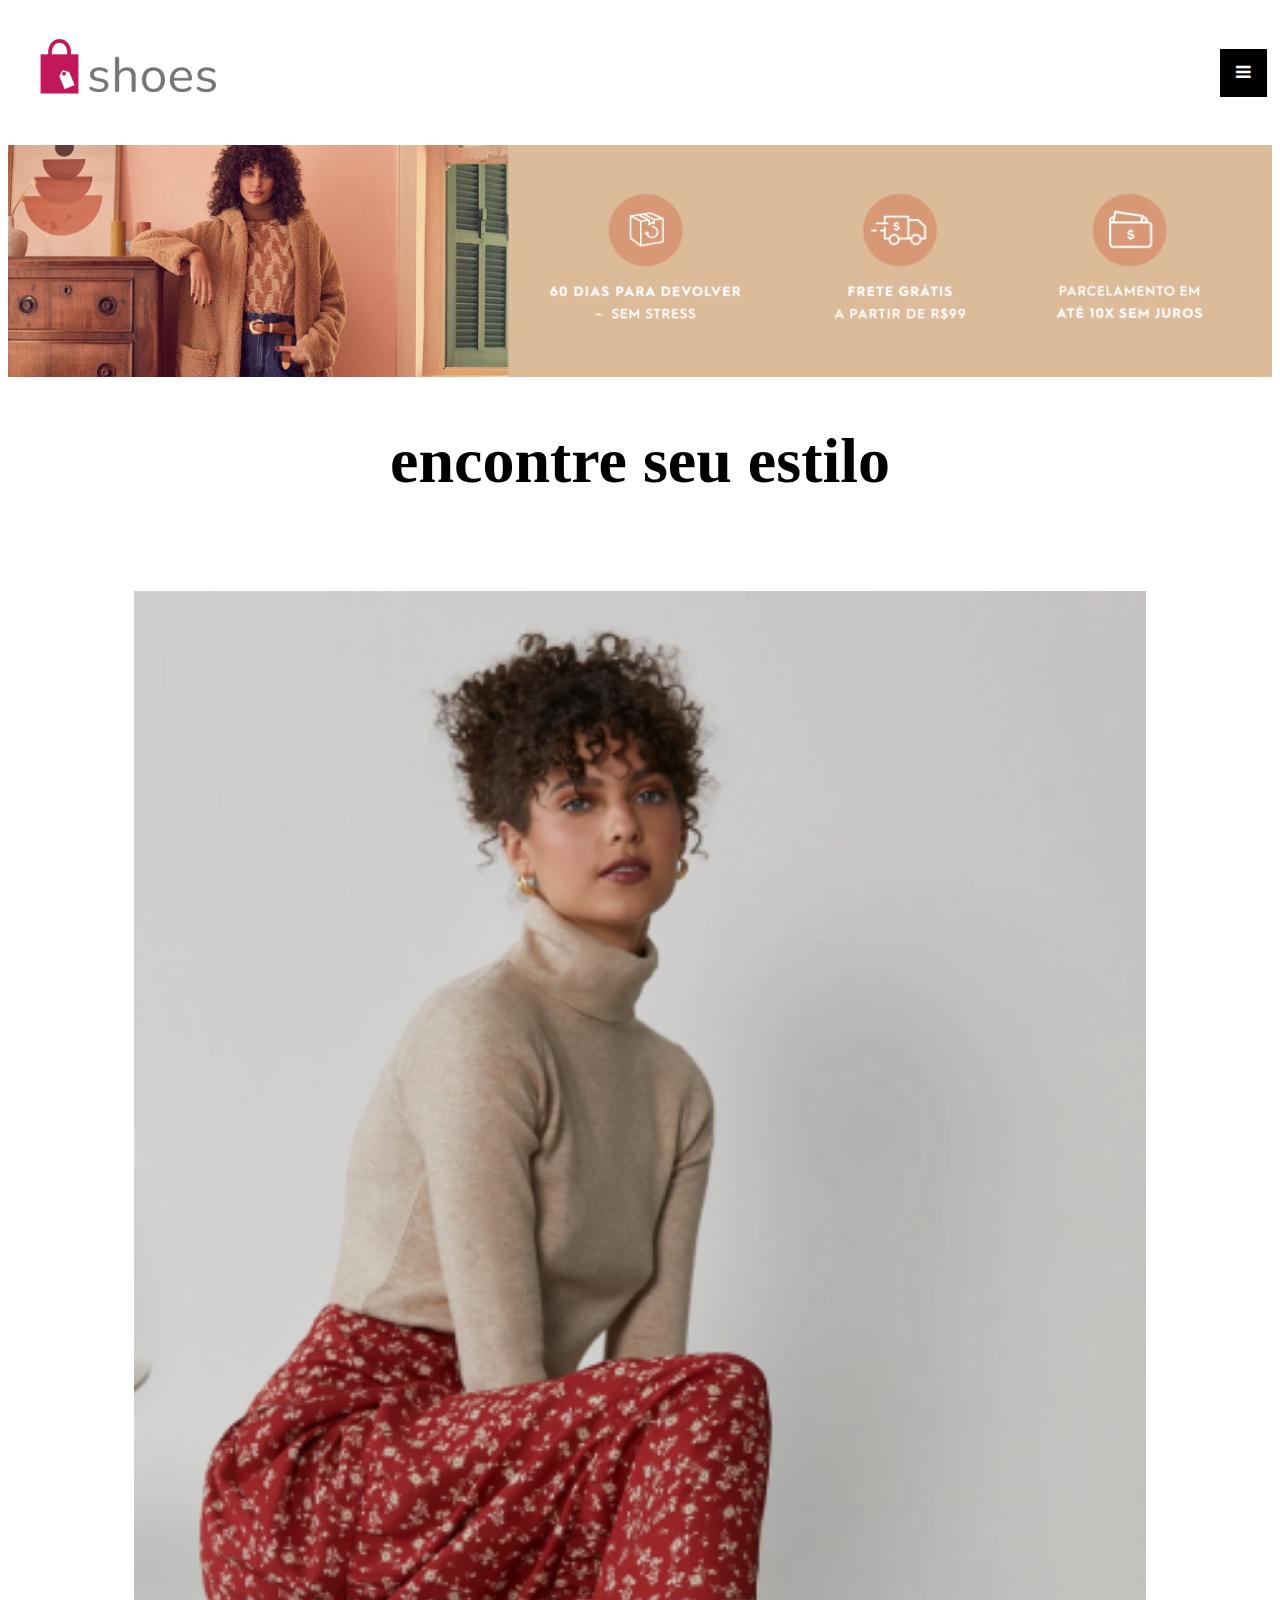
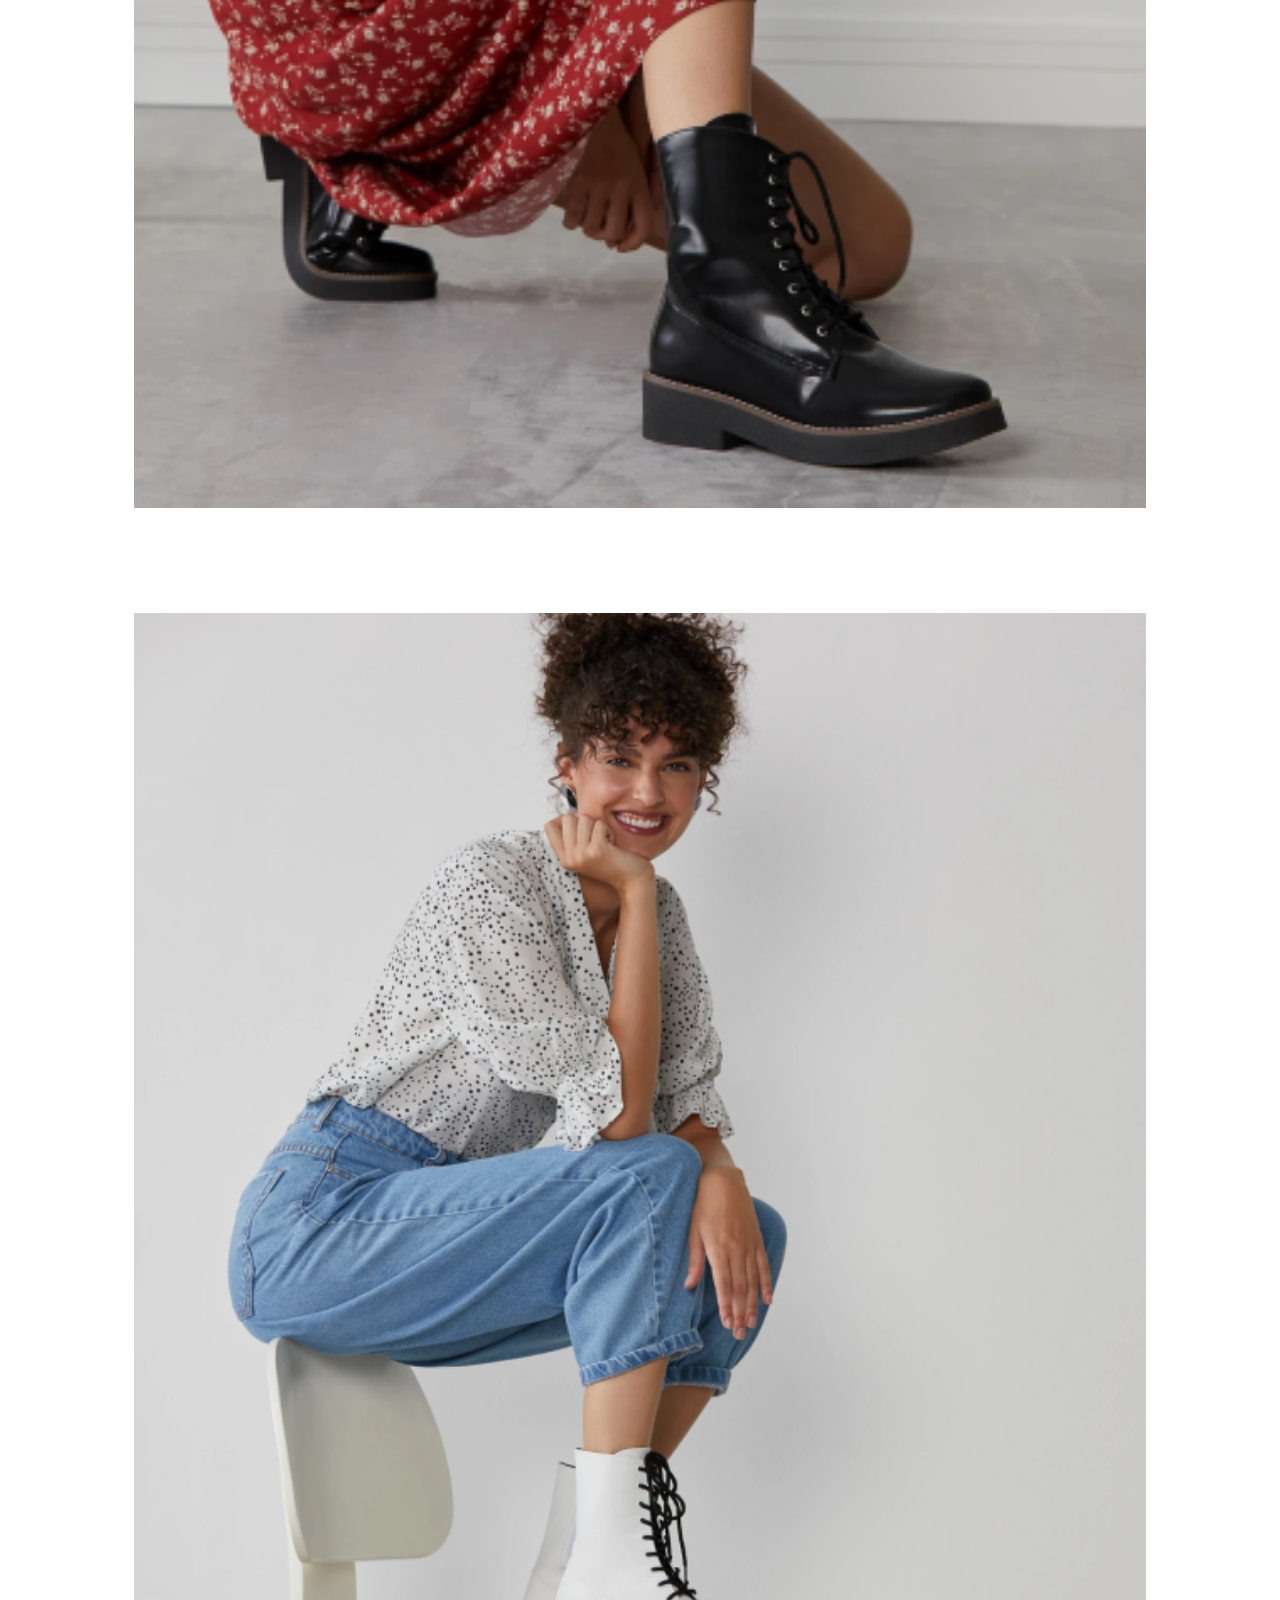
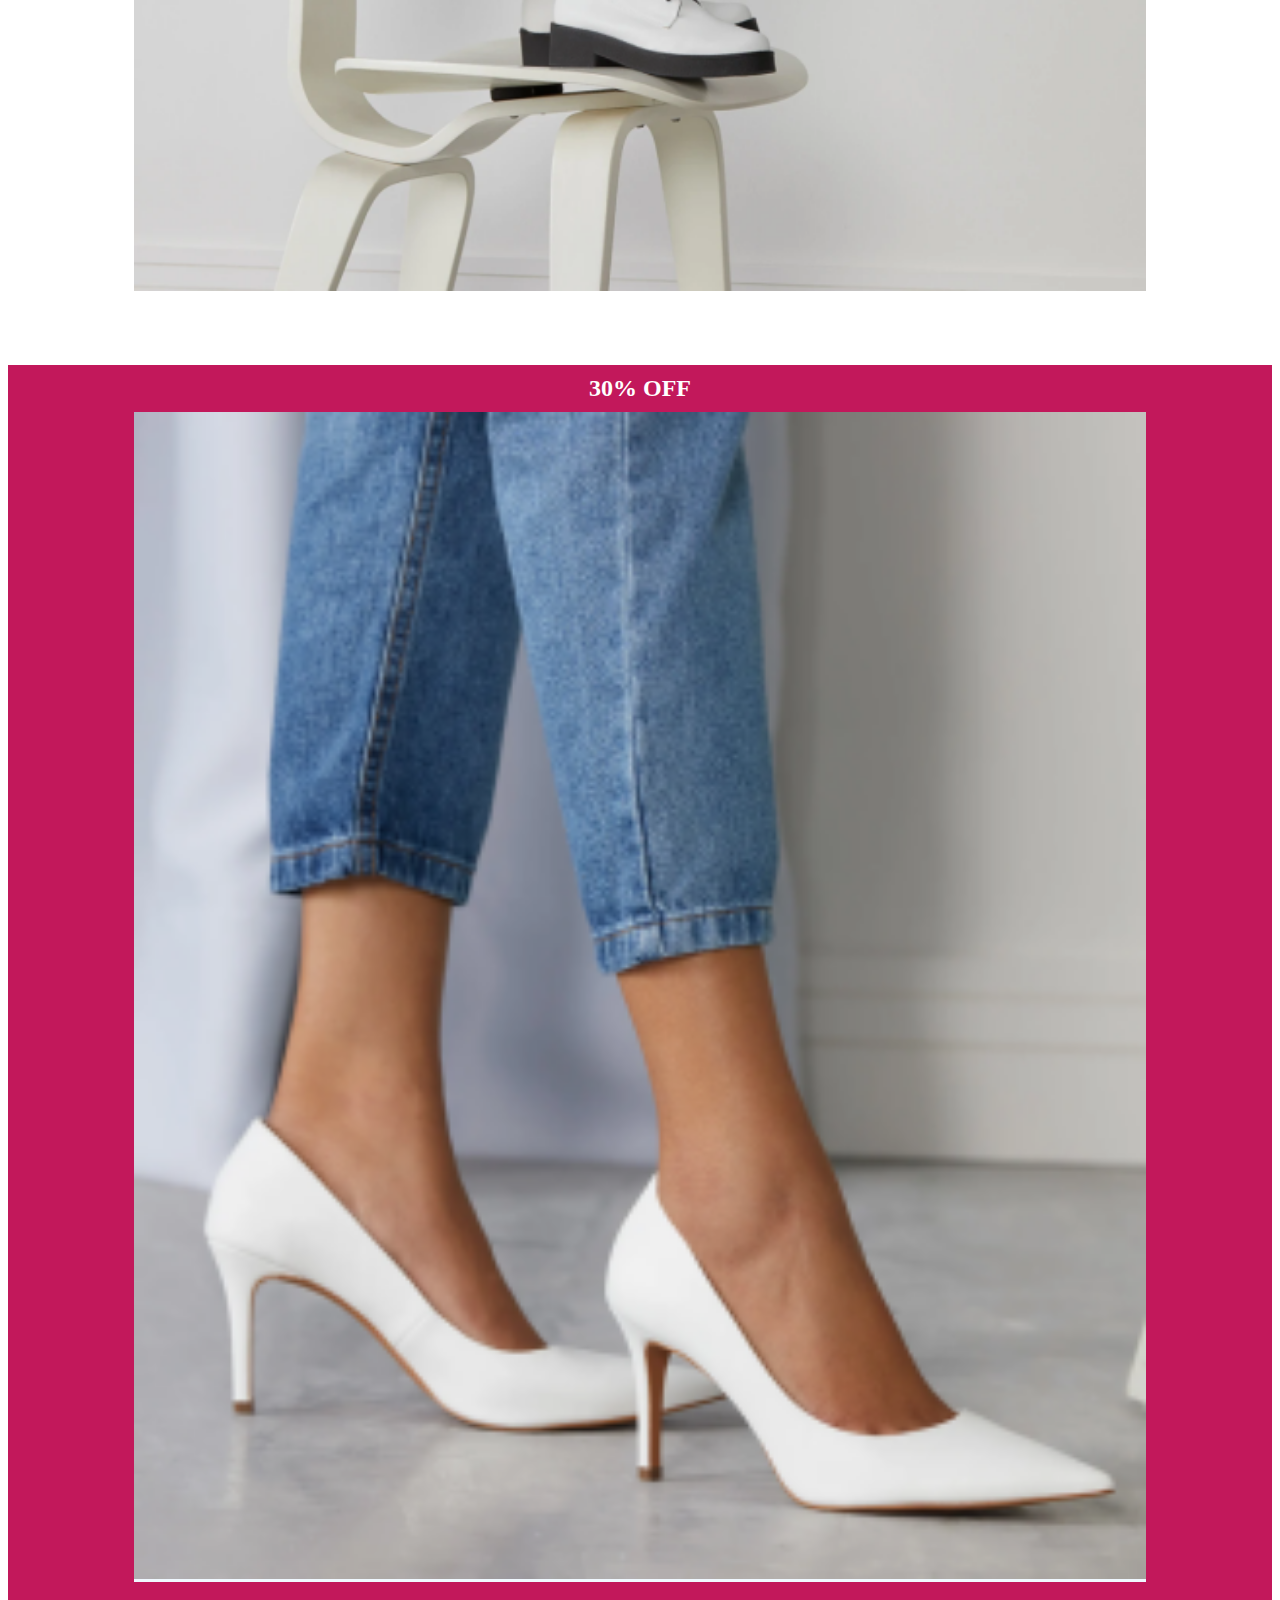
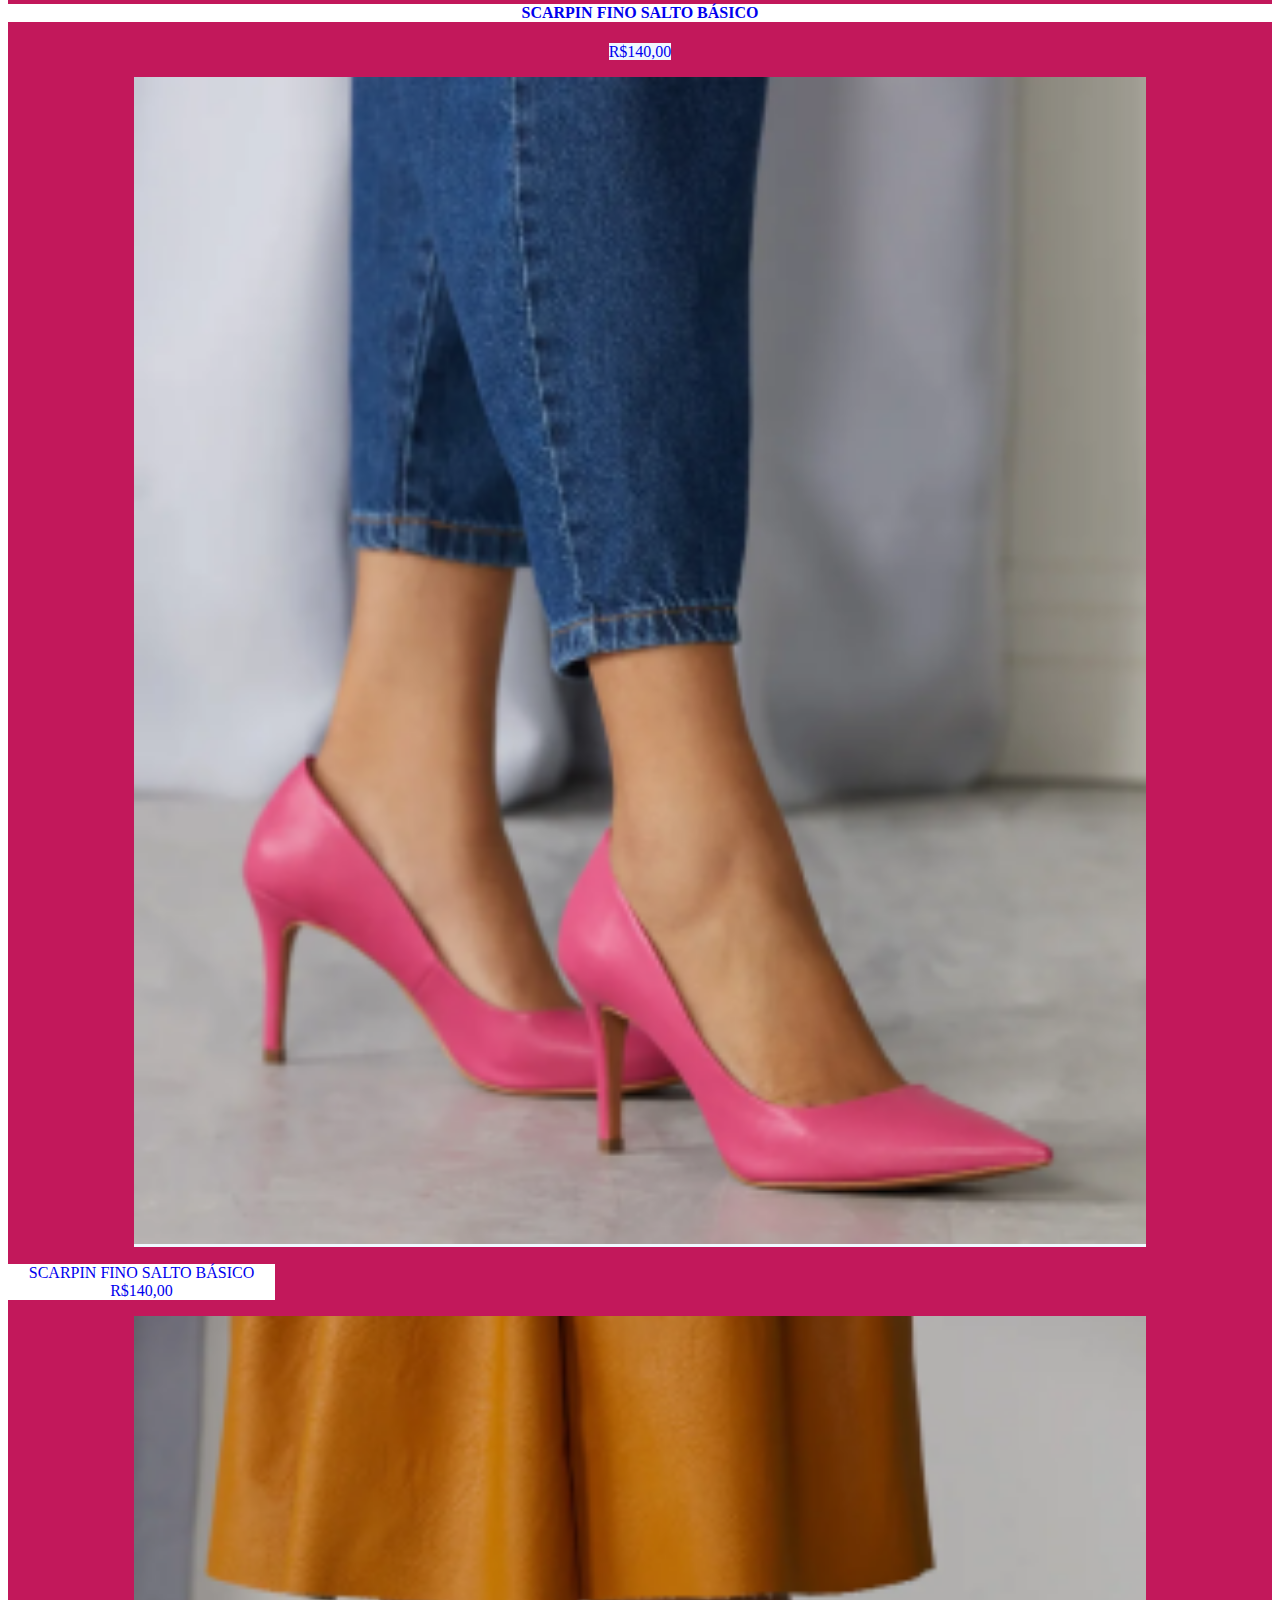
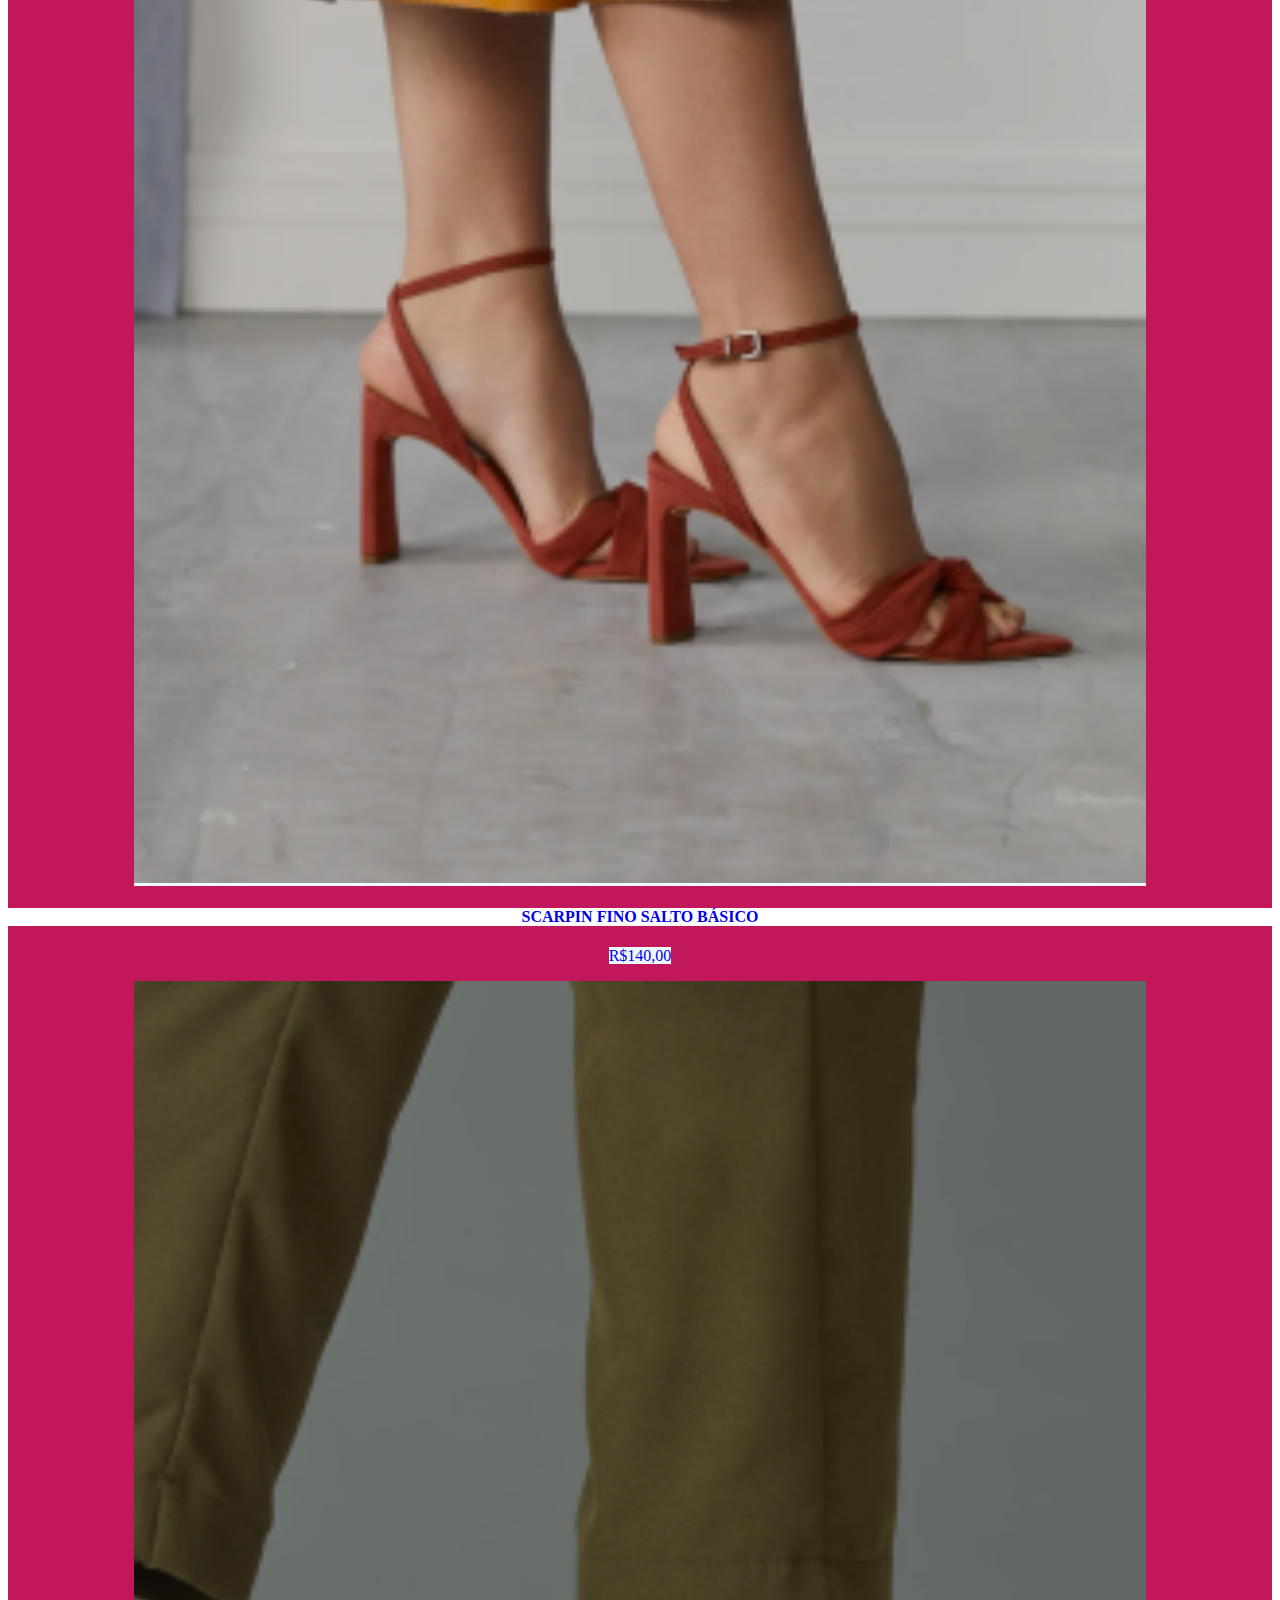
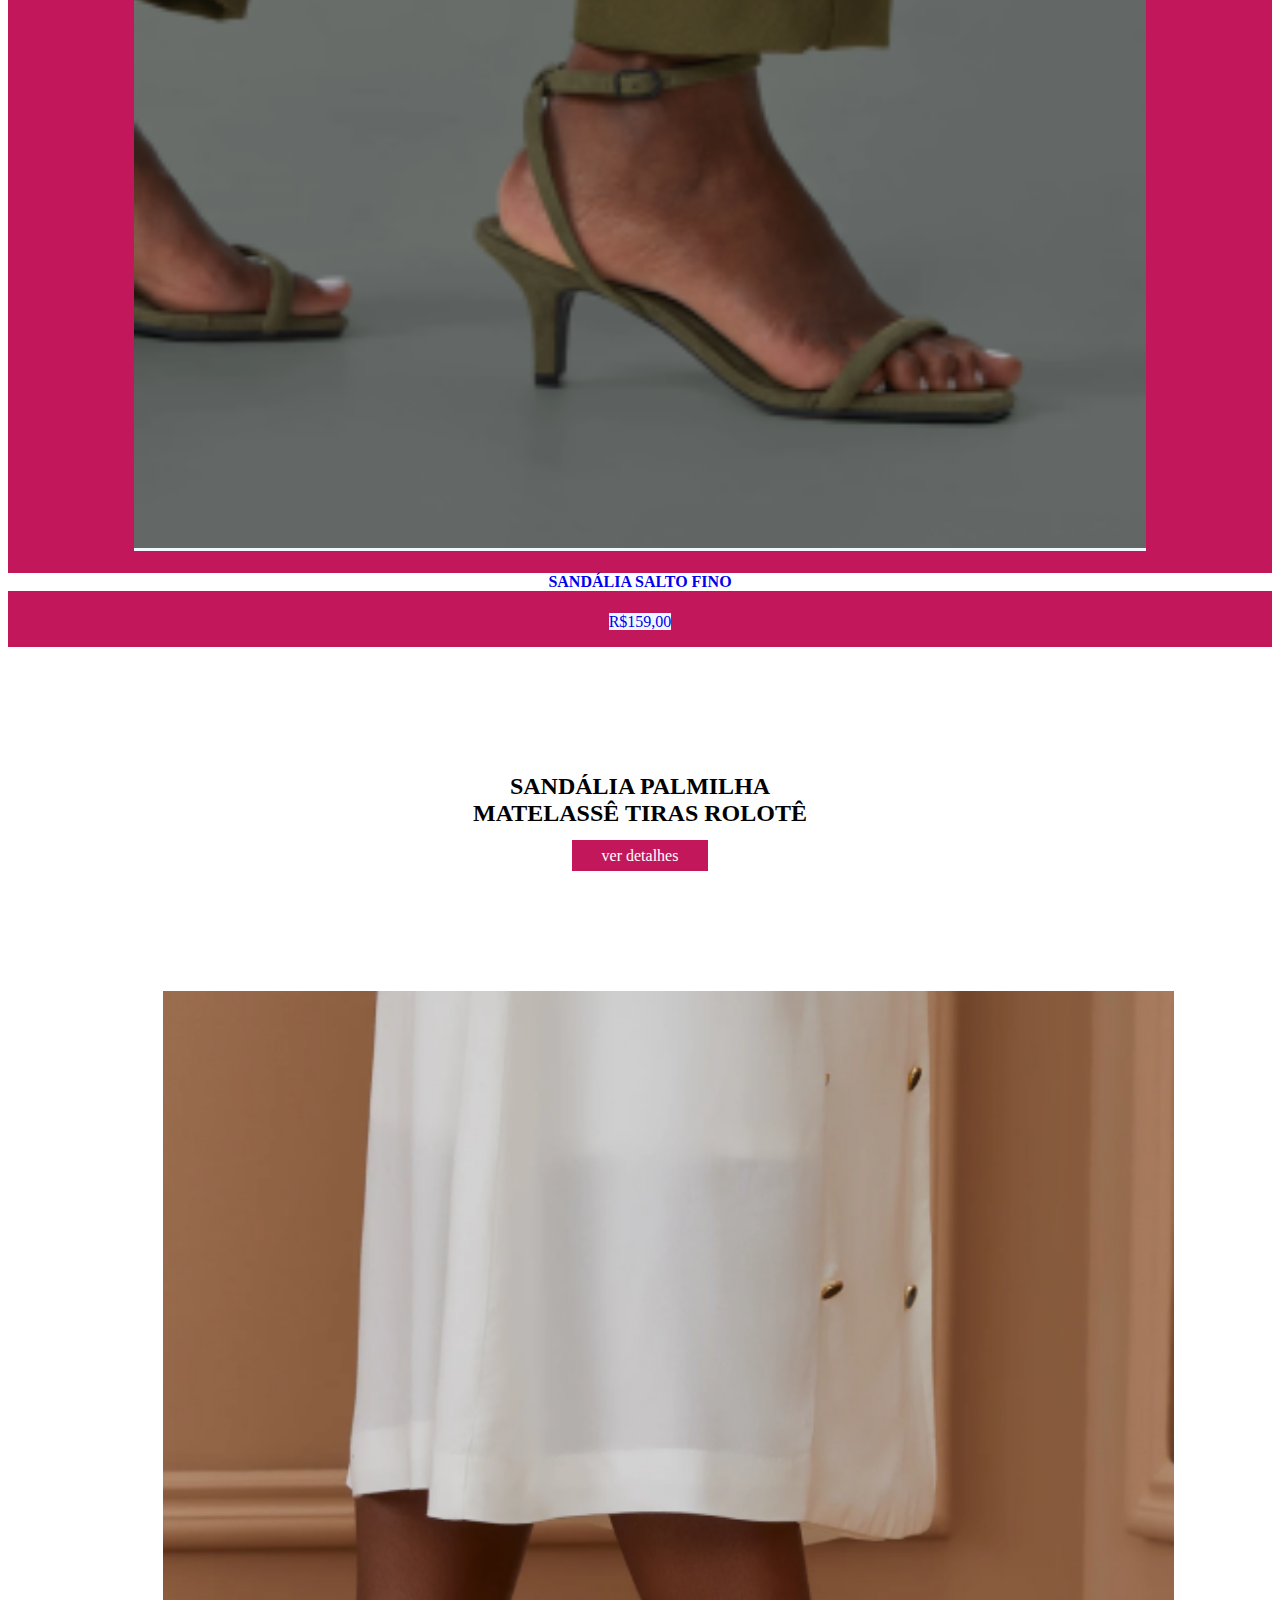
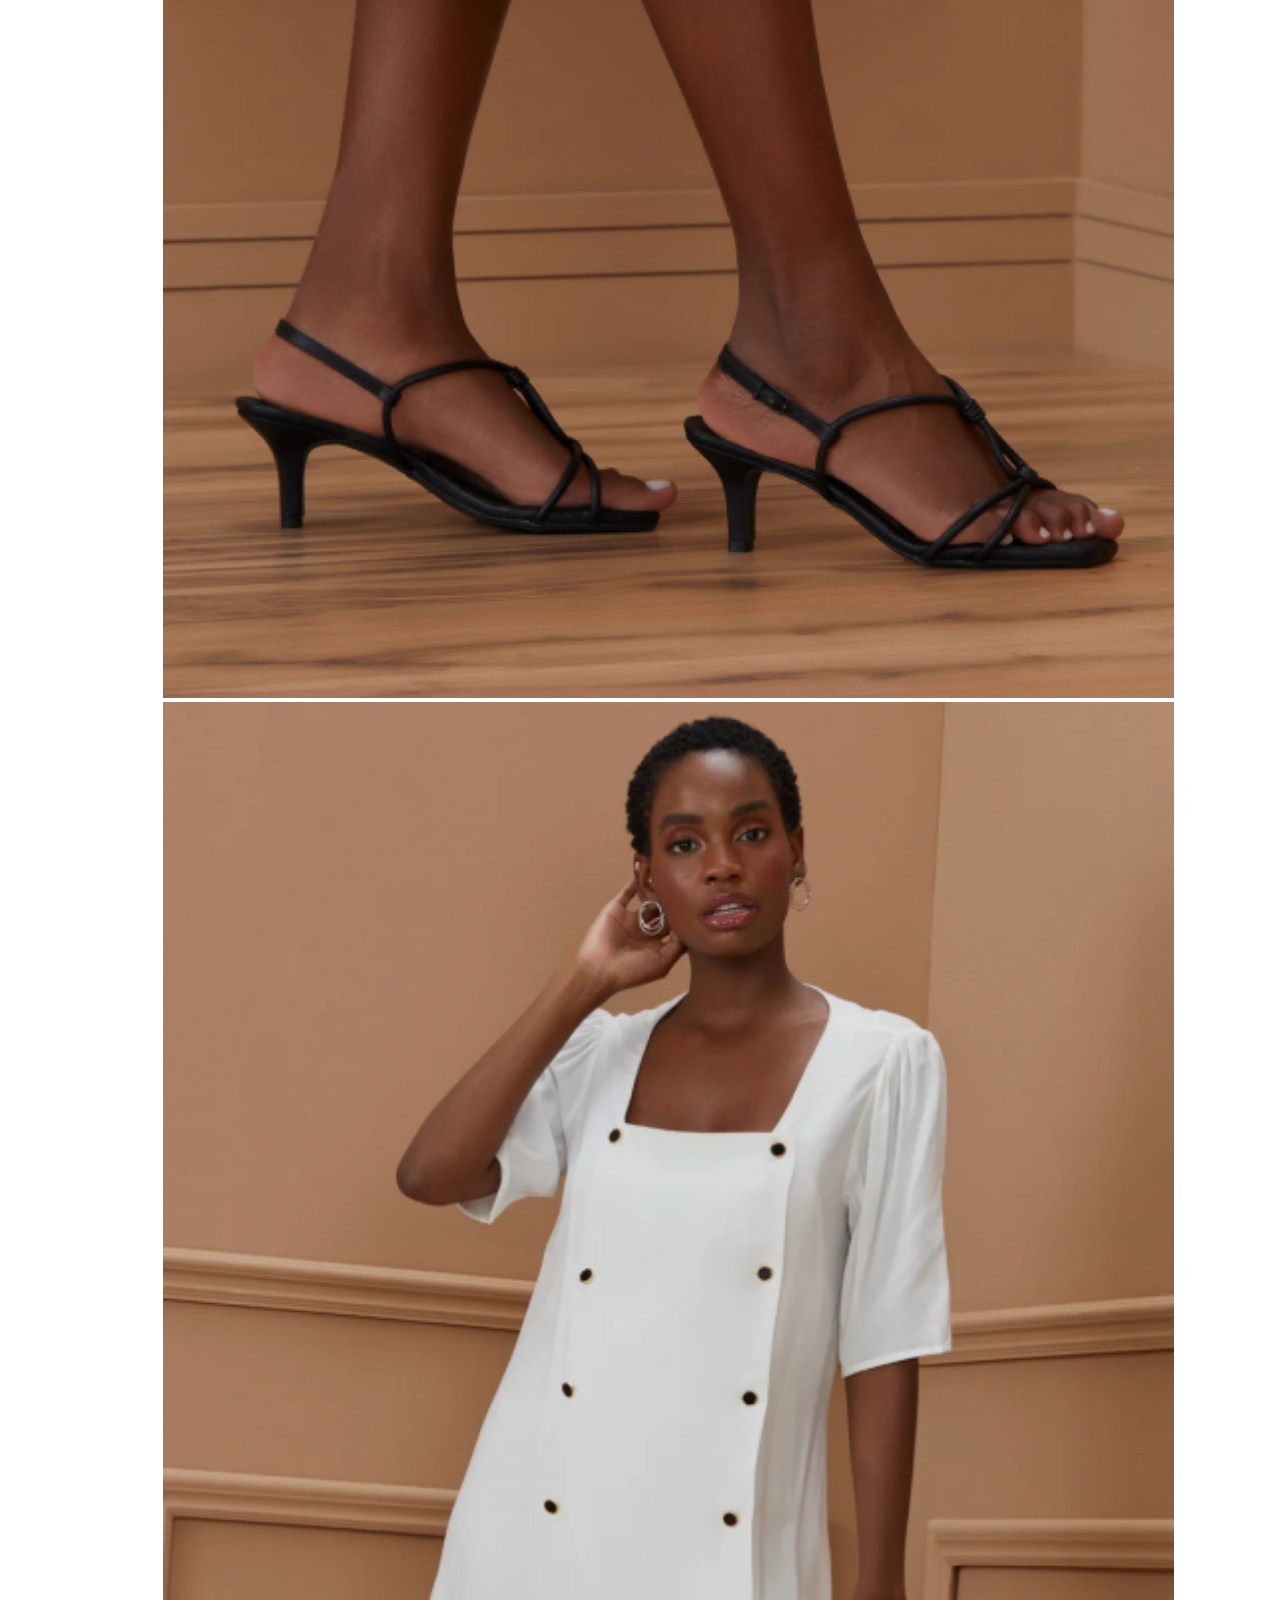
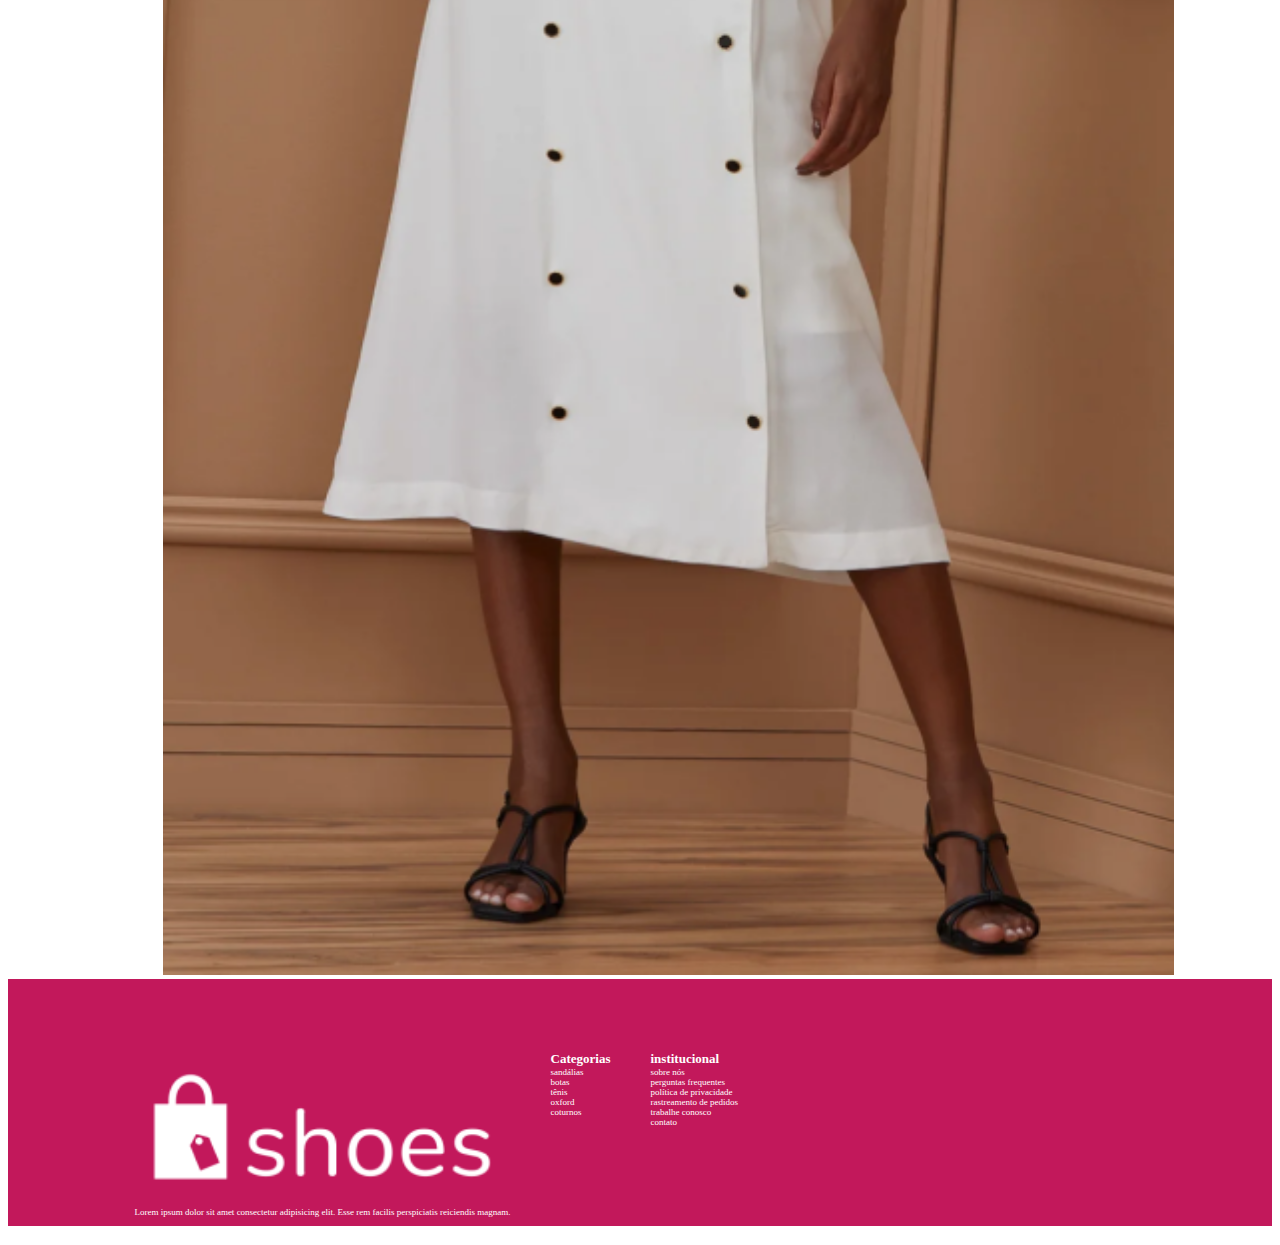
==== index.html @ 1aa99503 "melhorando o footer" ====
<!DOCTYPE html>
<html lang="en">
<head>
    <meta charset="UTF-8">
    
    <meta name="viewport" content="width=device-width, initial-scale=1.0">
    <link rel="stylesheet" href="./index.css">
    <title>ShoesStore</title>
    <script>
        function myFunction() {
          var x = document.getElementById("myLinks");
          if (x.style.display === "block") {
            x.style.display = "none";
          } else {
            x.style.display = "block";
          }
        }
        </script>
        <link rel="stylesheet" href="https://cdnjs.cloudflare.com/ajax/libs/font-awesome/4.7.0/css/font-awesome.min.css">
        
    </head>
    <body>
        <header>
        
        <!-- Top Navigation Menu -->
        <div class="topnav">
            <a href="#home" class="active"><img src="./imagens/logo-color.png" alt="logo"></a>
            <!-- Navigation links (hidden by default) -->
            <div id="myLinks">
                <a href="#news">TODOS OS PRODUTOS</a>
                <a href="#contact">COLEÇÃO</a>
                <a href="#about">OUTLET</a>
            </div>
            <!-- "Hamburger menu" / "Bar icon" to toggle the navigation links -->
            <a href="javascript:void(0);" class="icon" onclick="myFunction()">
                <i class="fa fa-bars"></i>
            </a>
        </div>
        </header>
        <main>
            <section>
                <img class="banner" src="./imagens/banner.png" alt="">
            </section> 
            
  
            <h1 style="font-size: 400%"> encontre seu estilo </h1>
              
            <section class="corpo">

                    <img class="imgcorpo" src="./imagens/photoshoot-1.png" alt="">
  
                    <img class="imgcorpo" src="./imagens/photoshoot-2.png" alt="">

            </section>
            <section>
                <h2 class="titulo">30% OFF</h2>
                <nav class="offer">
                    <div class="sapato">
                        <a href="./imagens/shoes1.png">
                        
                            <img src="./imagens/shoes1.png" alt="">
                            
                            <p>
                                <h4>SCARPIN FINO SALTO BÁSICO</h4>R$140,00 
                            </p>
                            
                        </a>
                    </div>
                    <div class="sapato">
                        <a href="./imagens/shoes2.png   ">
                            <img src="./imagens/shoes2.png" alt="">
                            
                               <p> SCARPIN FINO SALTO BÁSICO<br /> R$140,00</p>
                        </a>
                    </div>
                    <div class="sapato">
                        <a href="./imagens/shoes3.png">
                            <img src="./imagens/shoes3.png" alt="">
                            <p>
                                <h4>SCARPIN FINO SALTO BÁSICO</h4>R$140,00
                            </p>
                        </a>
                    </div>
                    <div class="sapato">
                        <a href="./imagens/shoes4.png">
                            <img src="./imagens/shoes4.png" alt="">
                            <p>
                                <h4>SANDÁLIA SALTO FINO</h4>R$159,00
                            </p>
                        </a>
                    </div>
                </nav>
            </section>
            <section class="corpo2">
                
                    <h2 class="titulo2">SANDÁLIA PALMILHA <br /> MATELASSÊ TIRAS ROLOTÊ</h1>
                    <div>
                        <a class="testelink" href="">ver detalhes</a>
                    </div>

                    <img class="corpo2img1" src="./imagens/photoshoot-3.png" alt="">
                    <img src="./imagens/photoshoot-4.png" alt="">
                
            </section>
            <footer>
                <div class="textofooter">
                <img src="./imagens/logo-white.png" alt="">
                <p>   Lorem ipsum dolor sit amet consectetur adipisicing elit. Esse rem facilis perspiciatis reiciendis magnam. </p>
            </div>

                <nav>
                <ul>
                    <li><strong>Categorias</strong></li>
                    <li><a href="">sandálias</a></li>
                    <li><a href="">botas</a></li>
                    <li><a href="">tênis</a></li>
                    <li><a href="">oxford</a></li>
                    <li><a href="">coturnos</a></li>
                </ul>
                <ul class="esquerdo">
                    <li><strong>institucional</strong></li>
                    <li><a href="">sobre nós</a></li>
                    <li><a href="">perguntas frequentes</a></li>
                    <li><a href="">política de privacidade</a></li>
                    <li><a href="">rastreamento de pedidos</a></li>
                    <li><a href="">trabalhe conosco</a></li>
                    <li><a href="">contato</a></li>
                </ul>
                </nav>
            </footer>

        
    
</body>
</html>
---- index.css ----
*{
    box-sizing: border-box;
    text-decoration: none;
   
}
header{
    background-color: white;
}
.topnav {
    overflow: hidden;
    background-color: #333;
    position: relative;
  }
  
  /* Hide the links inside the navigation menu (except for logo/home) */
  .topnav #myLinks {
    display: none;
  }
  
  /* Style navigation menu links */
  .topnav a {
    color: white;
    padding: 14px 16px;
    text-decoration: none;
    font-size: 17px;
    display: block;
  }
  
  /* Style the hamburger menu */
  .topnav a.icon {
    background: black;
    display: block;
    position: absolute;
    right: 5px;
    top: 30%;
  }
  
  /* Add a grey background color on mouse-over */
  .topnav a:hover {
    background-color: #ddd;
    color: black;
  }
  
  /* Style the active link (or home/logo) */
  .active {
    background-color: white;
    color: white;
  }
.menu{

    display: flex;
    justify-content: space-around;
    white-space: nowrap;
    margin-top: 25px;
    gap: 30px;
    margin-right: 10px;
}
.banner{
    width: 100%;
}
main h1 {
    text-align: center;
}

.corpo{
    text-align: center;
    
}

.imgcorpo{
    margin:4%;
    margin-left: 4.5%;
    margin-right: 4.5%;
    margin-top: 4%;
    width: 80%;
    
}
.sapato{
    background-color: #C2185B;
    color: black;
    
}
.offer{
    color: black;
    display: flex;
    flex-direction: column;
    text-align: center;
    
    
}
.titulo{
    text-align: center;
    color: white;
    background-color: #C2185B;
    padding: 10px;
    margin-bottom: 0;
}

.sapato img{
    
    width: 80%;
}

.sapato p {
    background-color: white;
    width: 267px;
    
}
.sapato a{
    background-color: aliceblue;
    width: 267px;
}
.sapato h4{
    background-color: white;
}


.corpo2{
    text-align: center;
}
.testelink{
    color: white;
    background-color: #C2185B;
    padding: 7px 30px 7px 30px;
    margin-bottom: 20px;
}

.corpo2img1{
    margin-top: 10%;
    position: relative;
}

.titulo2{
    margin-top: 10%;
    text-align: center;
}

.corpo2 img {
    margin-left: 4.5% ;
    margin-right:¨4.5% ;
    width: 80%;
}

footer {
    padding-right:  10%;;
    padding-left: 10%;
    padding-top: 5%;
    background-color: #C2185B;
    text-align: start;
    color: white;
    display: flex;
    
}

footer ul {
    list-style: none;
  
}

footer a {
    color: white;
    
}

footer h3 {
    text-align: start;
}

footer img {
    width: 100%
}

footer nav {
    
    white-space: nowrap;
    display: flex;
    font-size: xx-small;
}
footer nav strong{
    font-size: small;

}


.textofooter p {
    font-size: xx-small;
    margin-top: -10%; 
}
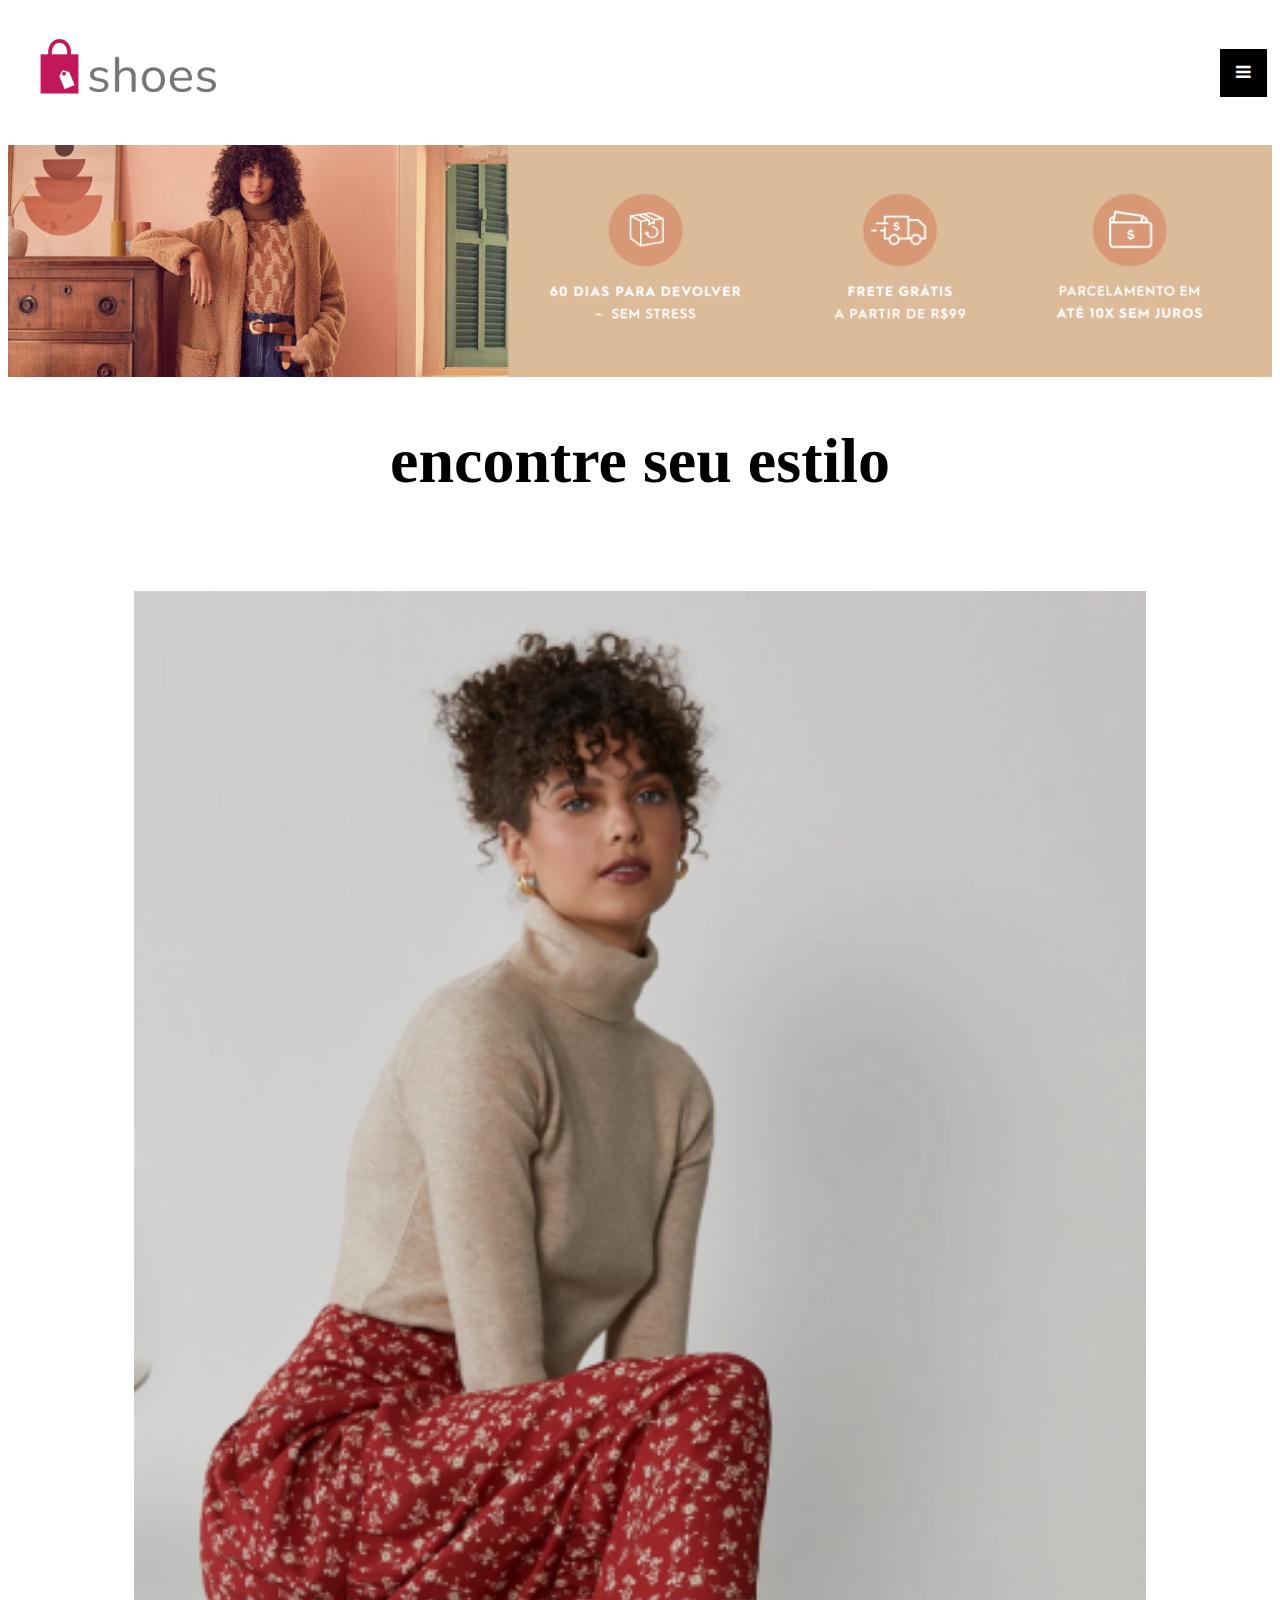
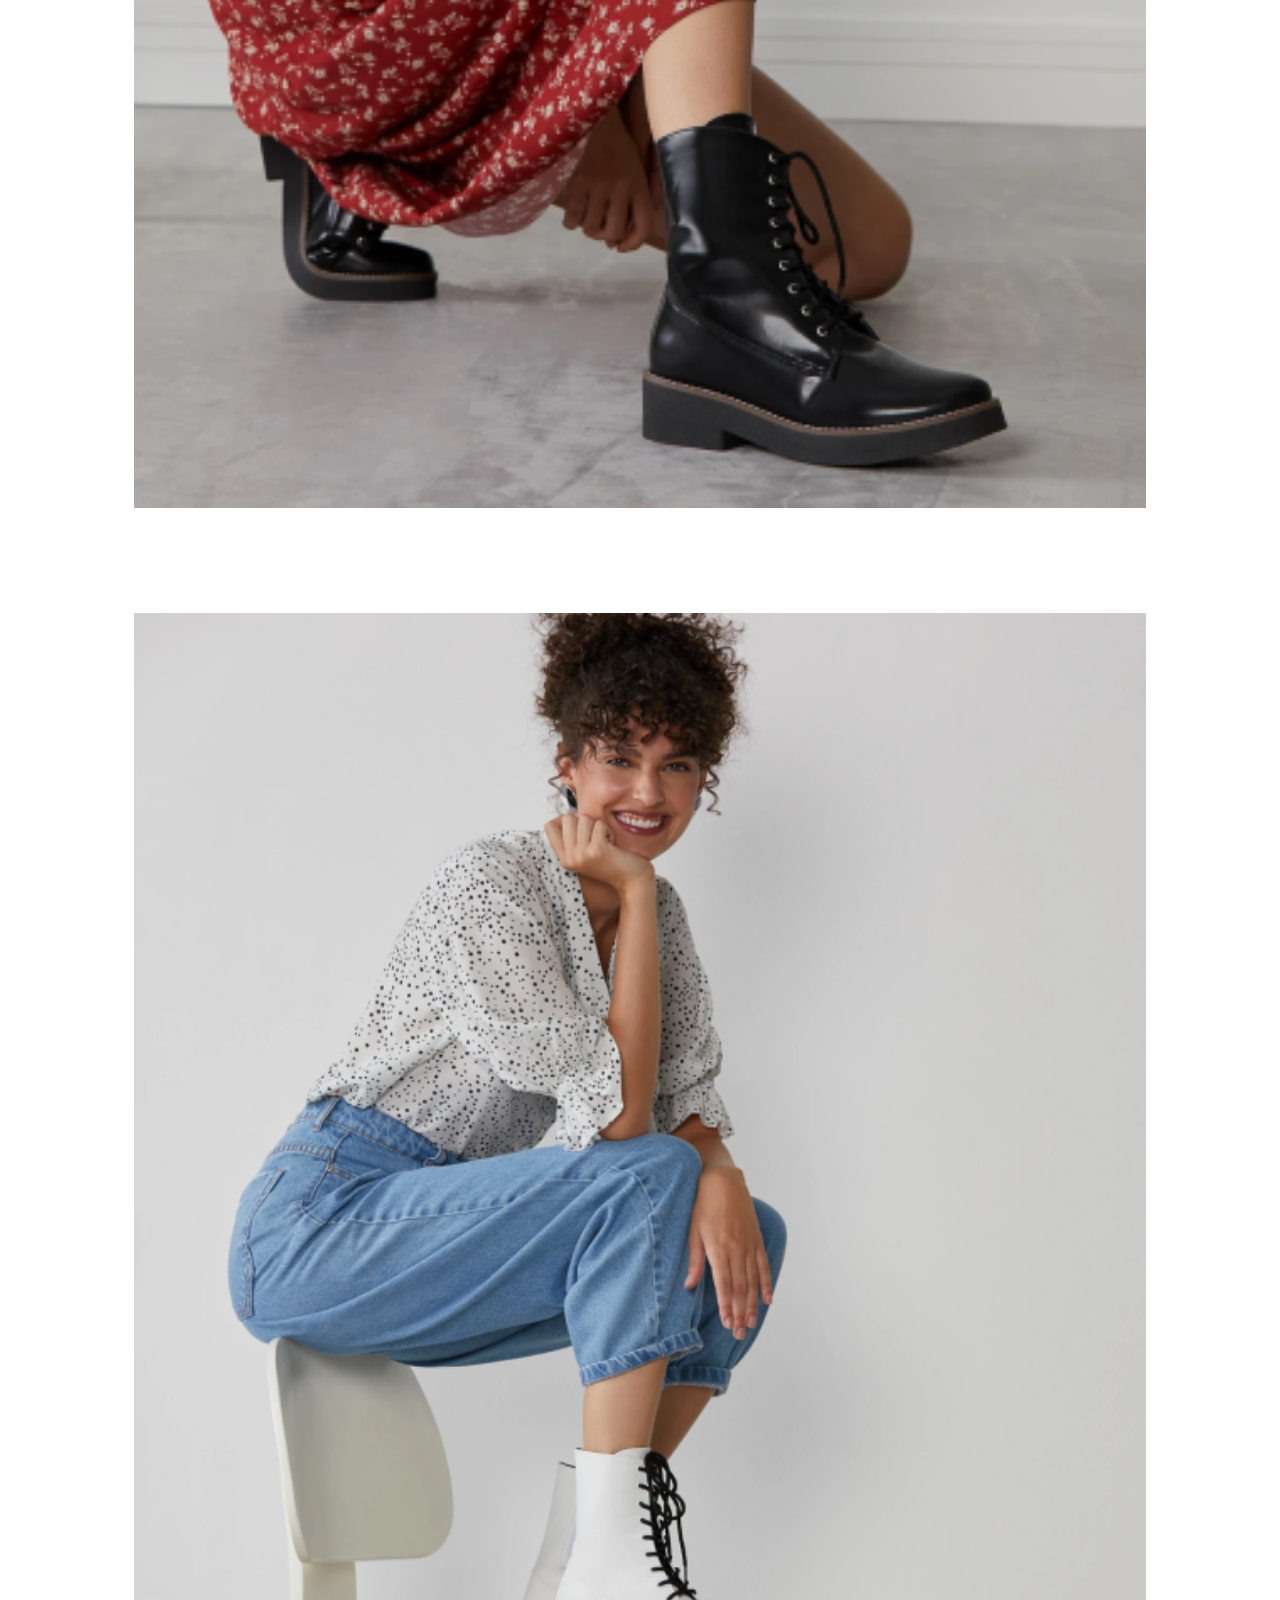
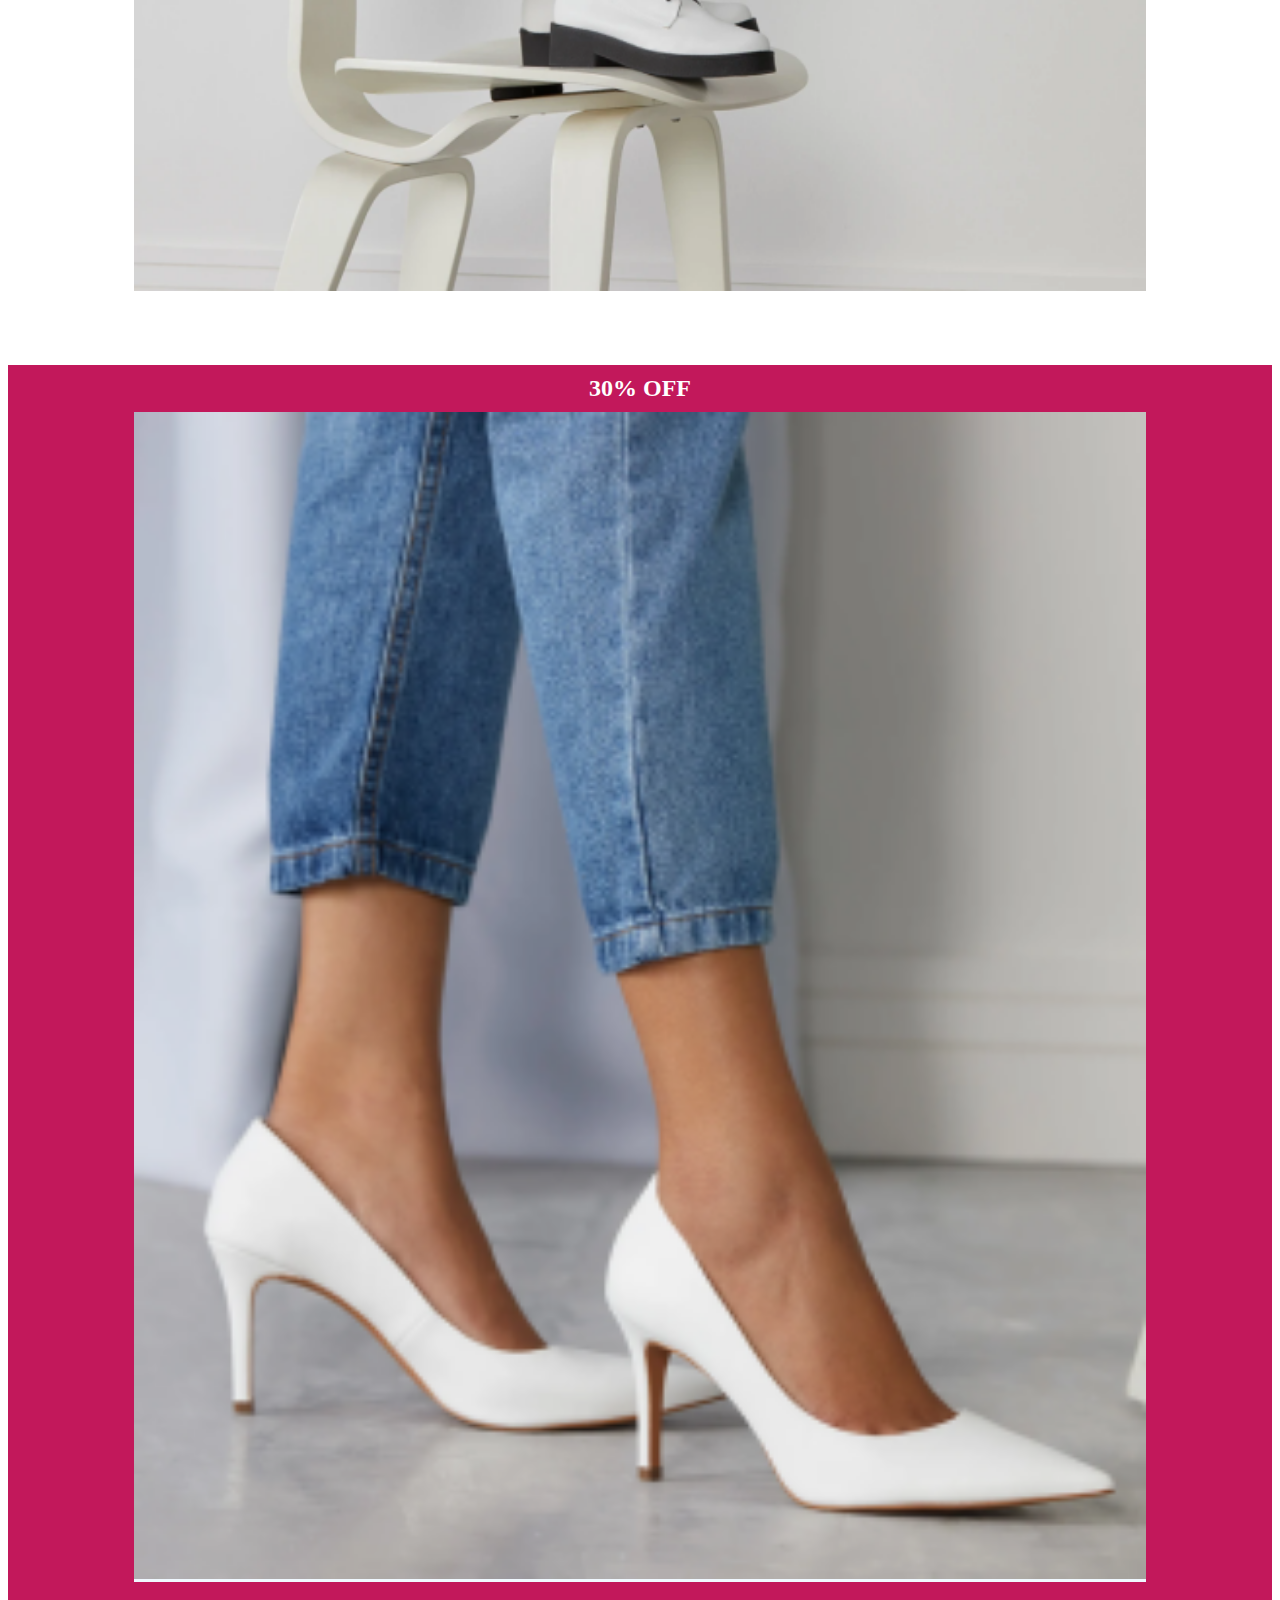
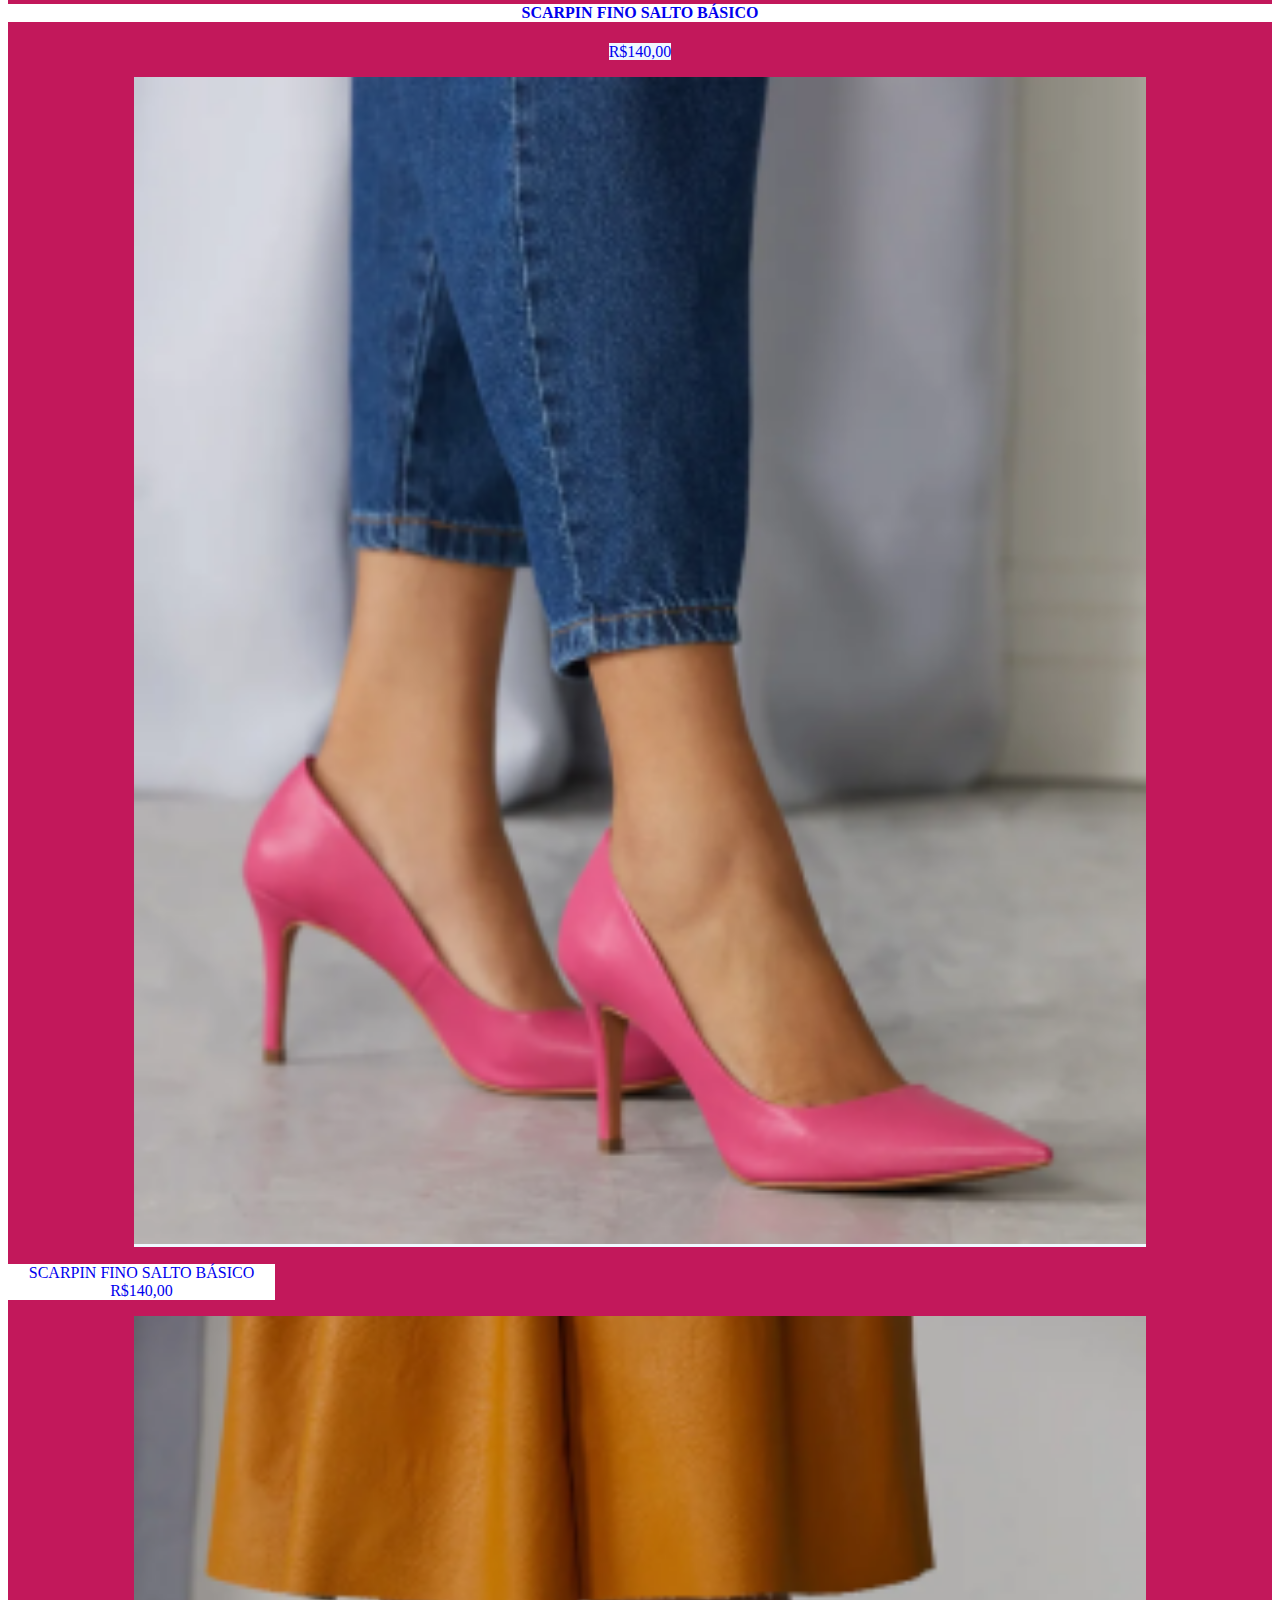
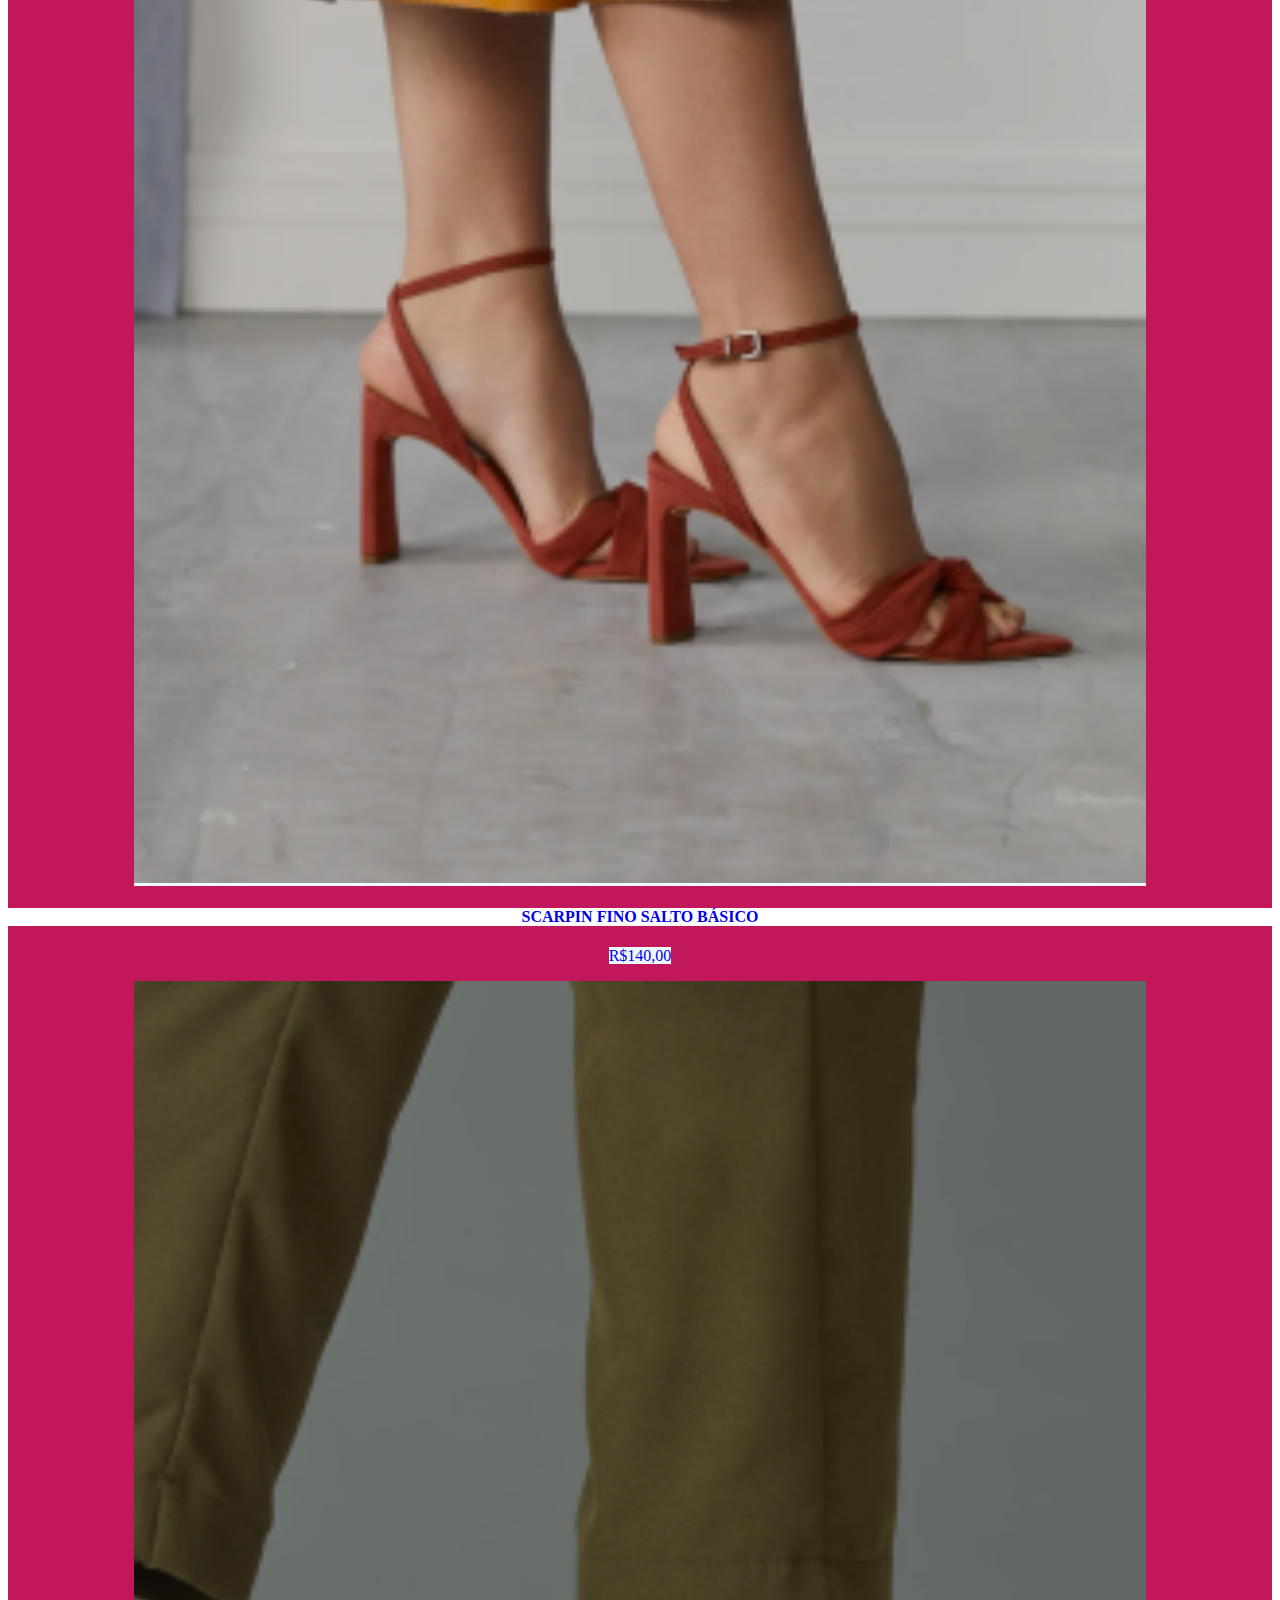
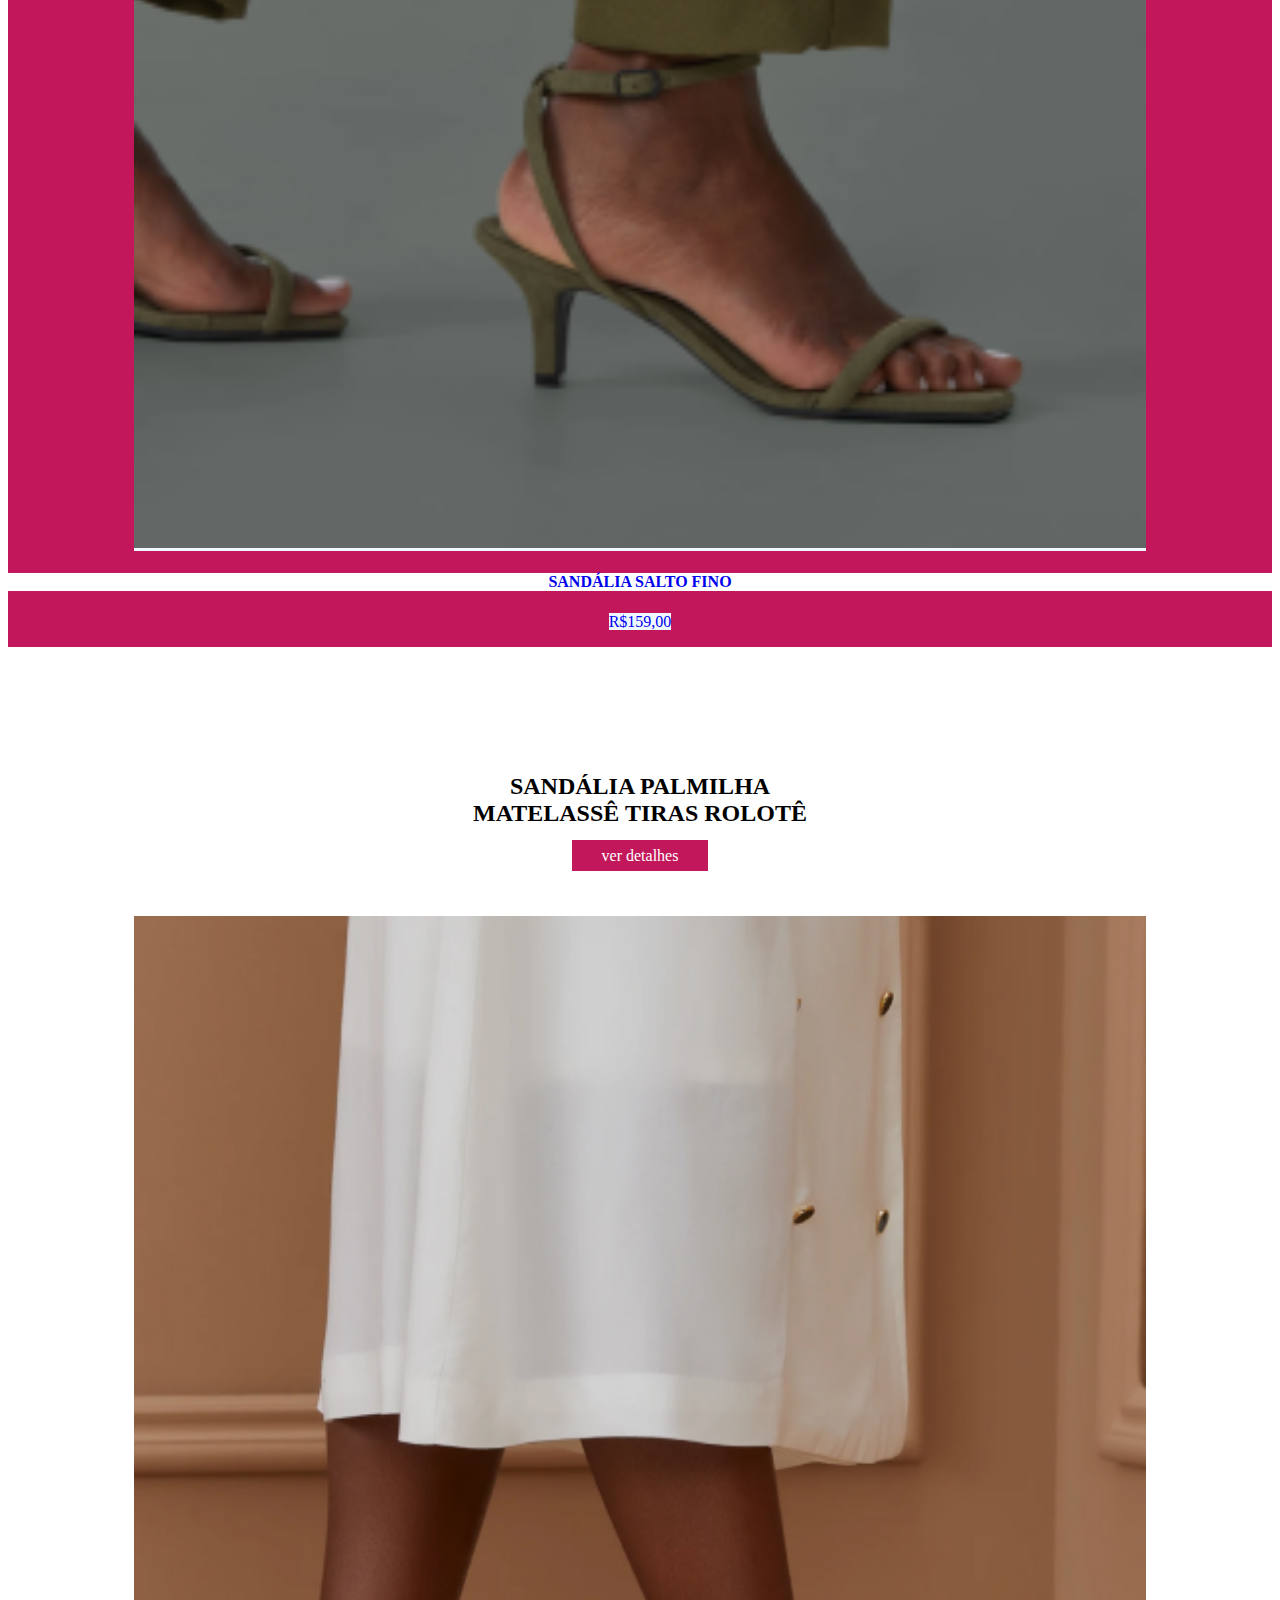
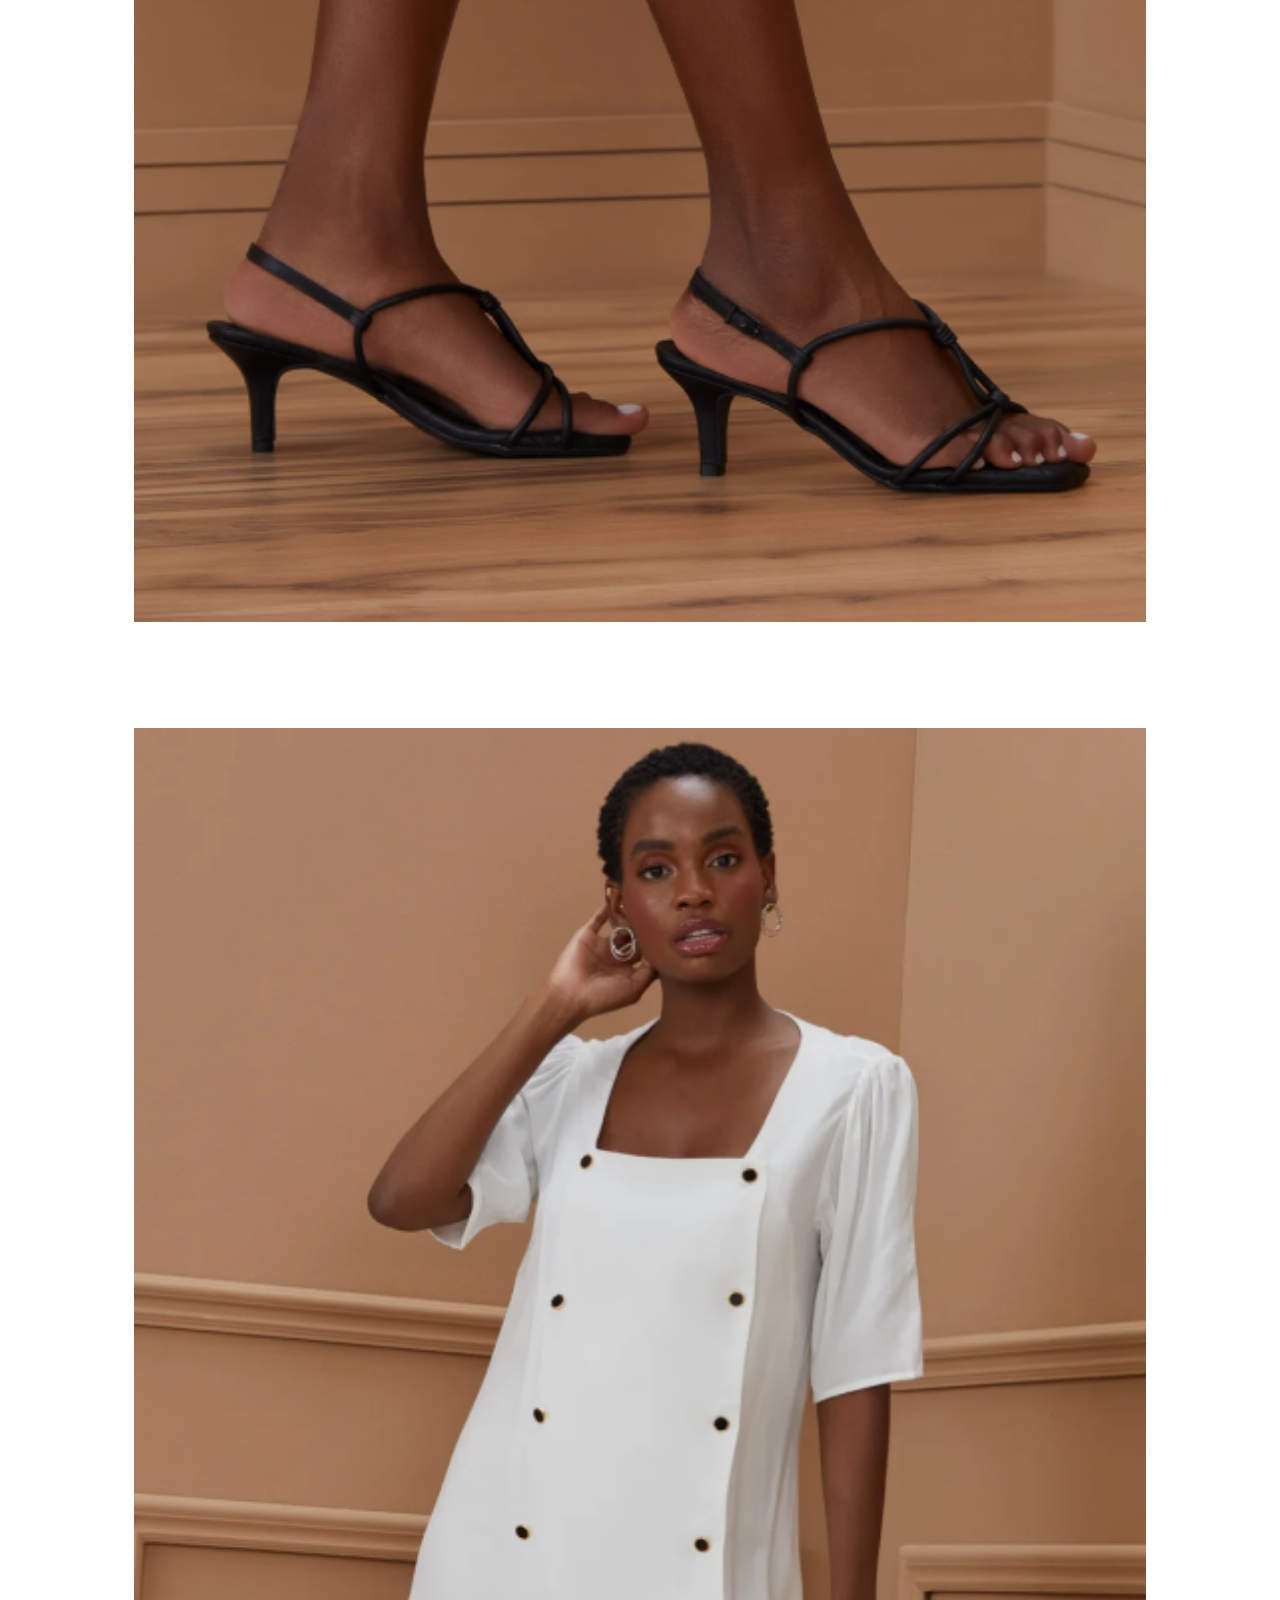
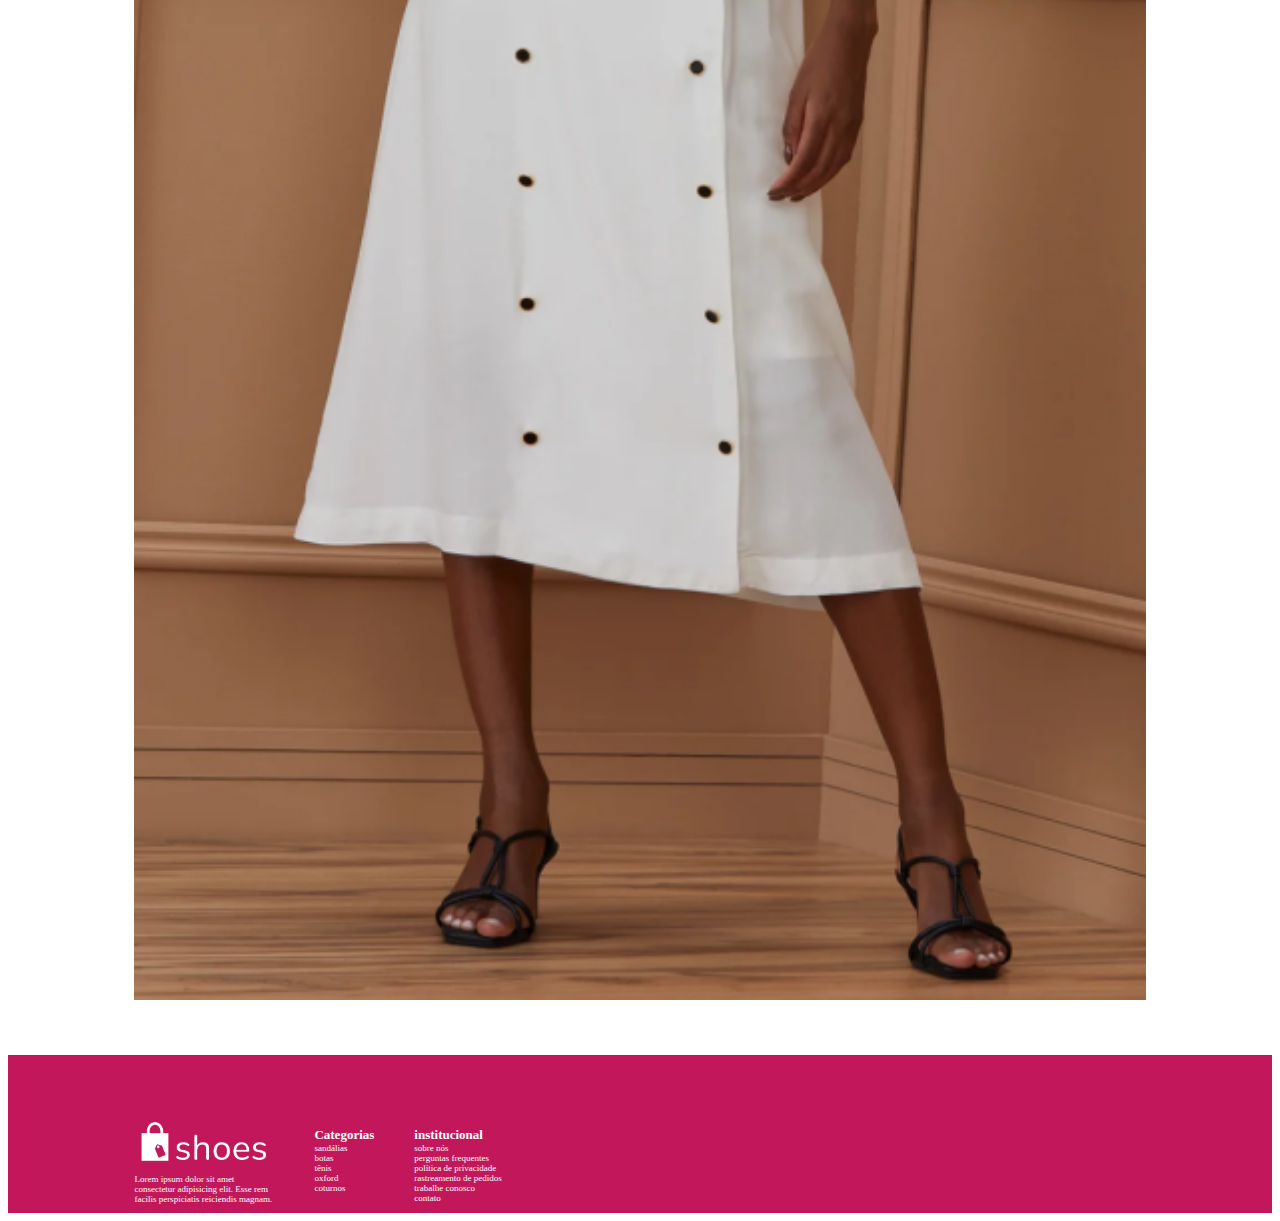
==== commit efd4e66d: "melhorando o footer" ====
--- a/index.html
+++ b/index.html
@@ -98,26 +98,26 @@
                         <a class="testelink" href="">ver detalhes</a>
                     </div>
 
-                    <img class="corpo2img1" src="./imagens/photoshoot-3.png" alt="">
+                    <img src="./imagens/photoshoot-3.png" alt="">
                     <img src="./imagens/photoshoot-4.png" alt="">
                 
             </section>
             <footer>
                 <div class="textofooter">
                 <img src="./imagens/logo-white.png" alt="">
-                <p>   Lorem ipsum dolor sit amet consectetur adipisicing elit. Esse rem facilis perspiciatis reiciendis magnam. </p>
+                <p>   Lorem ipsum dolor sit amet<br /> consectetur adipisicing elit. Esse rem<br /> facilis perspiciatis reiciendis magnam. </p>
             </div>
 
                 <nav>
-                <ul>
+                    <ul>
                     <li><strong>Categorias</strong></li>
                     <li><a href="">sandálias</a></li>
                     <li><a href="">botas</a></li>
                     <li><a href="">tênis</a></li>
                     <li><a href="">oxford</a></li>
                     <li><a href="">coturnos</a></li>
-                </ul>
-                <ul class="esquerdo">
+                    </ul>
+                    <ul class="esquerdo">
                     <li><strong>institucional</strong></li>
                     <li><a href="">sobre nós</a></li>
                     <li><a href="">perguntas frequentes</a></li>
@@ -125,7 +125,7 @@
                     <li><a href="">rastreamento de pedidos</a></li>
                     <li><a href="">trabalhe conosco</a></li>
                     <li><a href="">contato</a></li>
-                </ul>
+                    </ul>
                 </nav>
             </footer>
 
--- a/index.css
+++ b/index.css
@@ -125,19 +125,16 @@
     margin-bottom: 20px;
 }
 
-.corpo2img1{
-    margin-top: 10%;
-    position: relative;
-}
-
 .titulo2{
     margin-top: 10%;
     text-align: center;
 }
 
 .corpo2 img {
-    margin-left: 4.5% ;
-    margin-right:¨4.5% ;
+    margin:4%;
+    margin-left: 4.5%;
+    margin-right: 4.5%;
+    margin-top: 4%;
     width: 80%;
 }
 
@@ -167,7 +164,8 @@
 }
 
 footer img {
-    width: 100%
+    width: 140px;
+    margin-top: -6%;
 }
 
 footer nav {
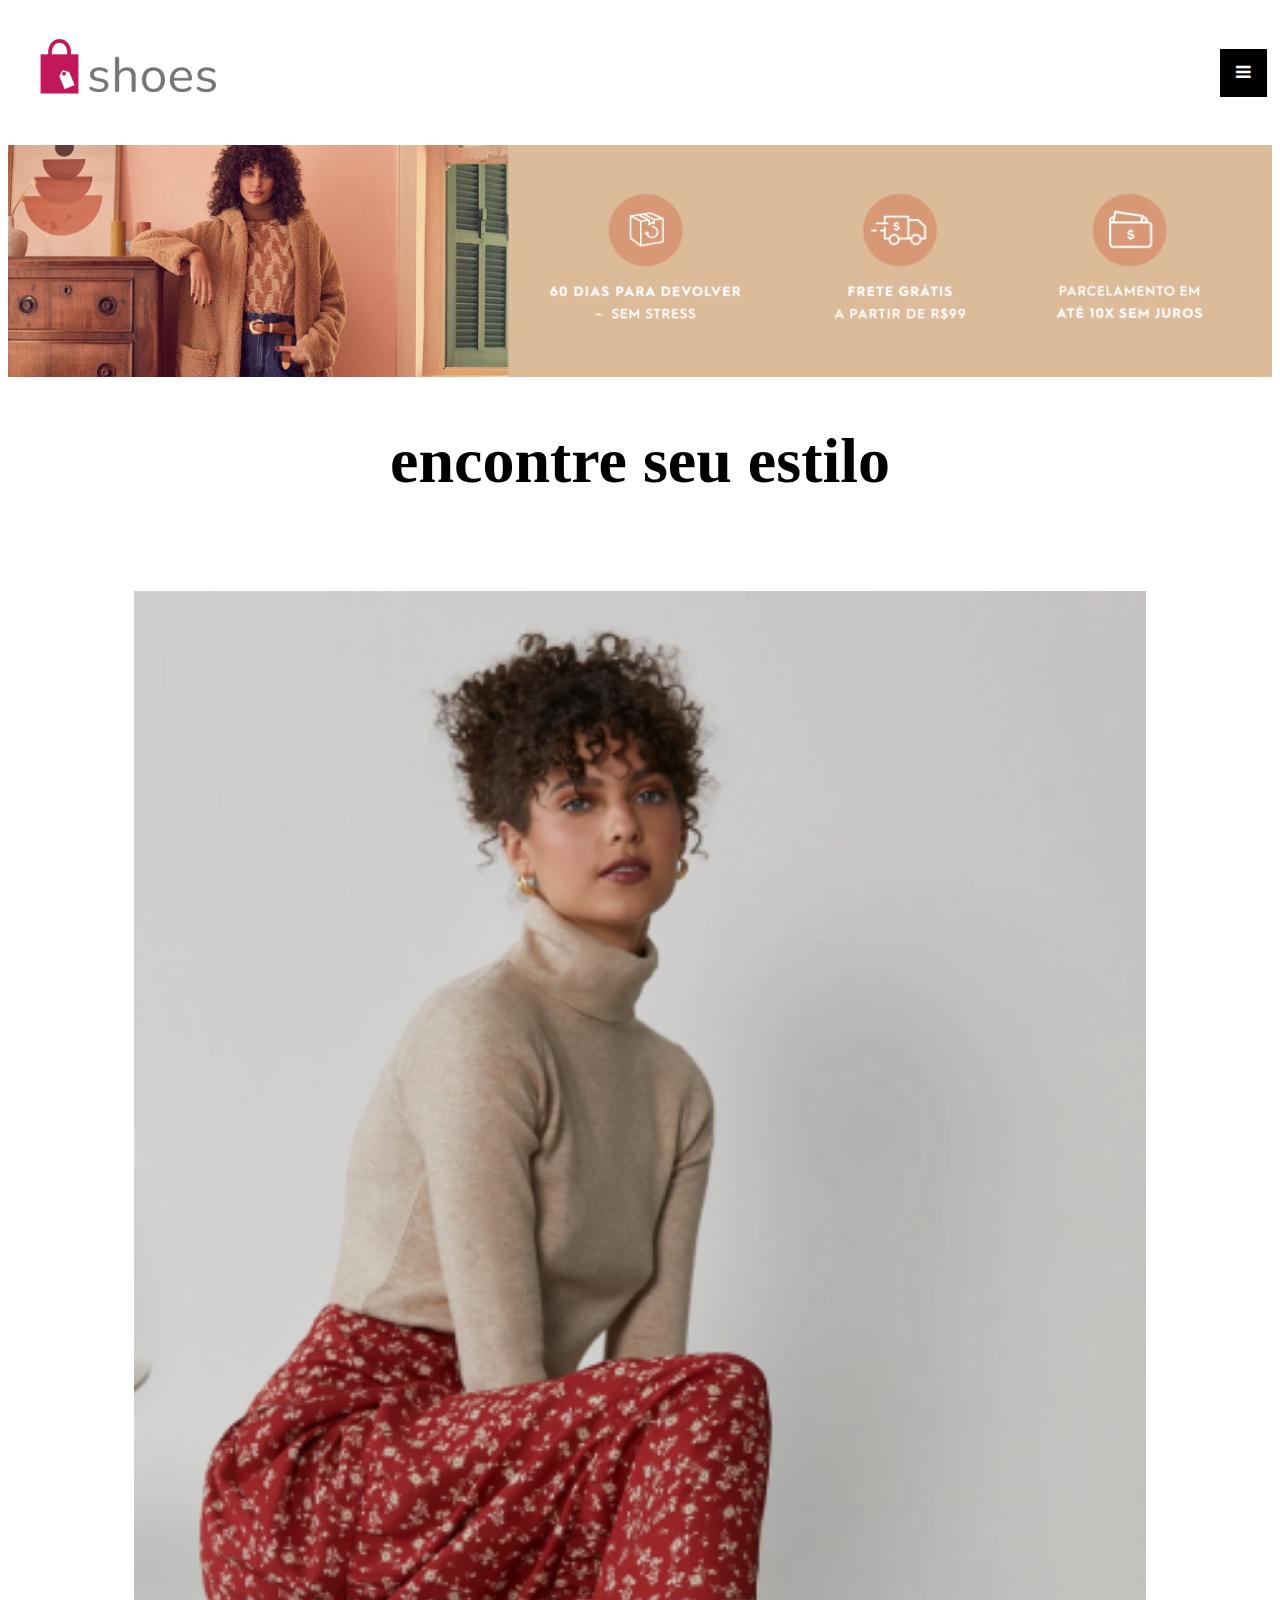
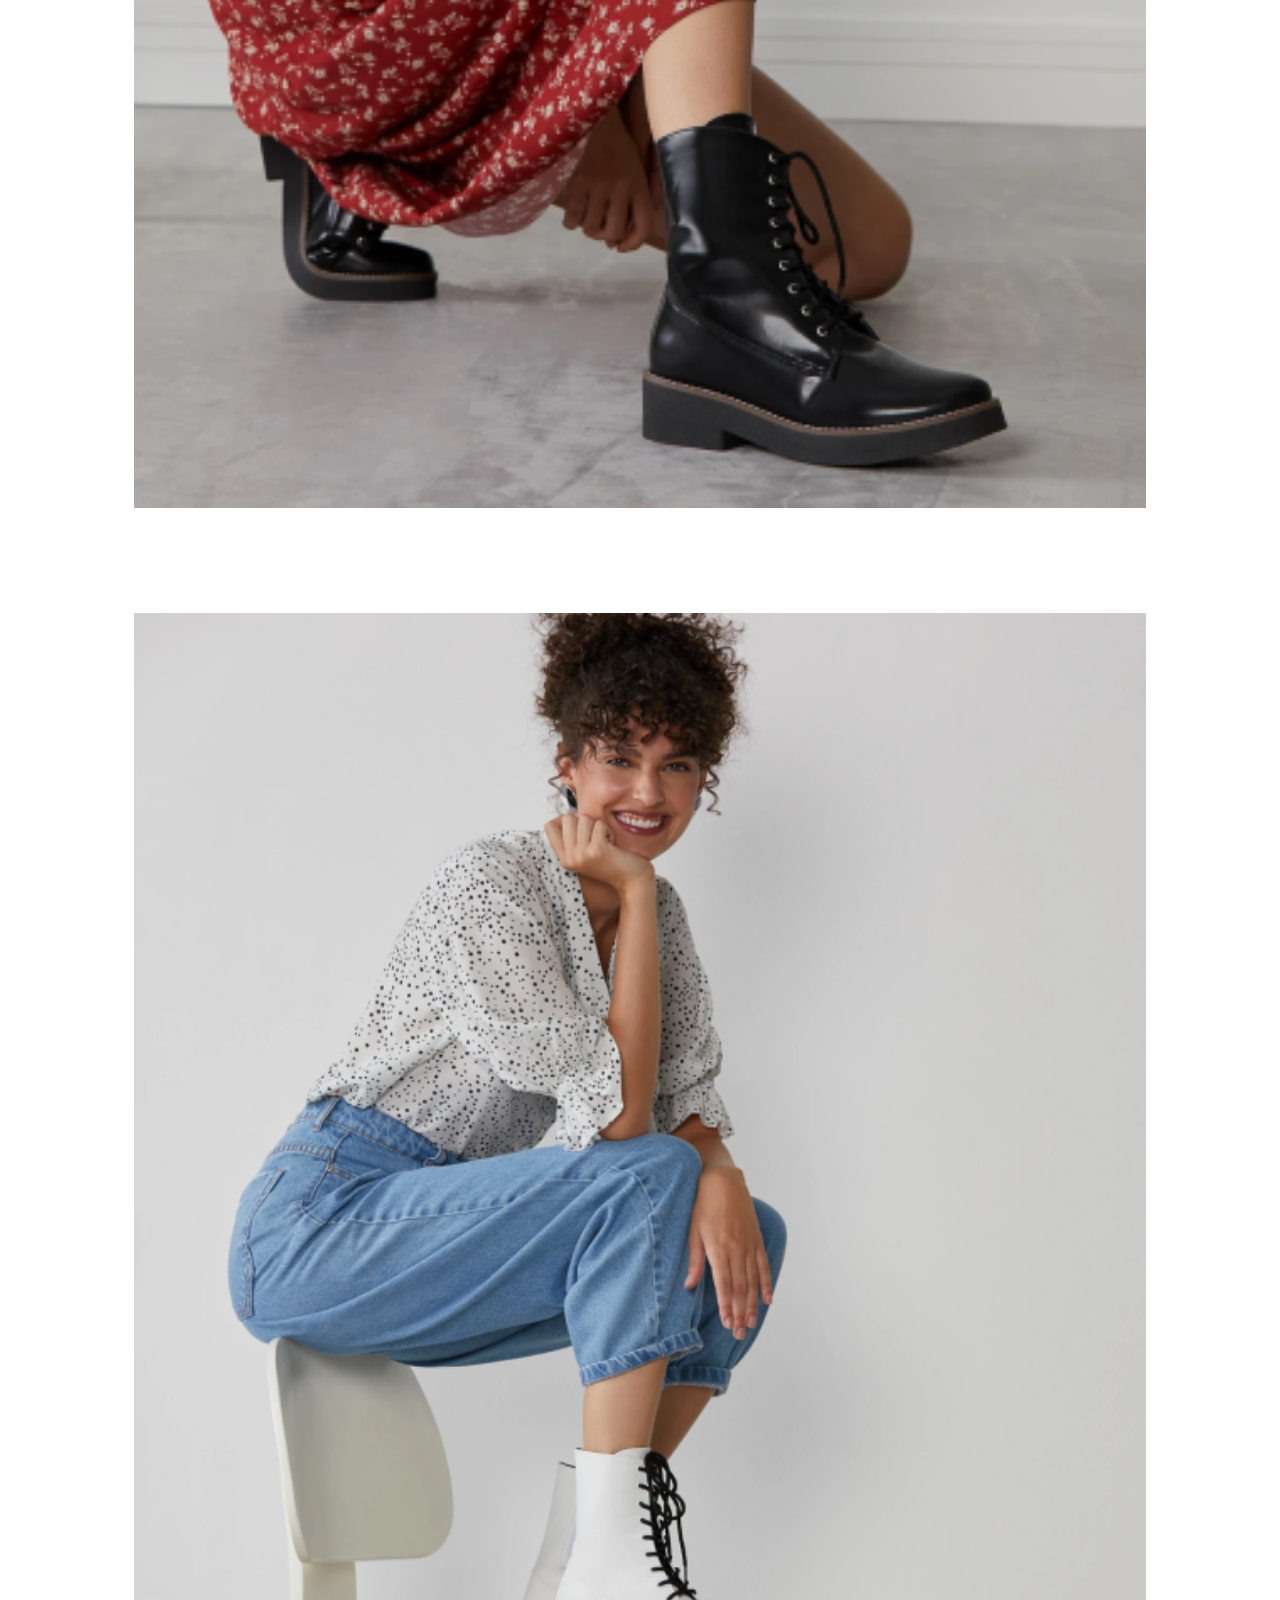
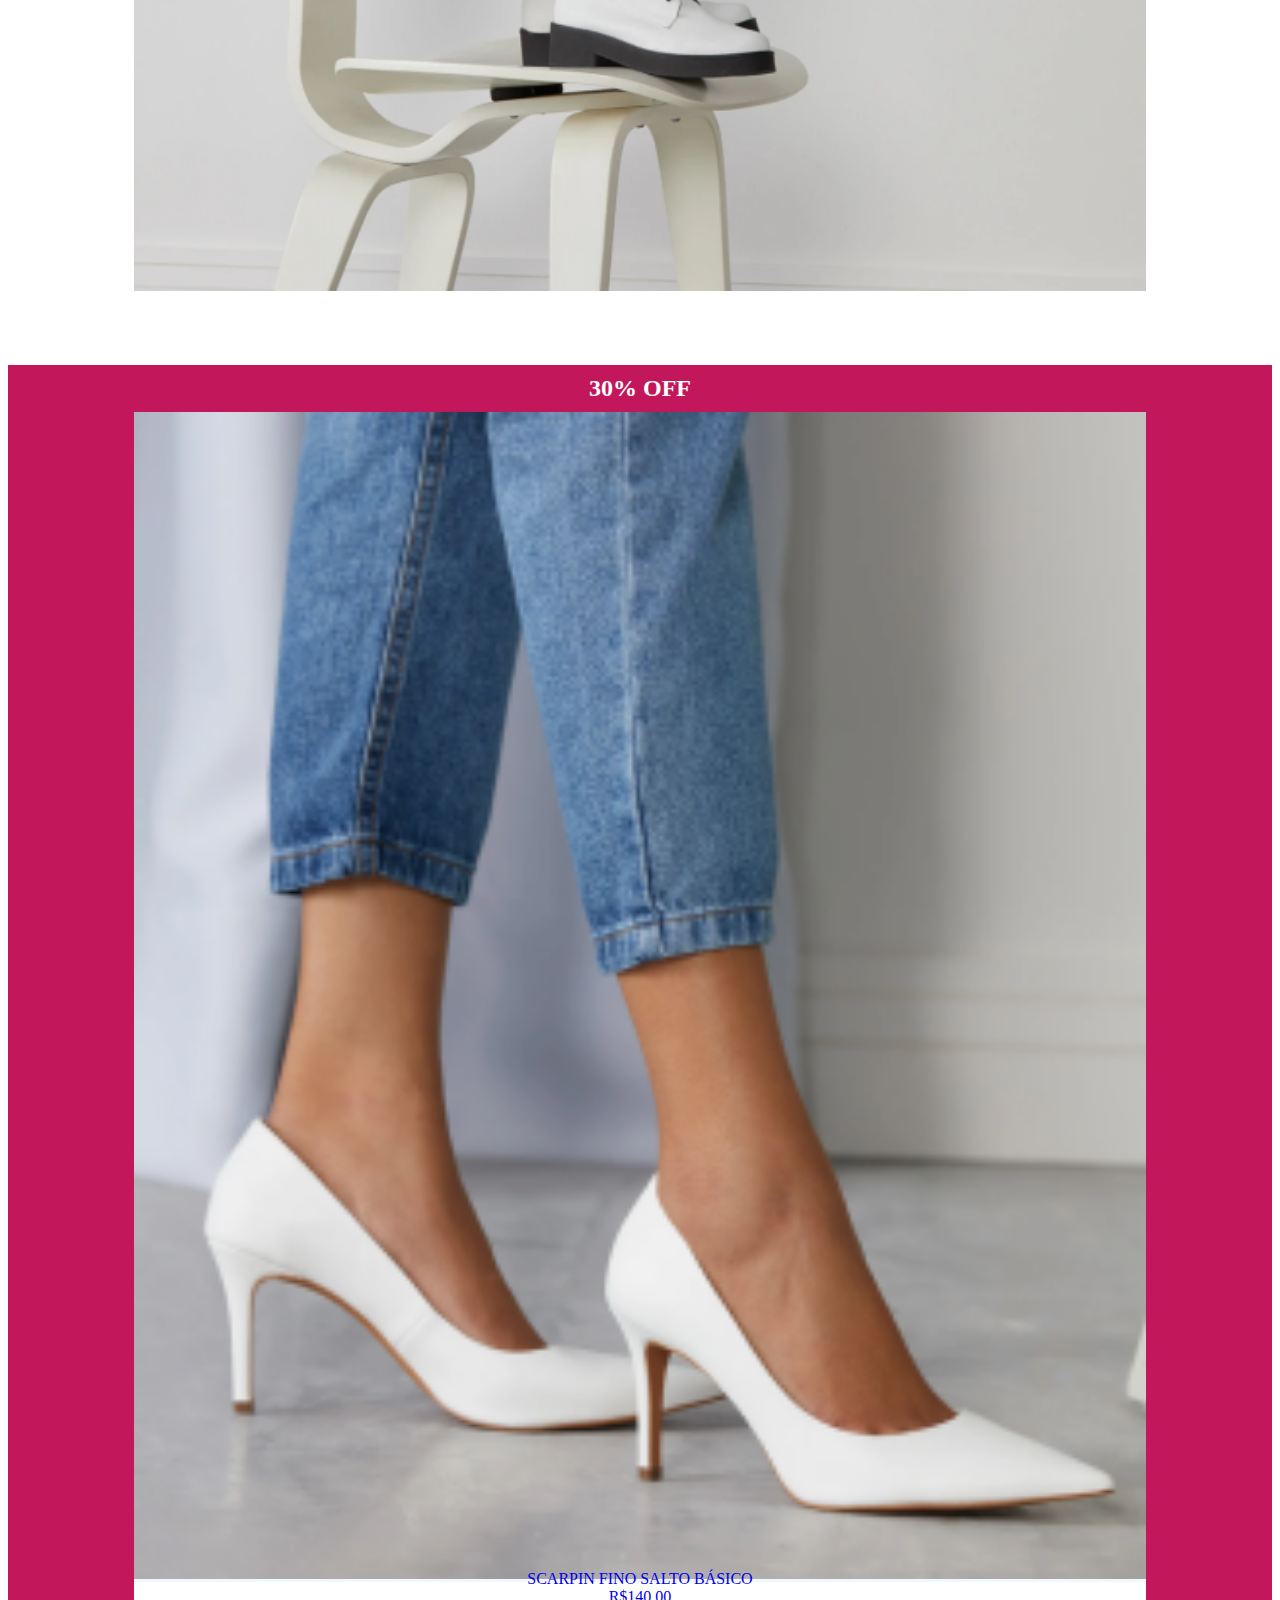
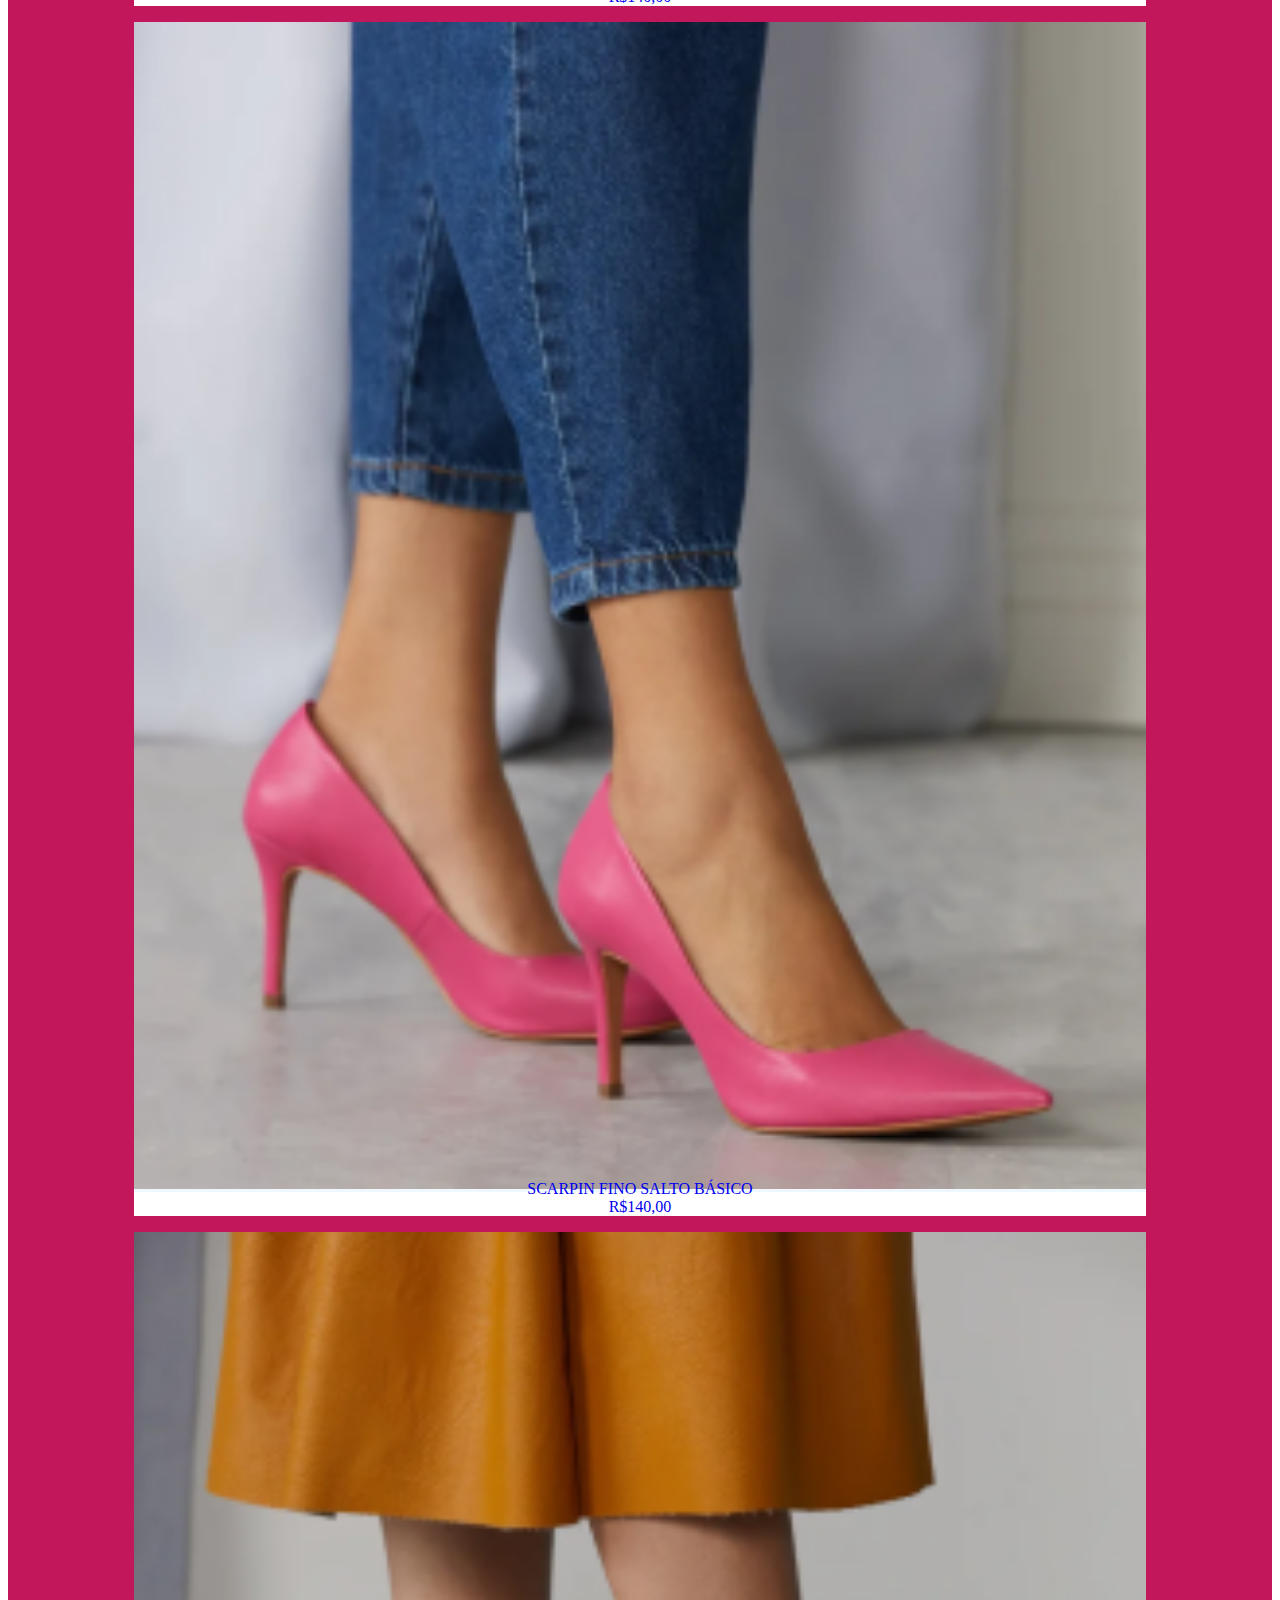
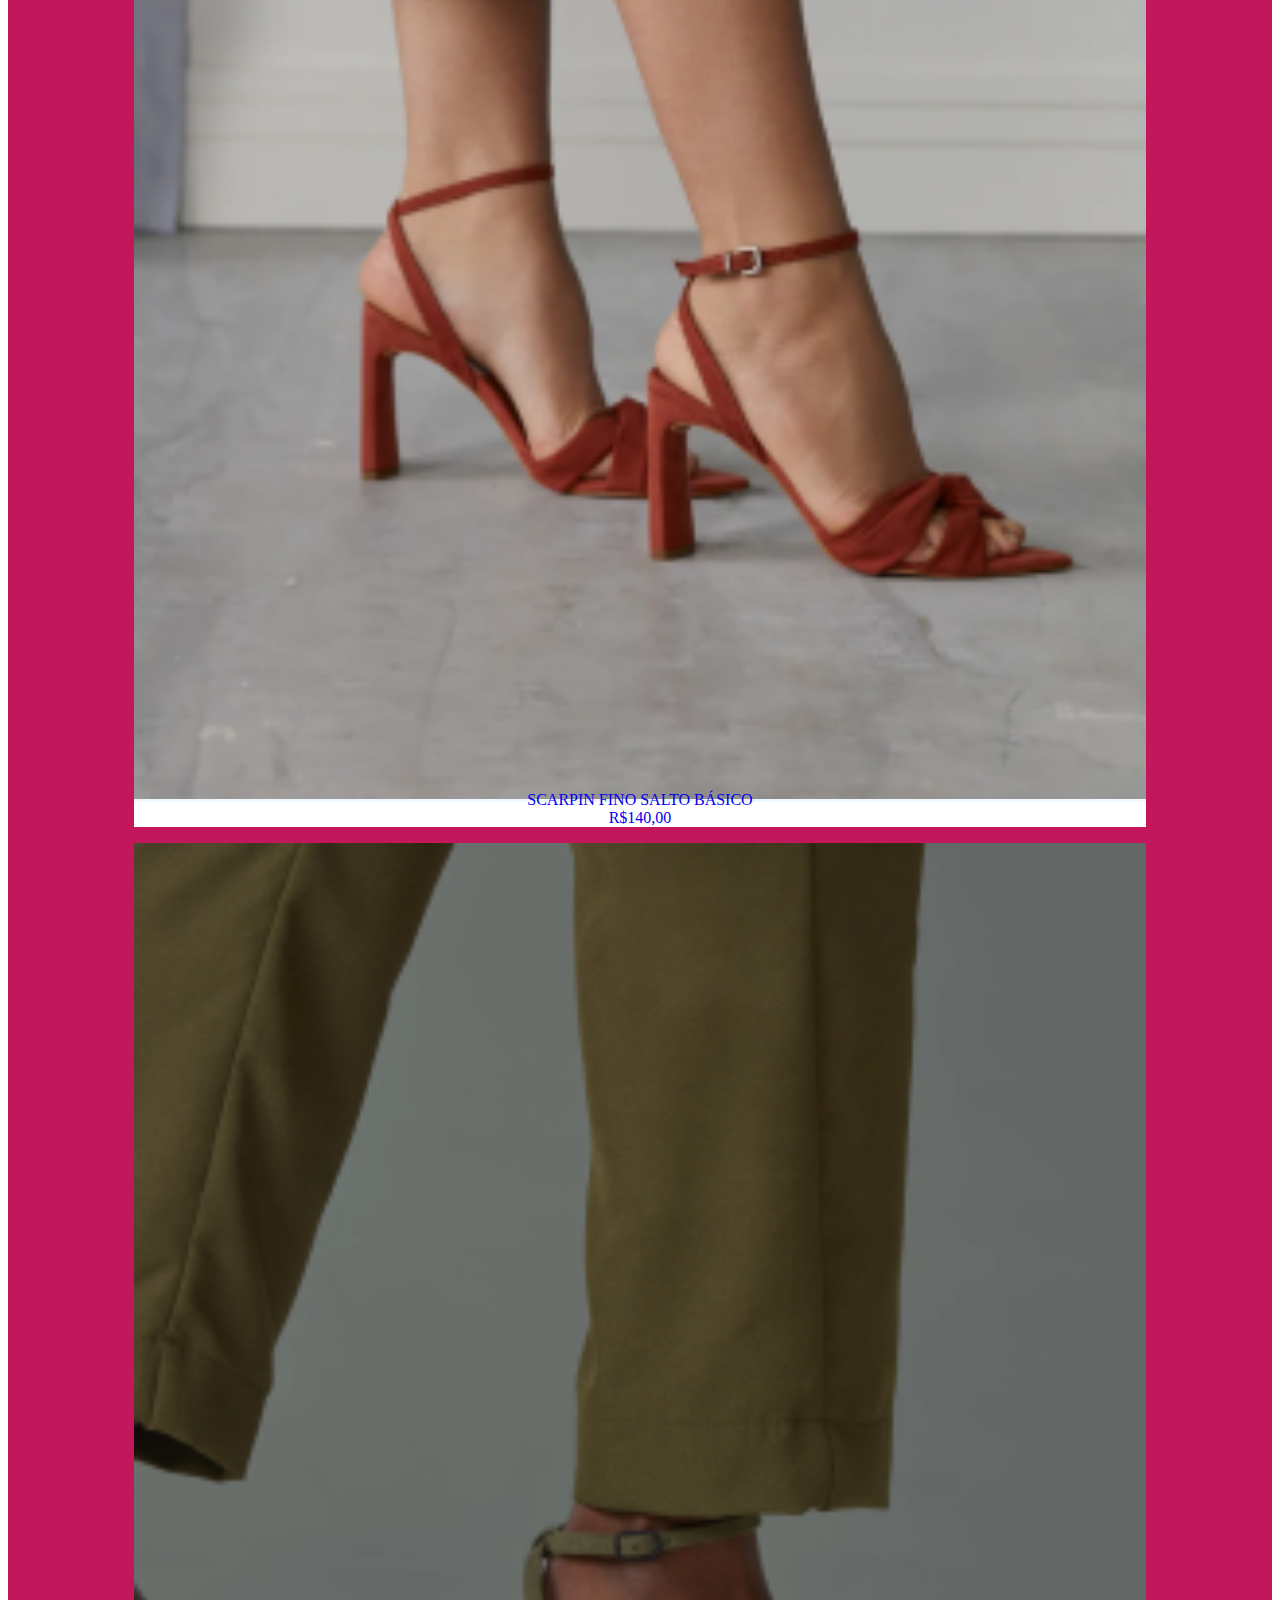
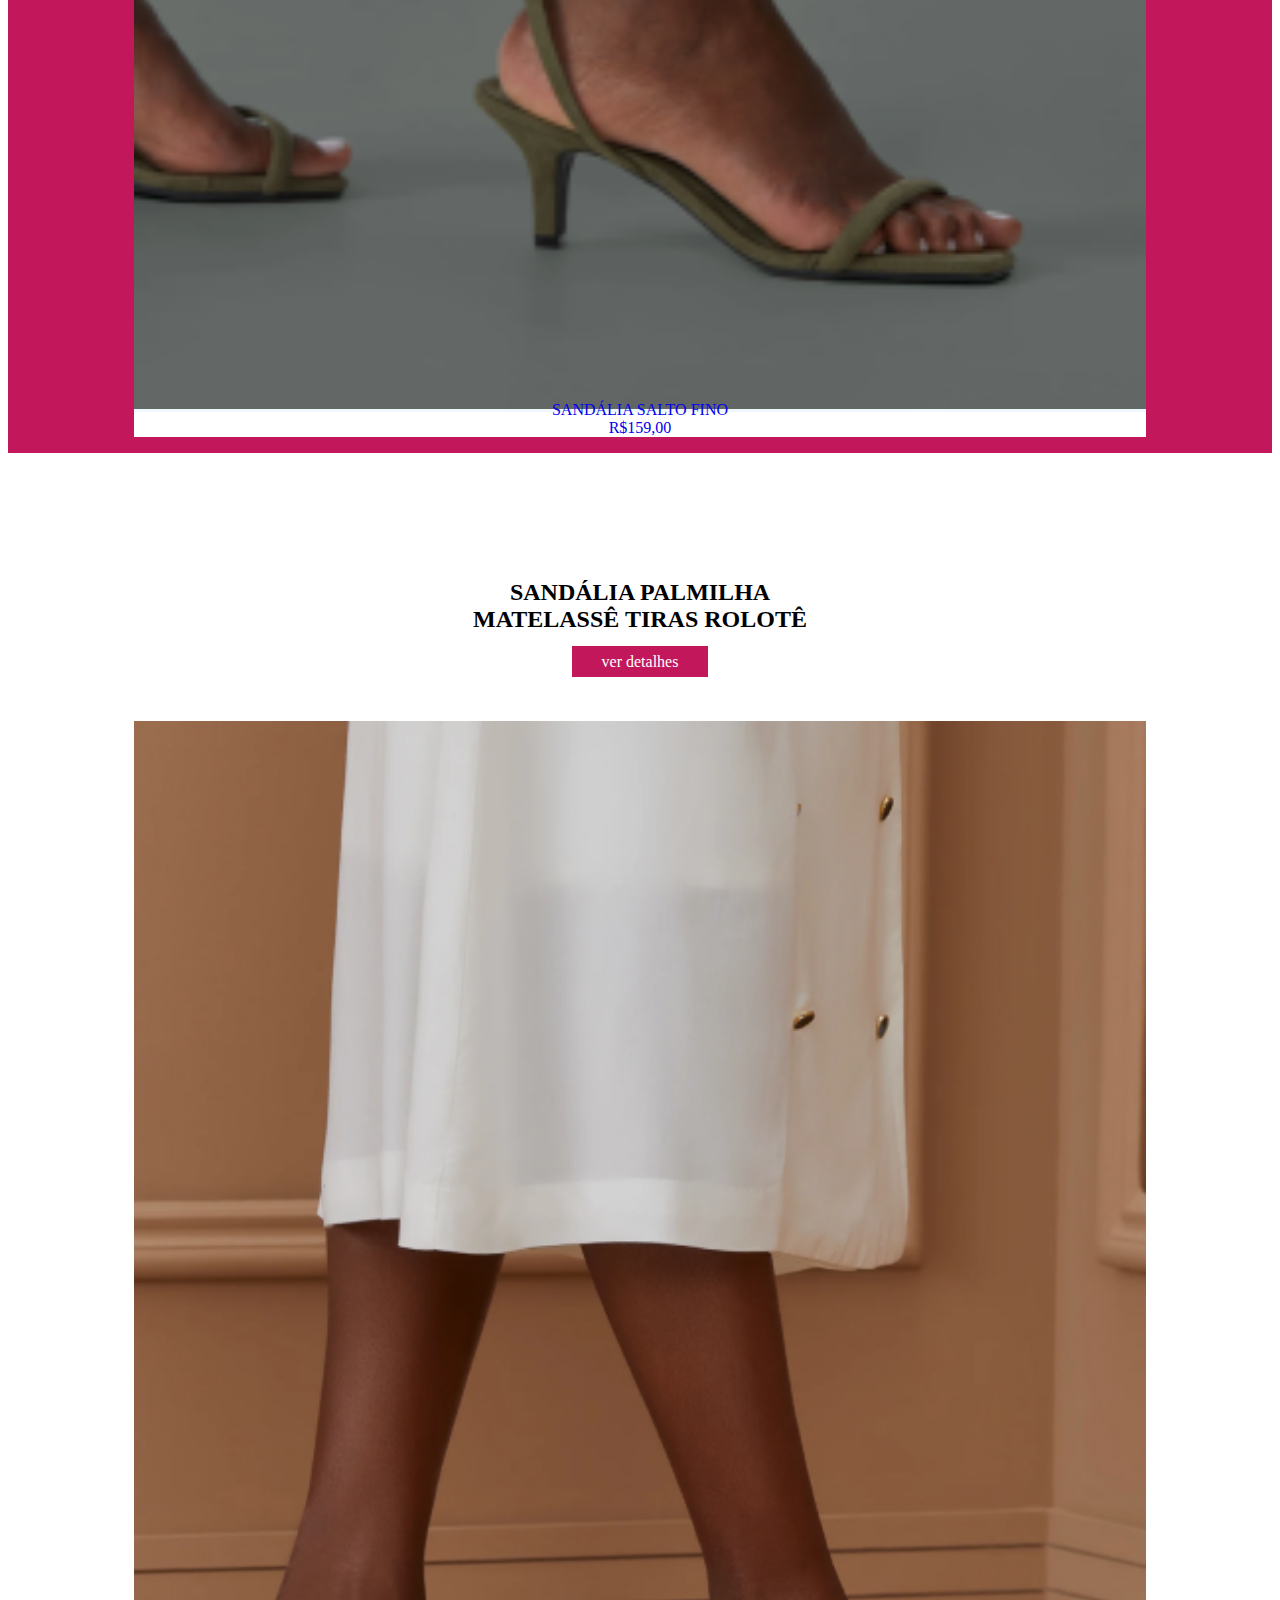
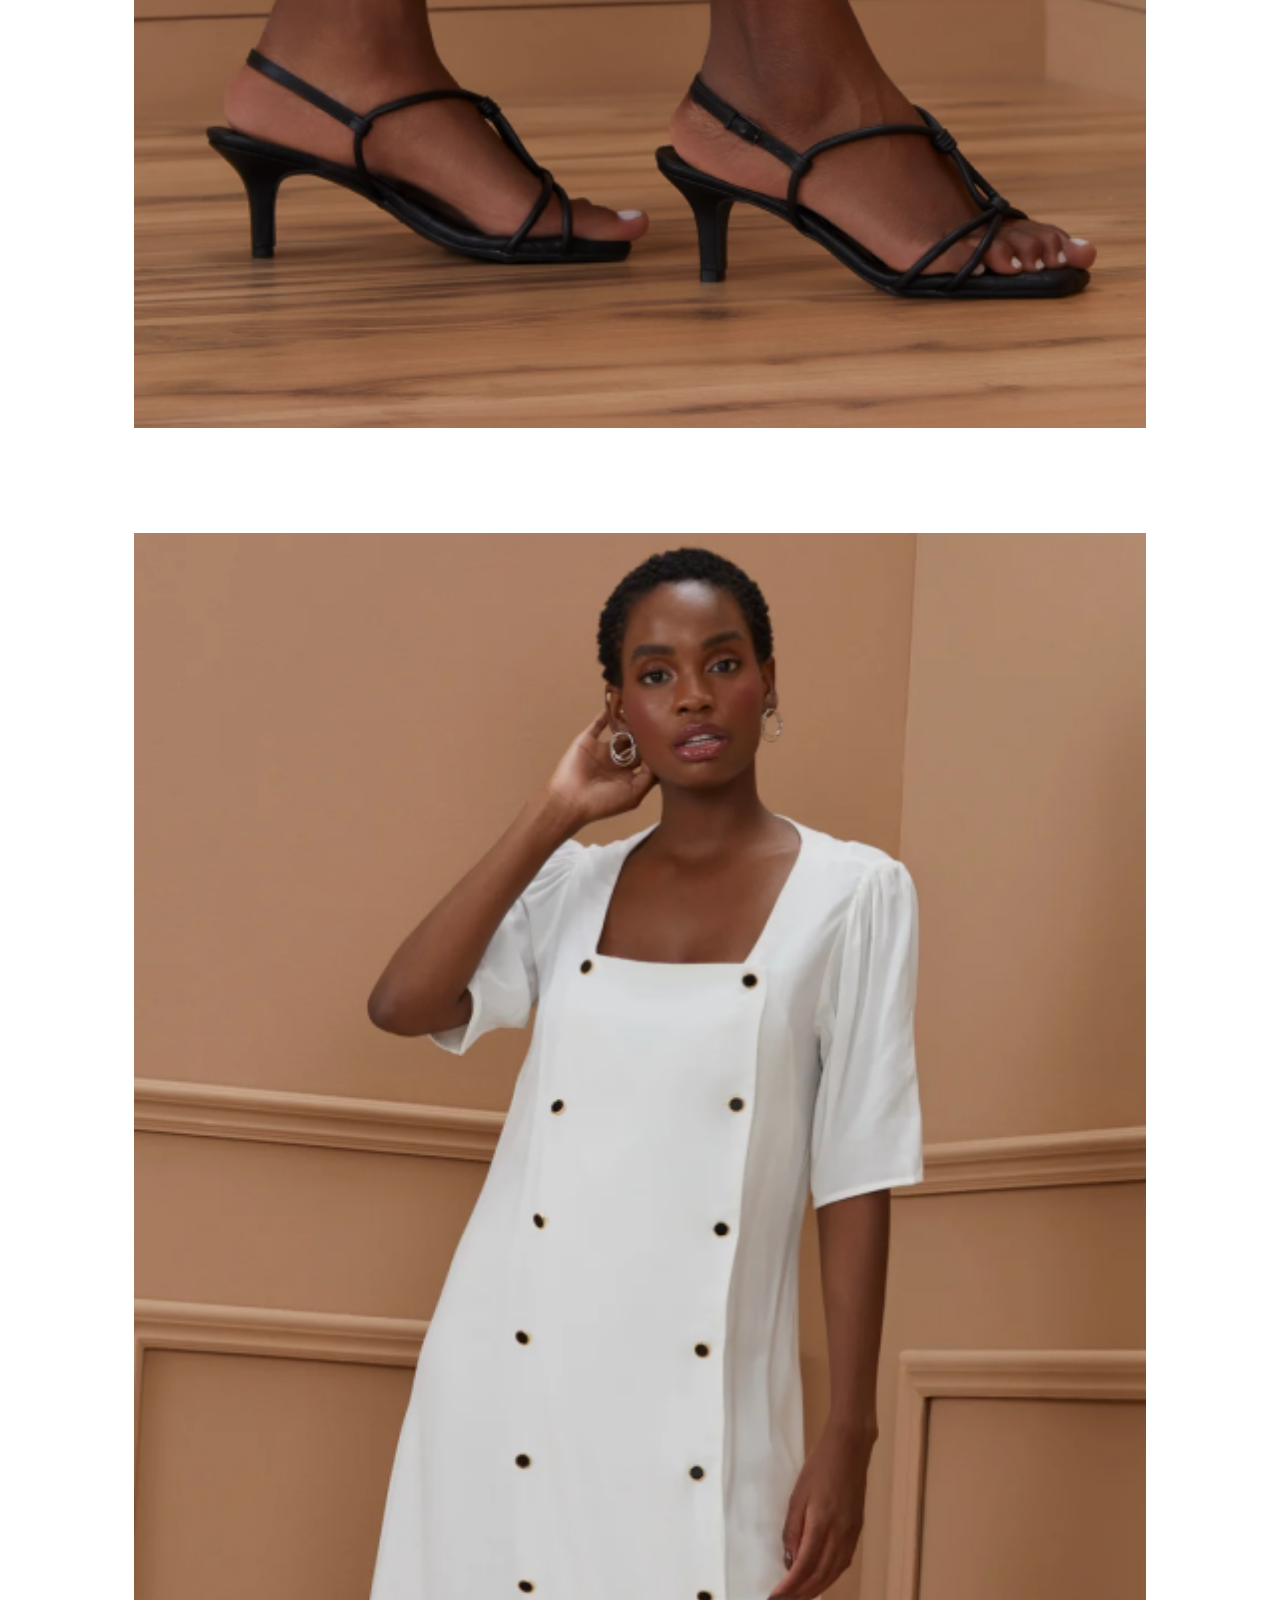
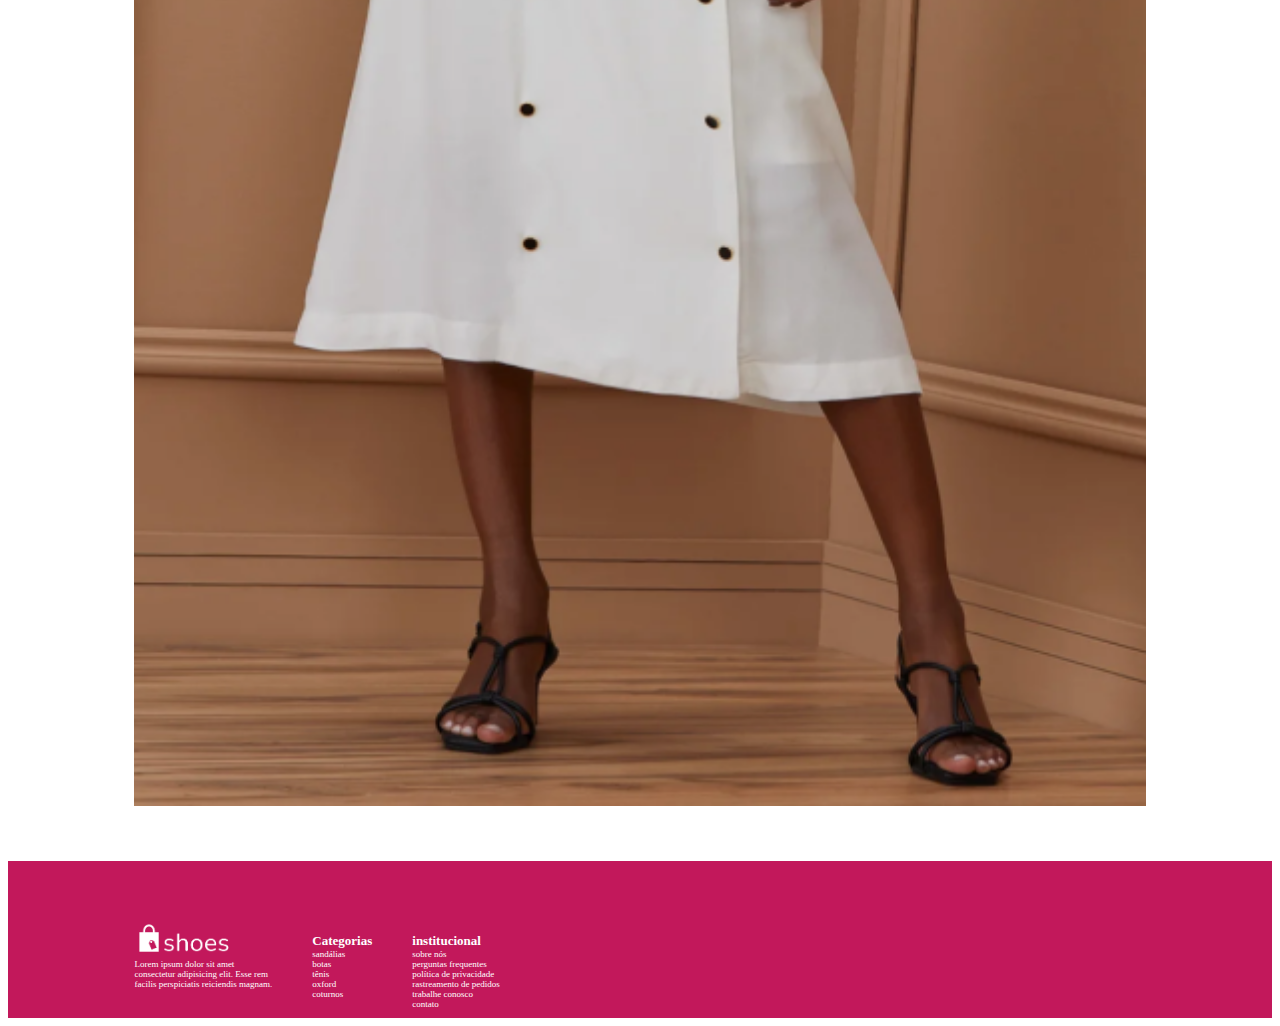
==== commit 2e4e0b7a: "textos da classe sapatos para branco" ====
--- a/index.html
+++ b/index.html
@@ -61,7 +61,7 @@
                             <img src="./imagens/shoes1.png" alt="">
                             
                             <p>
-                                <h4>SCARPIN FINO SALTO BÁSICO</h4>R$140,00 
+                                SCARPIN FINO SALTO BÁSICO<br />  R$140,00 
                             </p>
                             
                         </a>
@@ -70,23 +70,23 @@
                         <a href="./imagens/shoes2.png   ">
                             <img src="./imagens/shoes2.png" alt="">
                             
-                               <p> SCARPIN FINO SALTO BÁSICO<br /> R$140,00</p>
+                              <p> SCARPIN FINO SALTO BÁSICO<br /> R$140,00</p> 
                         </a>
                     </div>
                     <div class="sapato">
                         <a href="./imagens/shoes3.png">
                             <img src="./imagens/shoes3.png" alt="">
                             <p>
-                                <h4>SCARPIN FINO SALTO BÁSICO</h4>R$140,00
+                                SCARPIN FINO SALTO BÁSICO <br /> R$140,00
                             </p>
                         </a>
                     </div>
                     <div class="sapato">
                         <a href="./imagens/shoes4.png">
                             <img src="./imagens/shoes4.png" alt="">
-                            <p>
-                                <h4>SANDÁLIA SALTO FINO</h4>R$159,00
-                            </p>
+                            
+                             <p>SANDÁLIA SALTO FINO<br />R$159,00 </p> 
+                            
                         </a>
                     </div>
                 </nav>
--- a/index.css
+++ b/index.css
@@ -39,12 +39,14 @@
   .topnav a:hover {
     background-color: #ddd;
     color: black;
+   
   }
   
   /* Style the active link (or home/logo) */
   .active {
     background-color: white;
     color: white;
+    
   }
 .menu{
 
@@ -103,7 +105,10 @@
 
 .sapato p {
     background-color: white;
-    width: 267px;
+    margin-top: -1%;
+    margin-left: 10%;
+    text-align: center;
+    width: 80%;
     
 }
 .sapato a{
@@ -164,7 +169,7 @@
 }
 
 footer img {
-    width: 140px;
+    width: 100px;
     margin-top: -6%;
 }
 
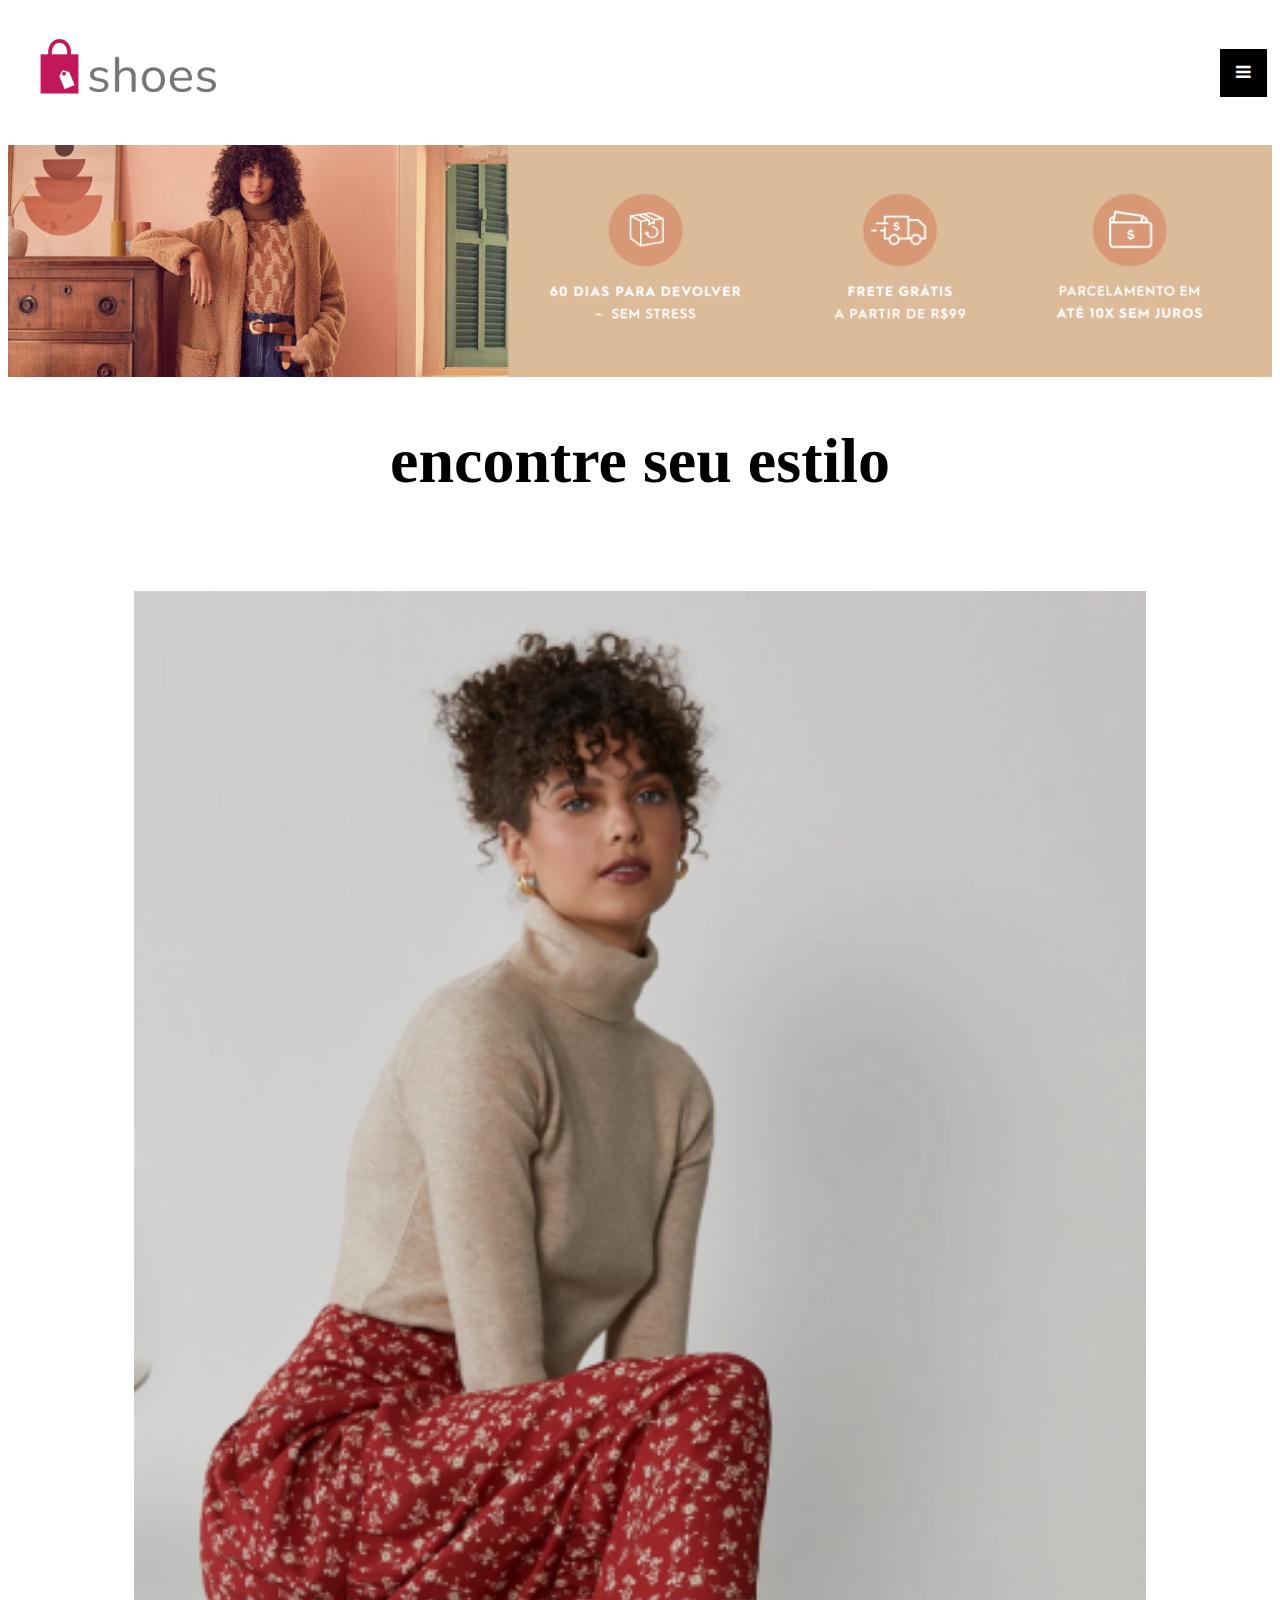
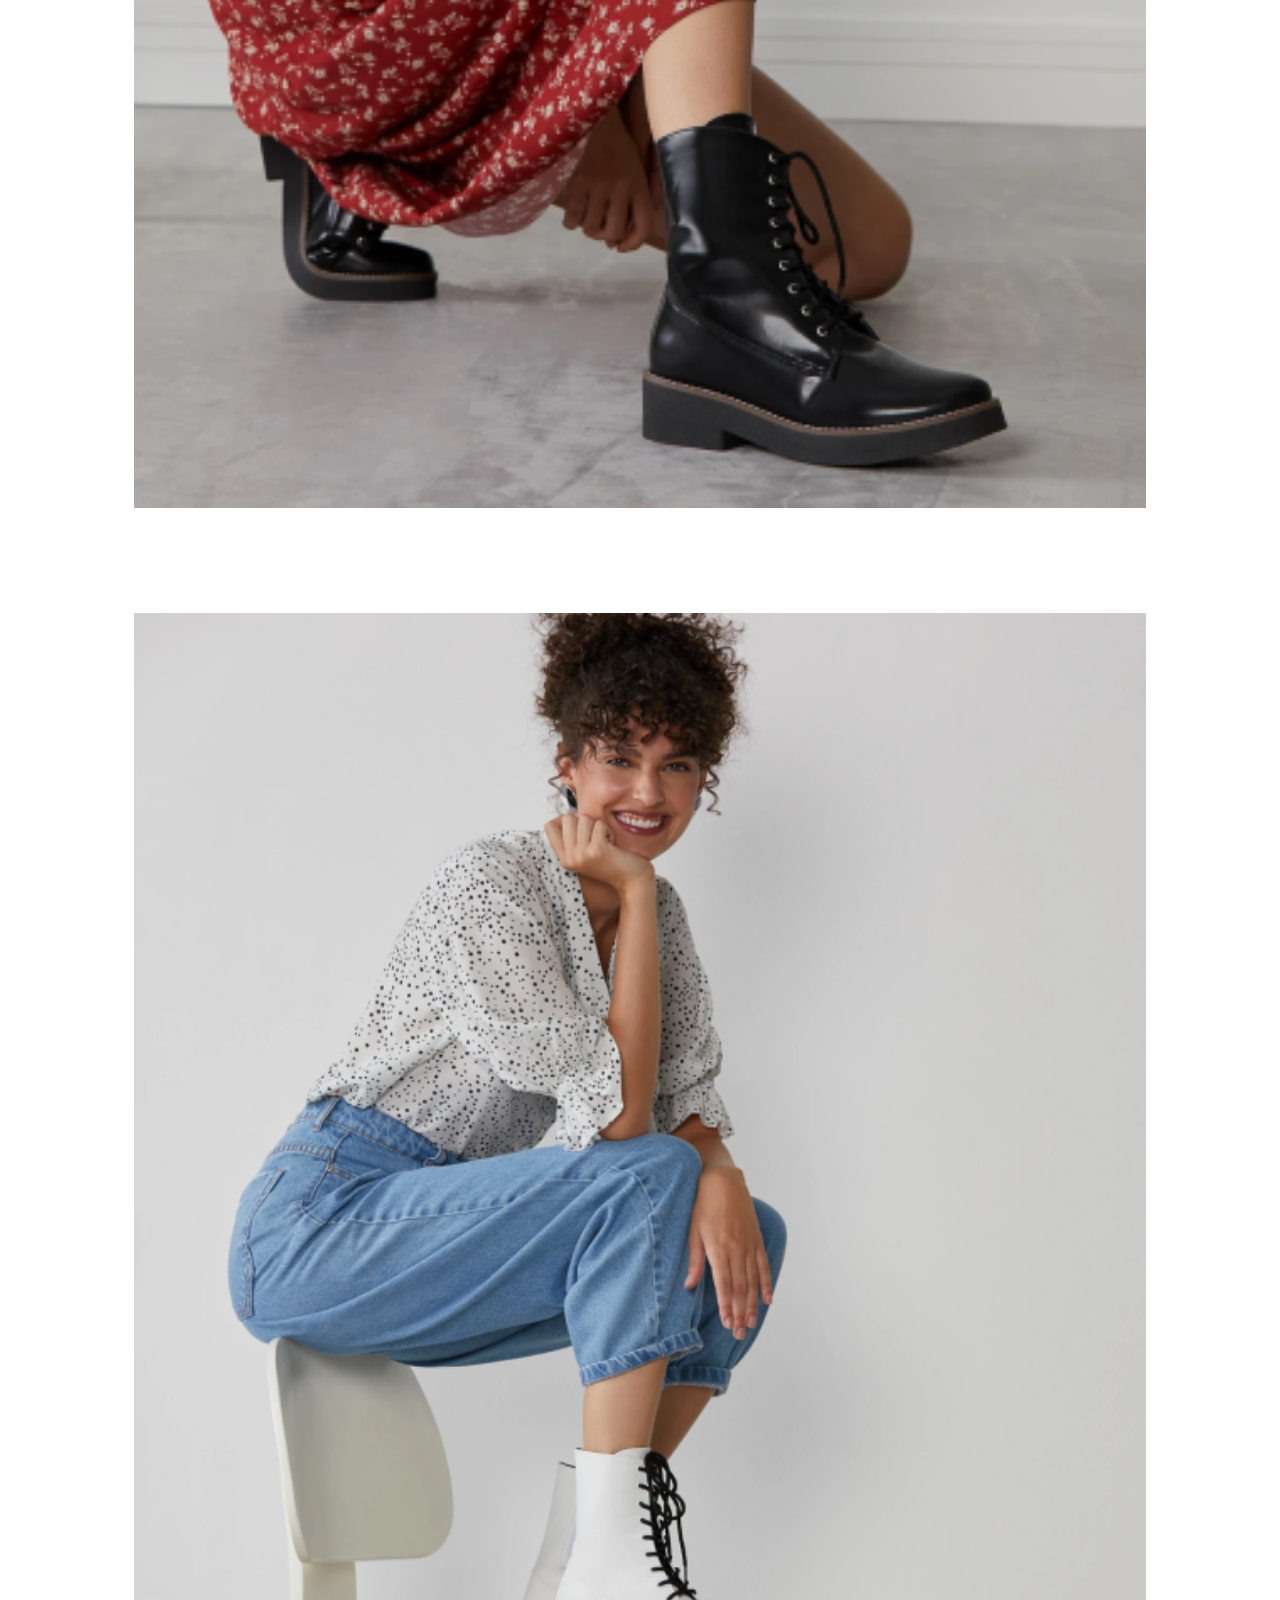
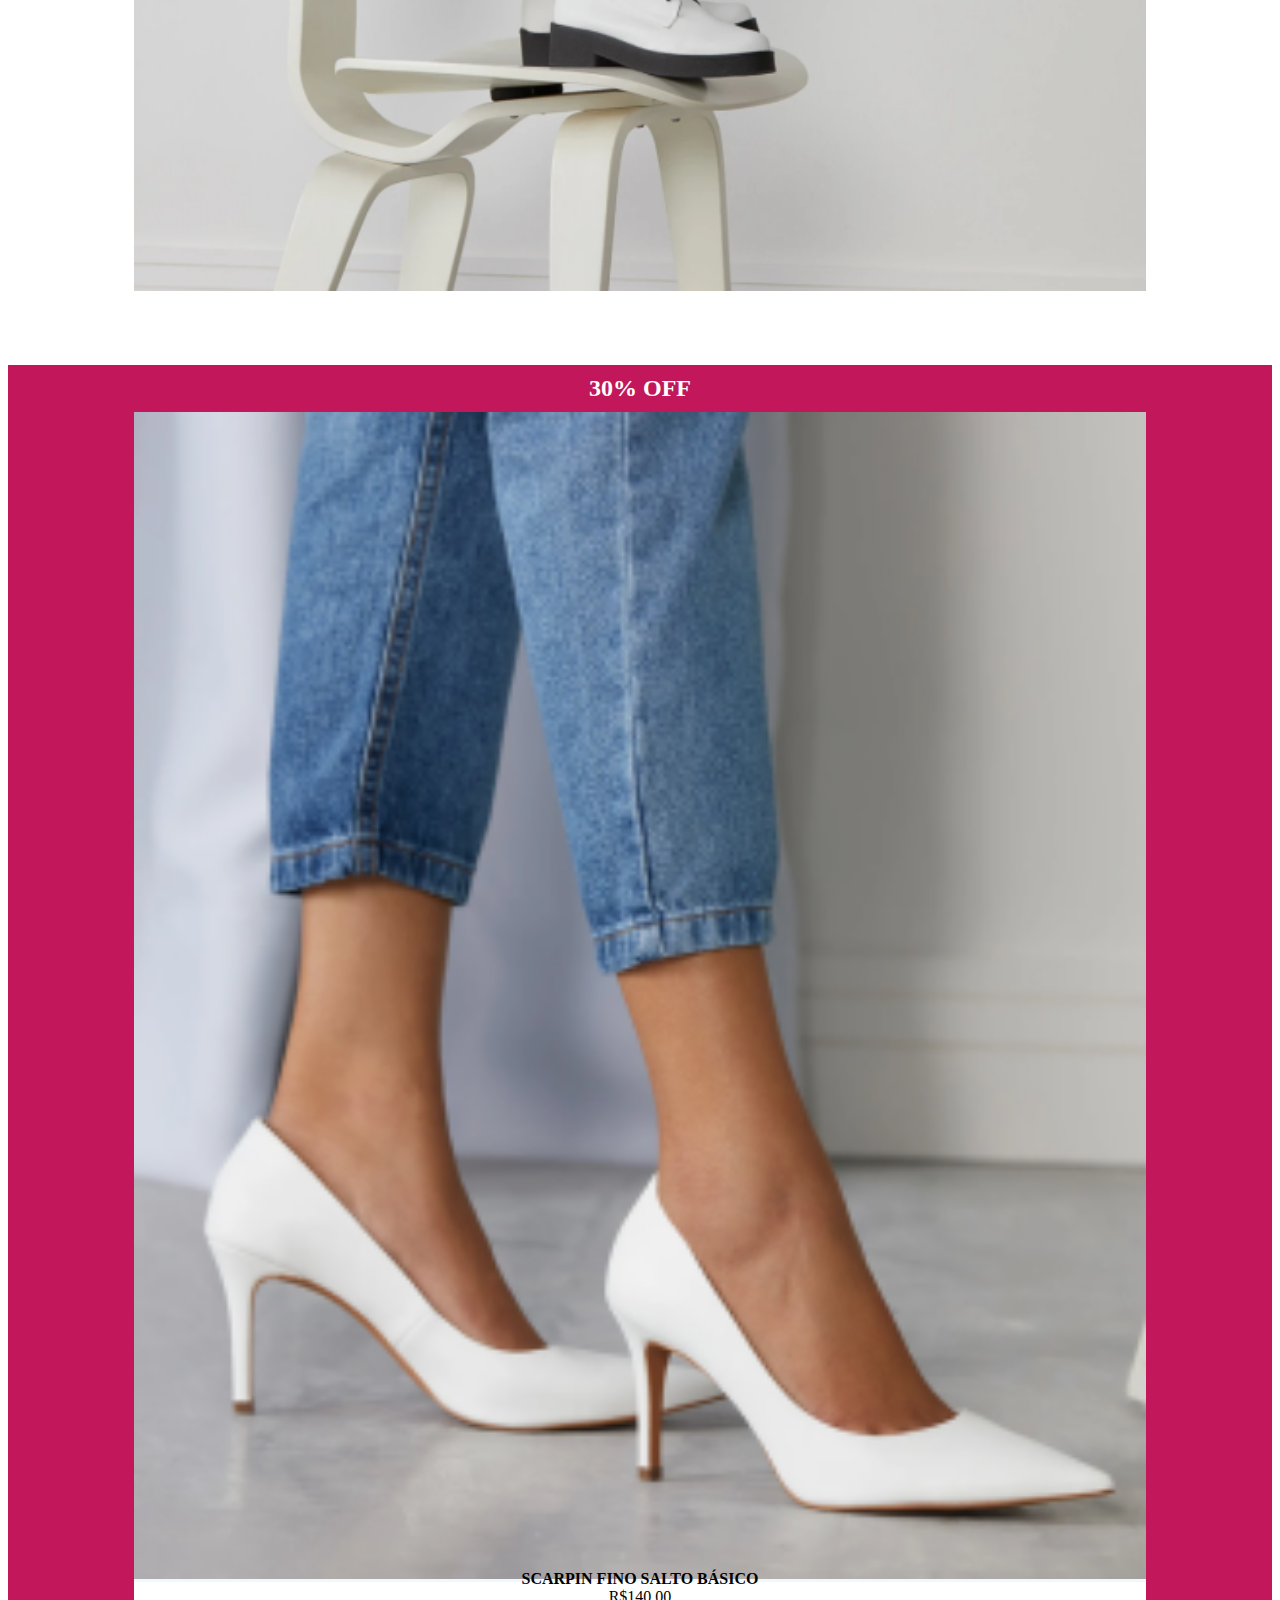
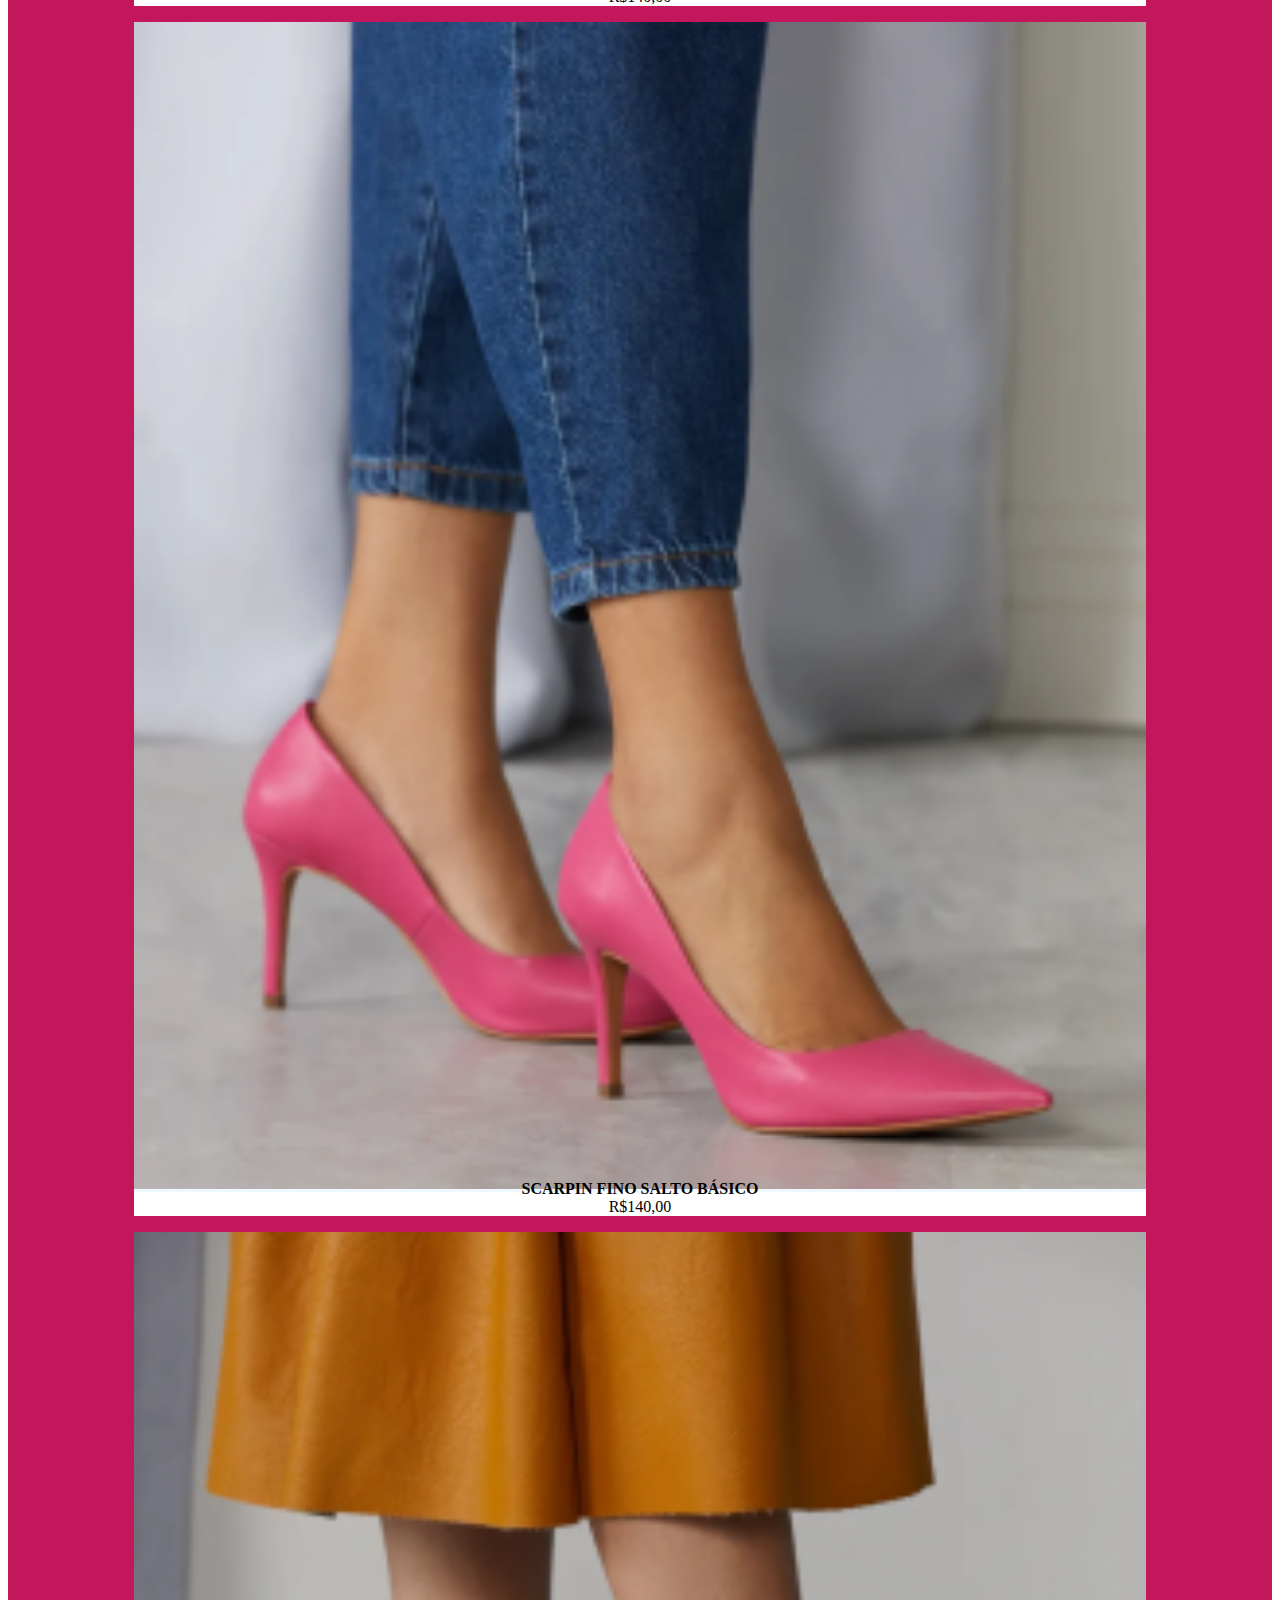
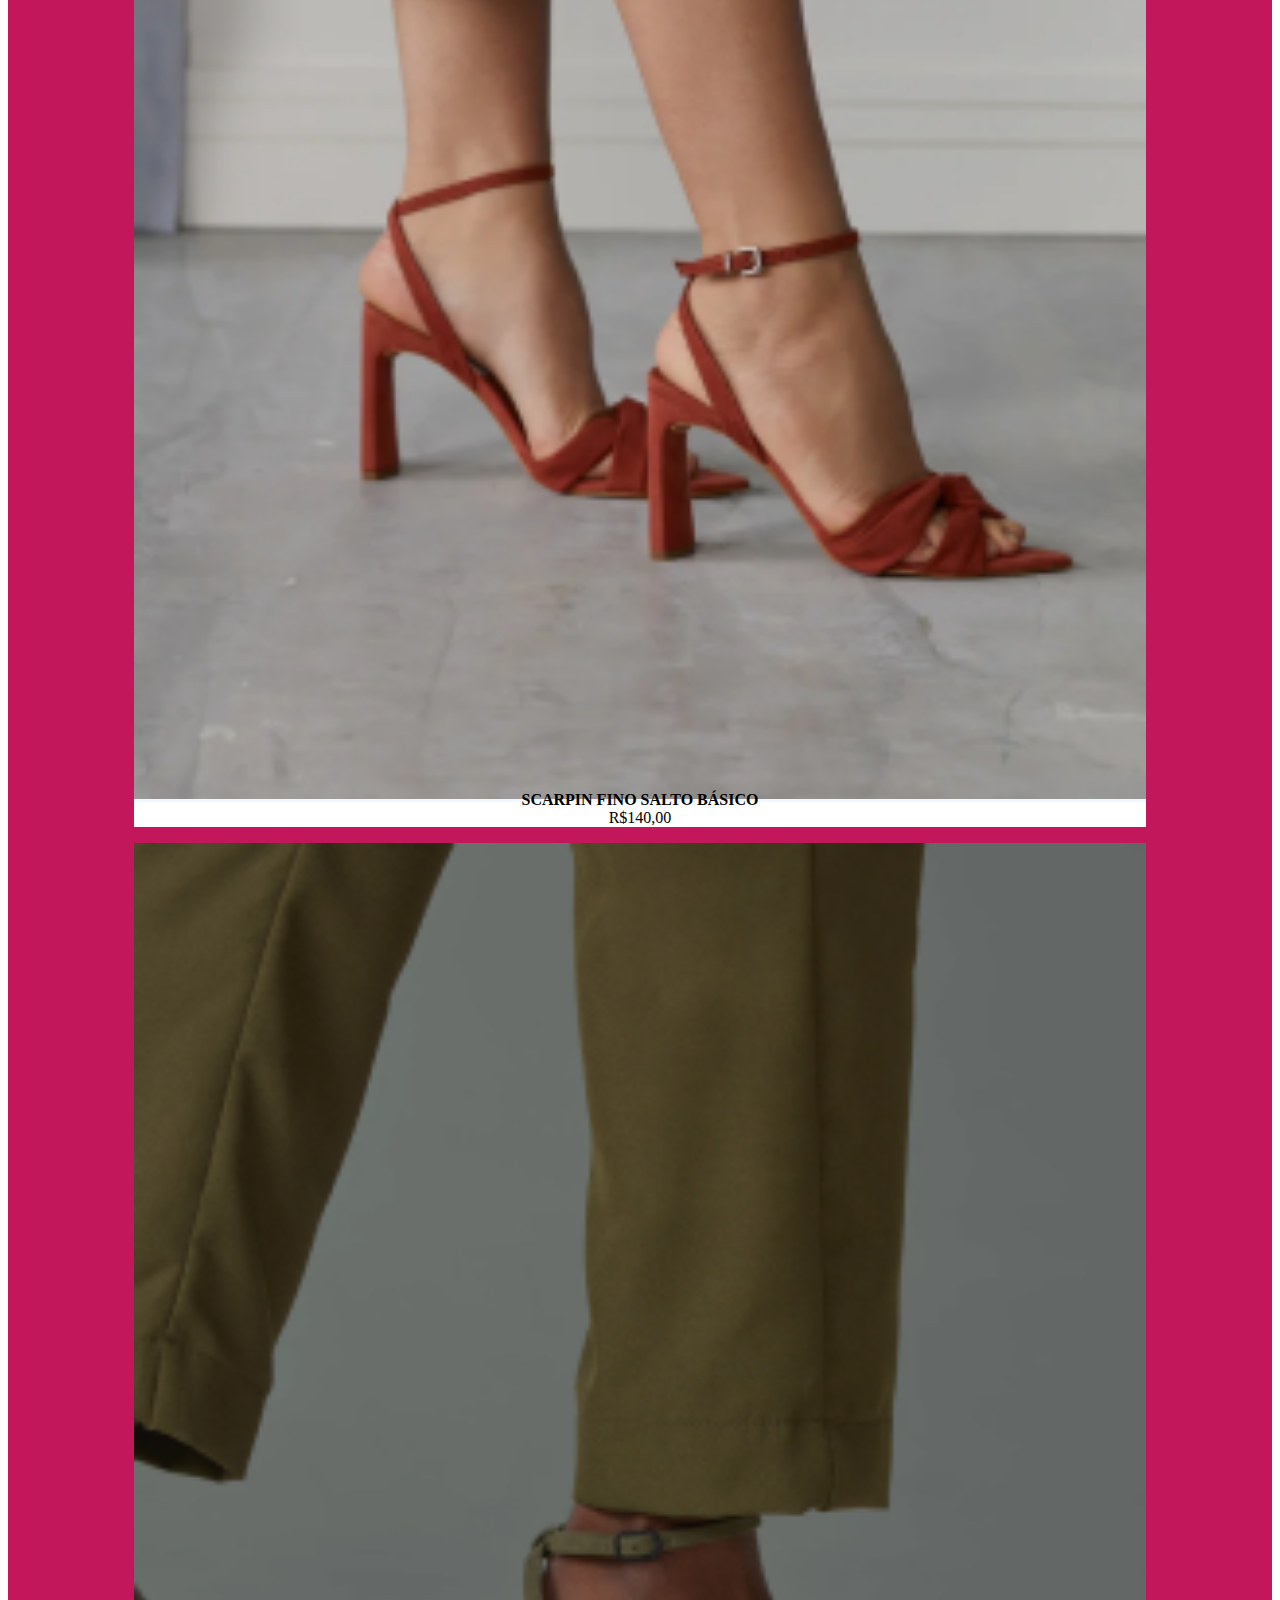
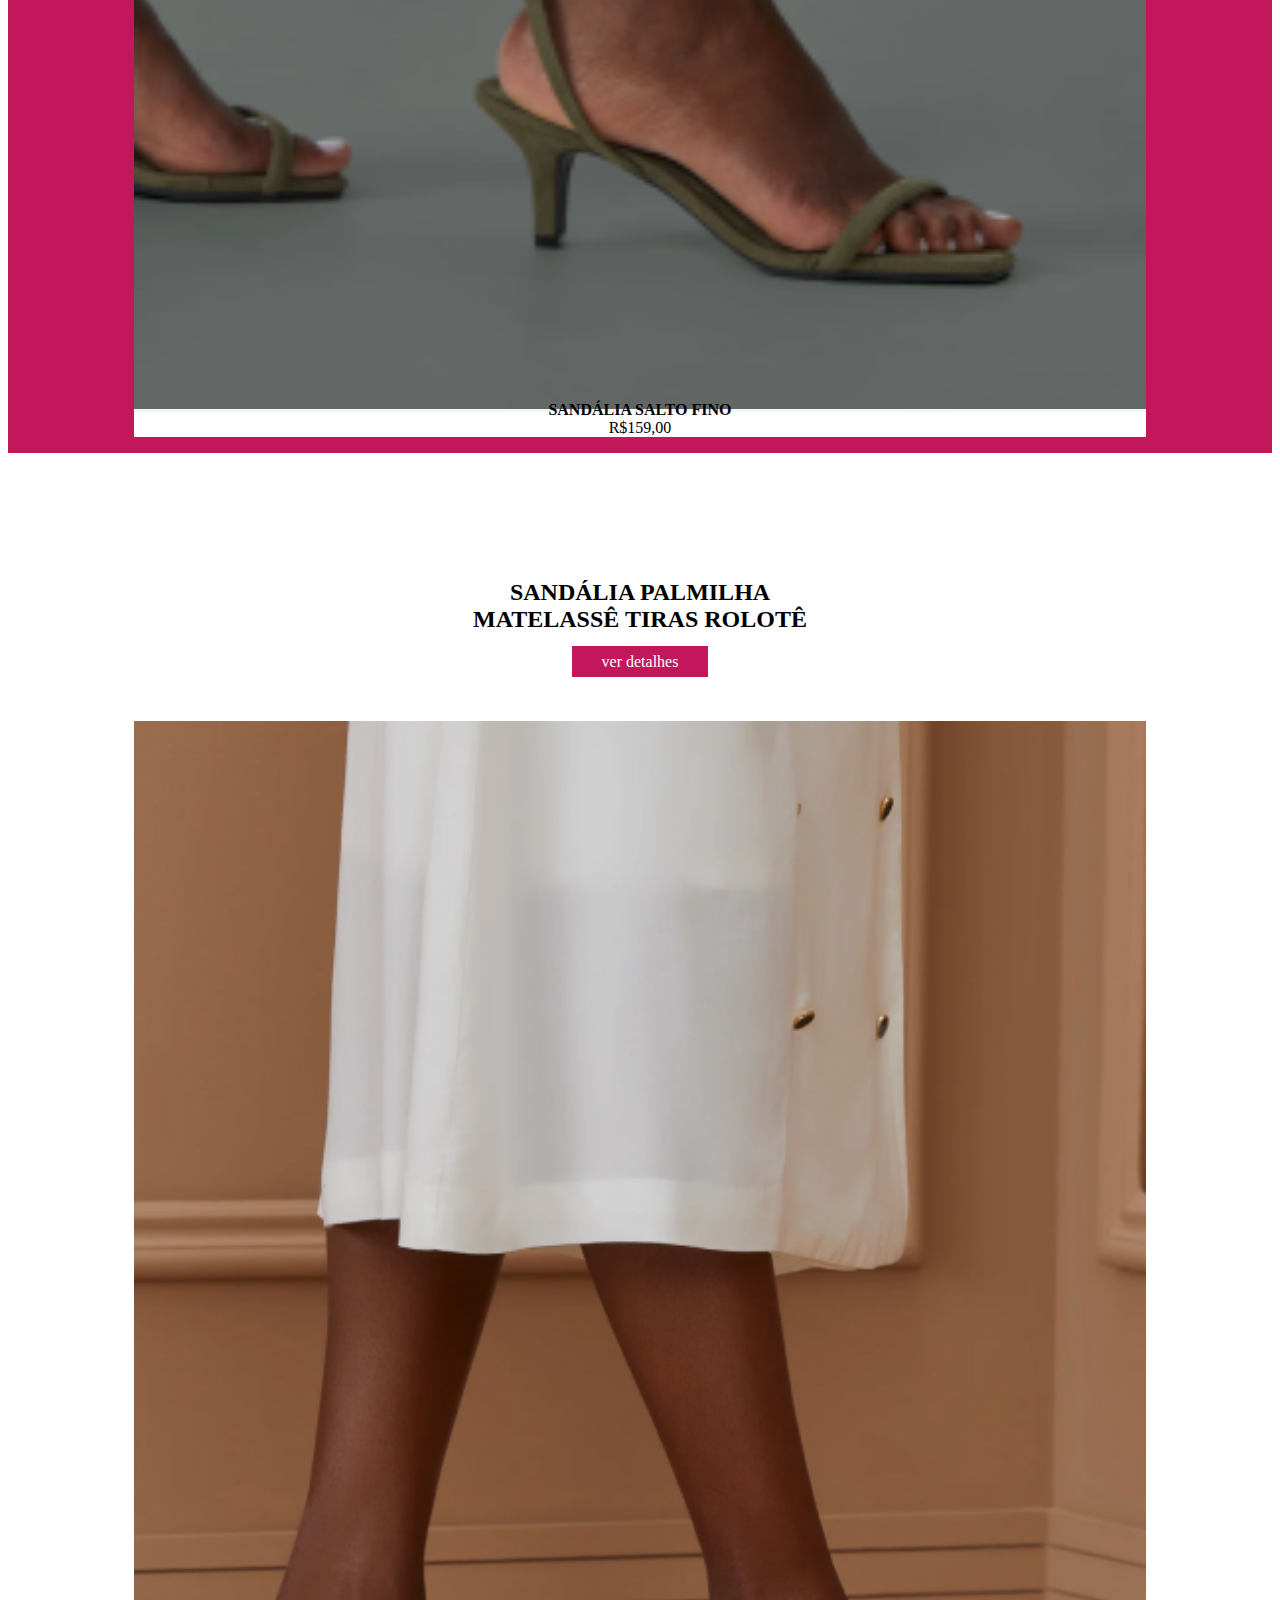
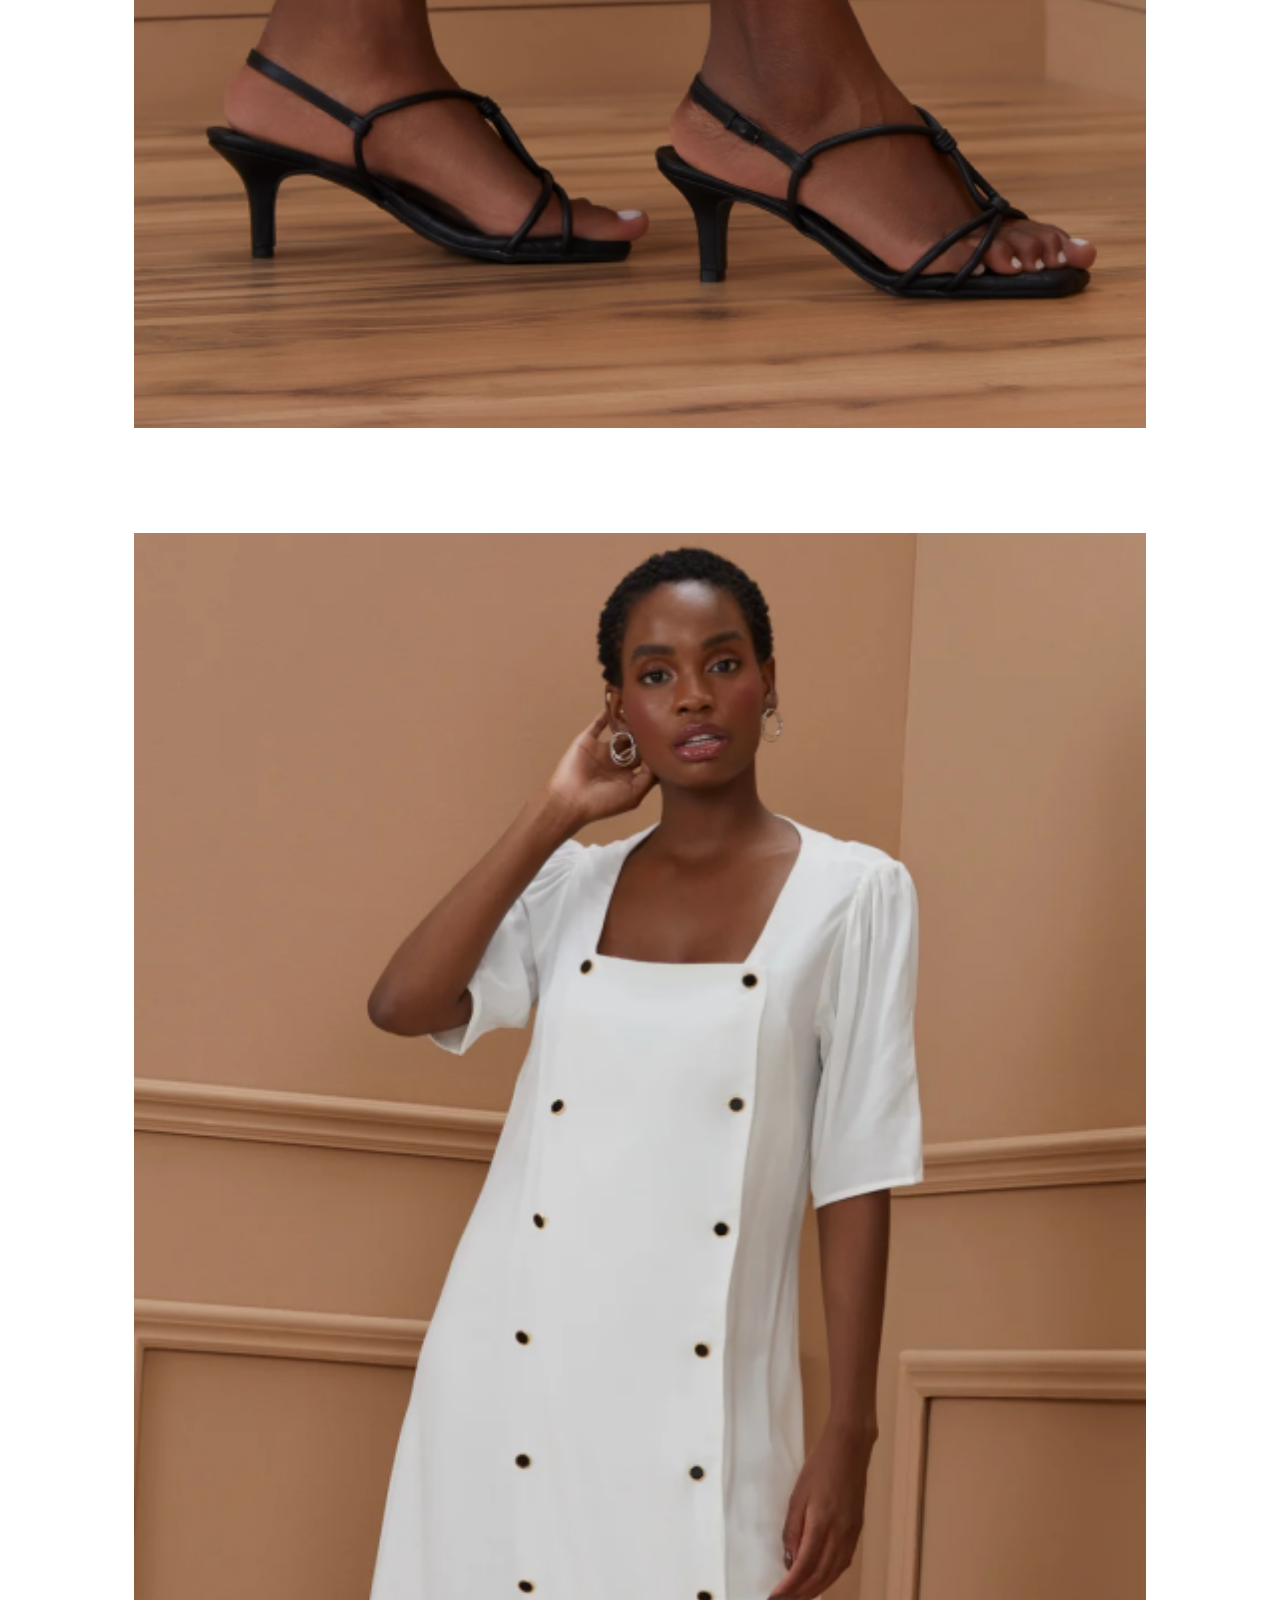
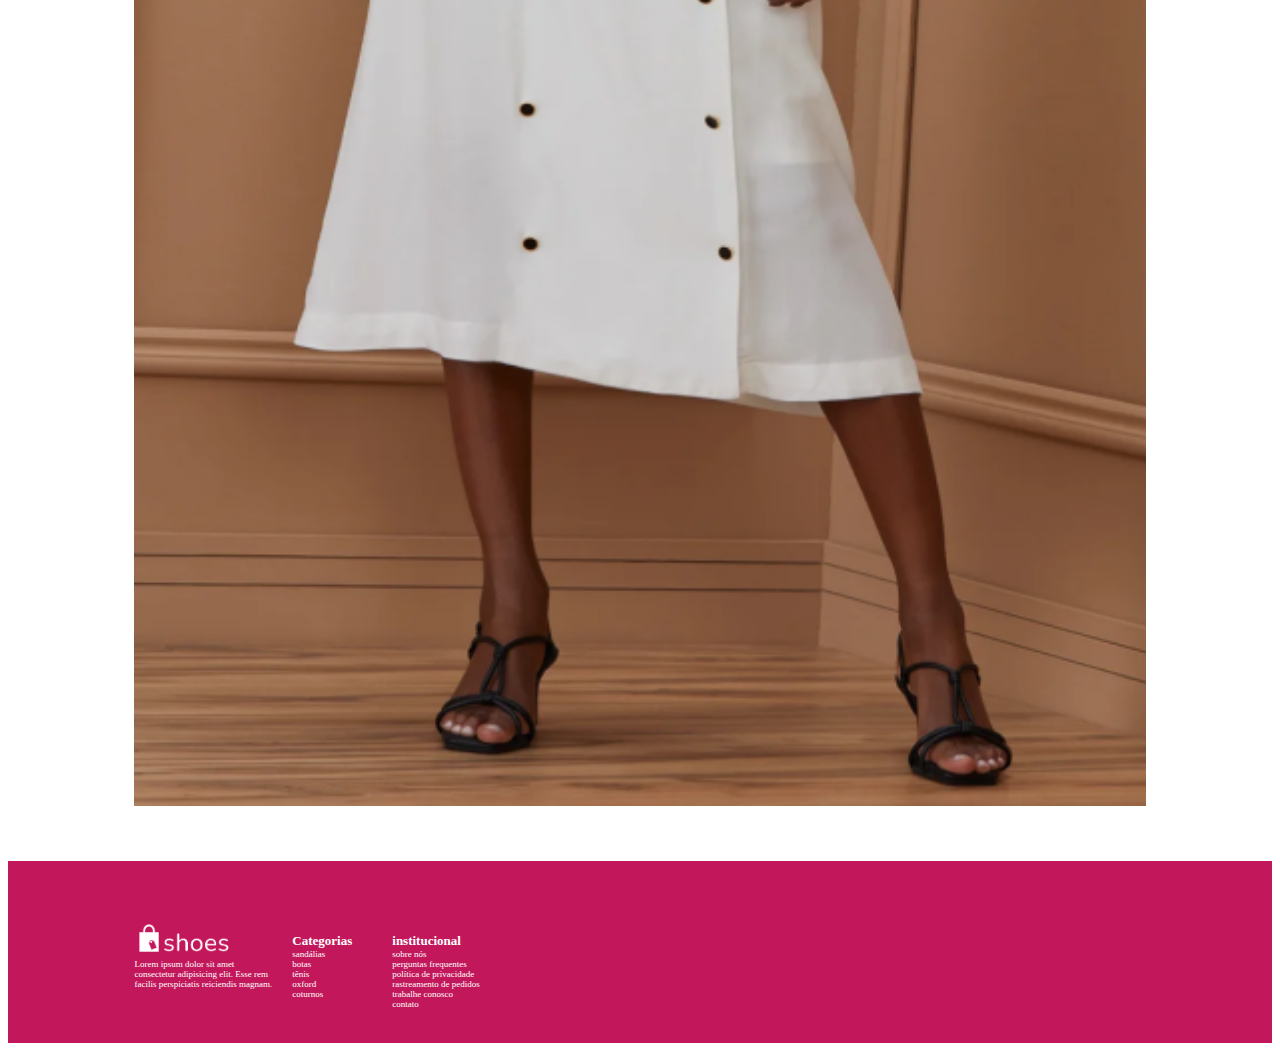
==== commit cd069237: "melhorando o footer" ====
--- a/index.html
+++ b/index.html
@@ -61,7 +61,7 @@
                             <img src="./imagens/shoes1.png" alt="">
                             
                             <p>
-                                SCARPIN FINO SALTO BÁSICO<br />  R$140,00 
+                                <strong> SCARPIN FINO SALTO BÁSICO</strong> <br />  R$140,00 
                             </p>
                             
                         </a>
@@ -70,14 +70,14 @@
                         <a href="./imagens/shoes2.png   ">
                             <img src="./imagens/shoes2.png" alt="">
                             
-                              <p> SCARPIN FINO SALTO BÁSICO<br /> R$140,00</p> 
+                              <p> <strong> SCARPIN FINO SALTO BÁSICO</strong> <br /> R$140,00</p> 
                         </a>
                     </div>
                     <div class="sapato">
                         <a href="./imagens/shoes3.png">
                             <img src="./imagens/shoes3.png" alt="">
                             <p>
-                                SCARPIN FINO SALTO BÁSICO <br /> R$140,00
+                              <strong> SCARPIN FINO SALTO BÁSICO</strong>  <br /> R$140,00
                             </p>
                         </a>
                     </div>
@@ -85,7 +85,7 @@
                         <a href="./imagens/shoes4.png">
                             <img src="./imagens/shoes4.png" alt="">
                             
-                             <p>SANDÁLIA SALTO FINO<br />R$159,00 </p> 
+                             <p> <strong>SANDÁLIA SALTO FINO</strong> <br />R$159,00 </p> 
                             
                         </a>
                     </div>
--- a/index.css
+++ b/index.css
@@ -113,7 +113,7 @@
 }
 .sapato a{
     background-color: aliceblue;
-    width: 267px;
+    color: black;
 }
 .sapato h4{
     background-color: white;
@@ -147,6 +147,7 @@
     padding-right:  10%;;
     padding-left: 10%;
     padding-top: 5%;
+    padding-bottom: 2%;
     background-color: #C2185B;
     text-align: start;
     color: white;
@@ -174,10 +175,11 @@
 }
 
 footer nav {
-    
+    margin-left: -20px;
     white-space: nowrap;
     display: flex;
     font-size: xx-small;
+    
 }
 footer nav strong{
     font-size: small;
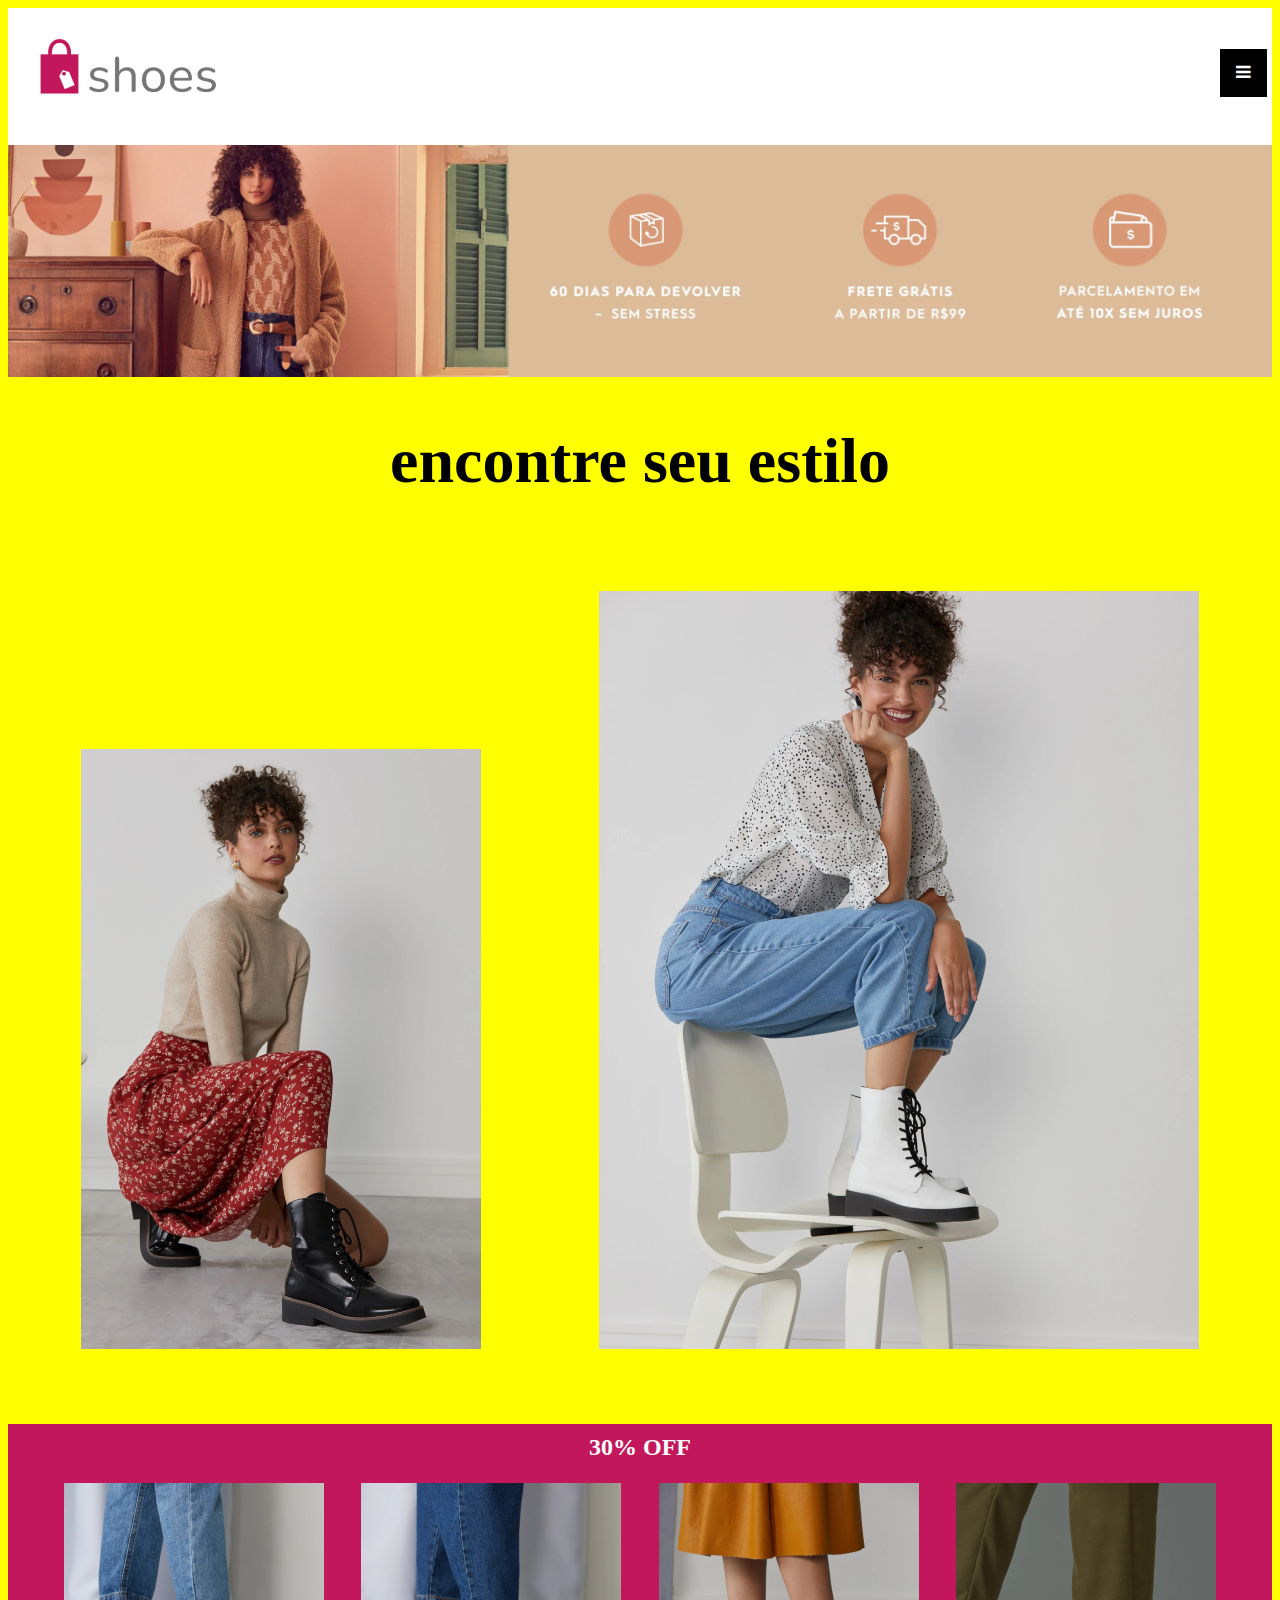
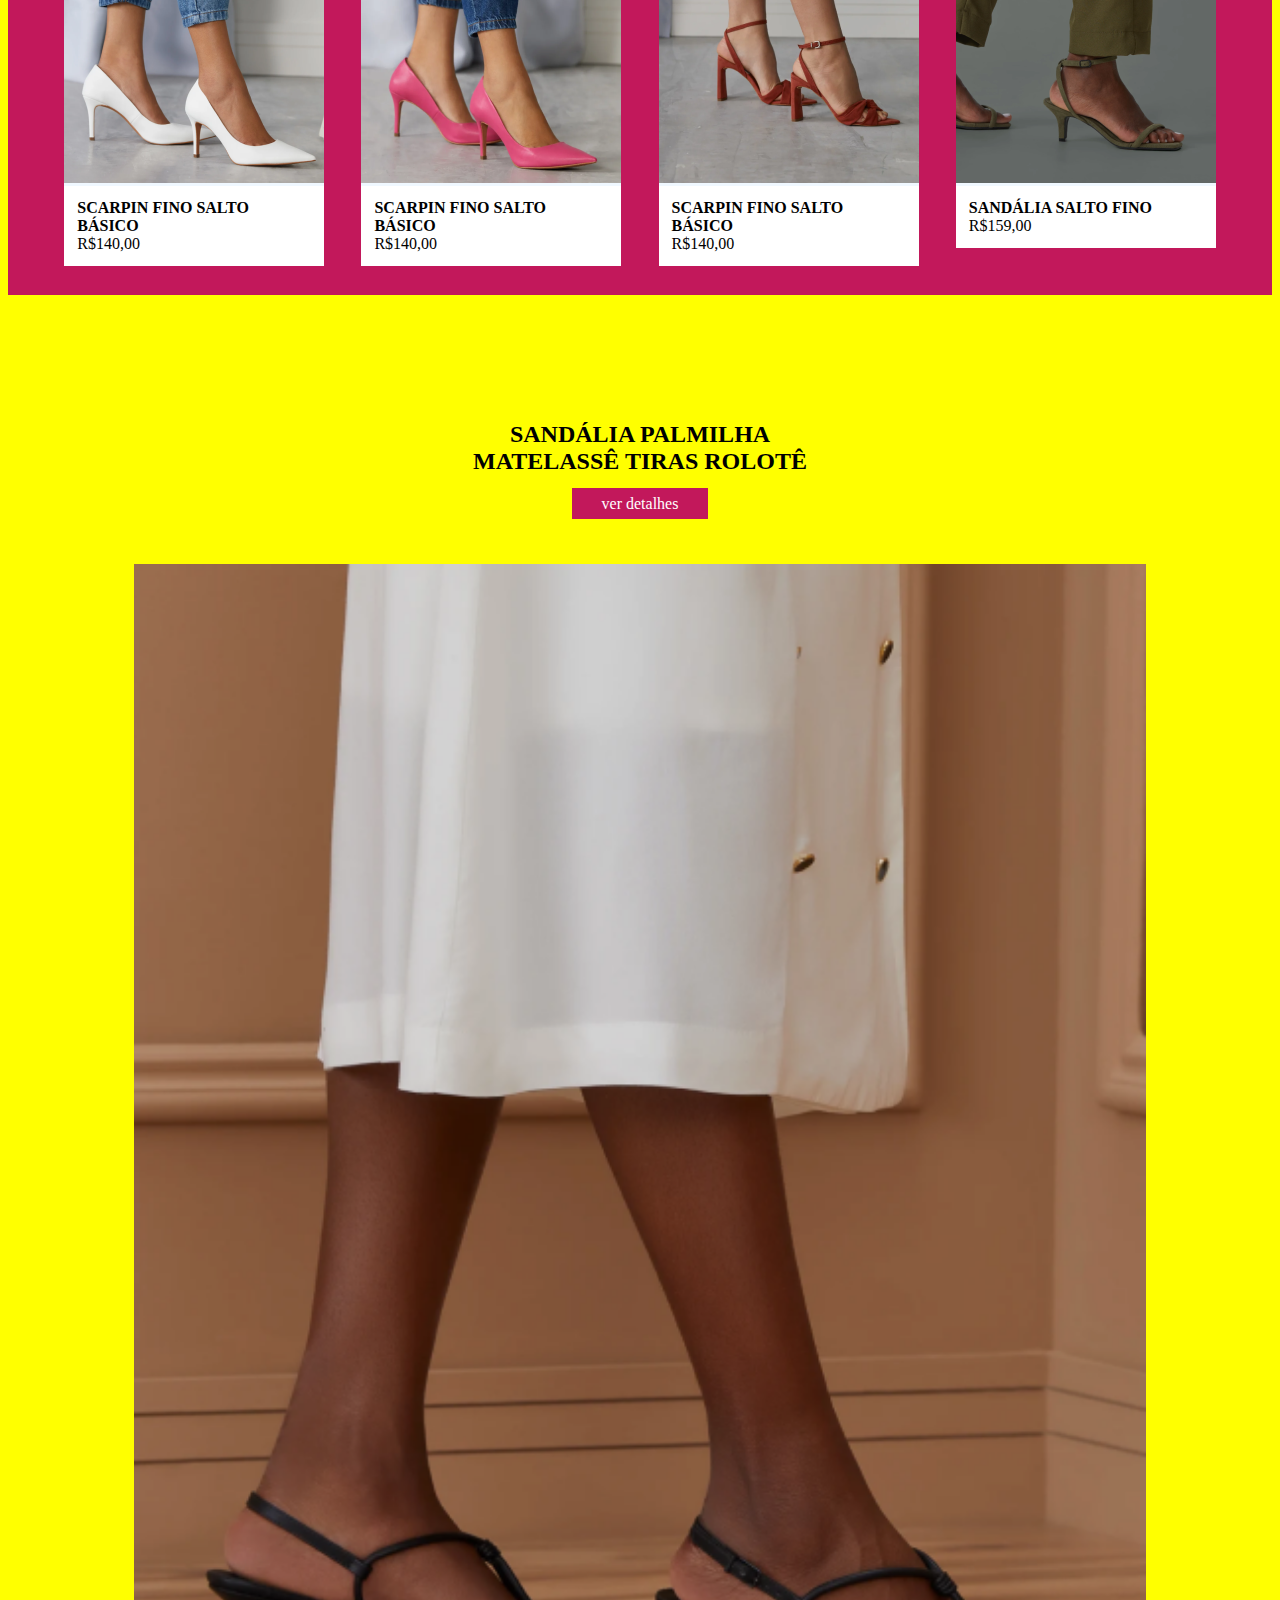
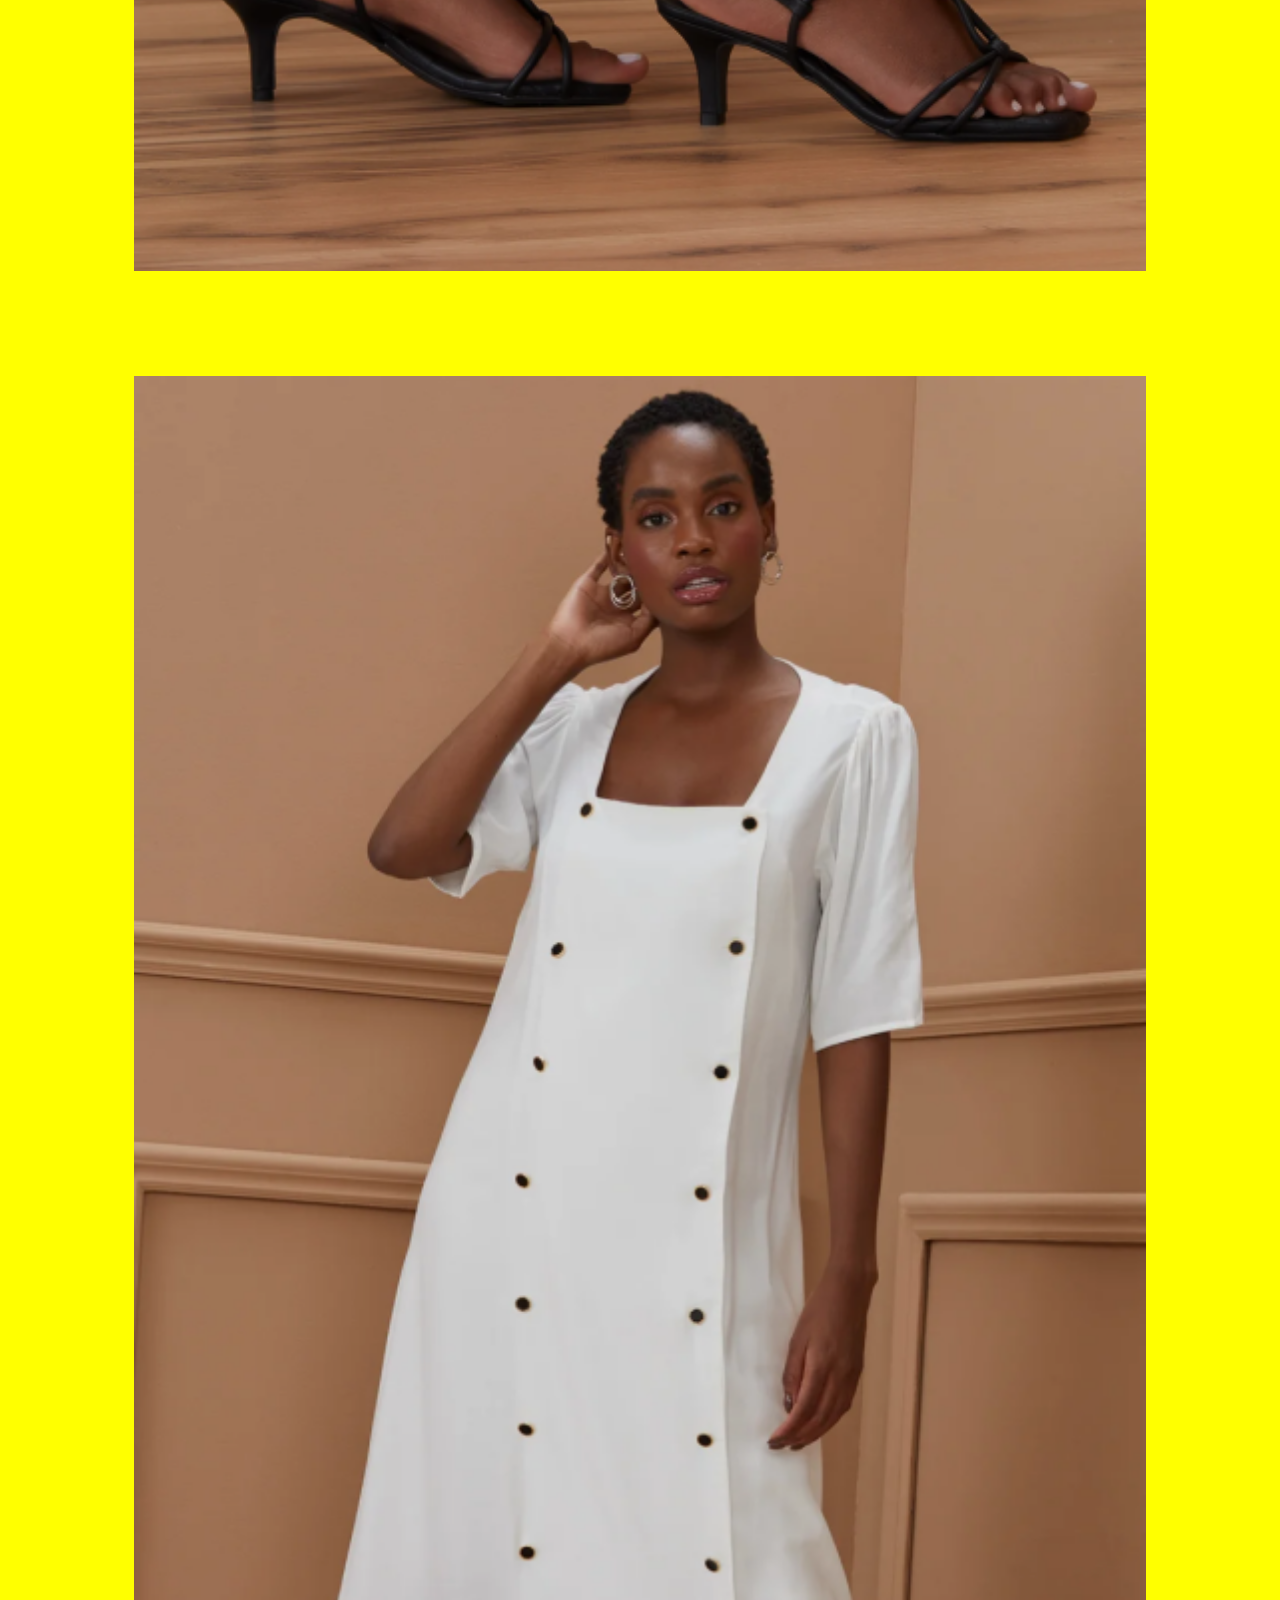
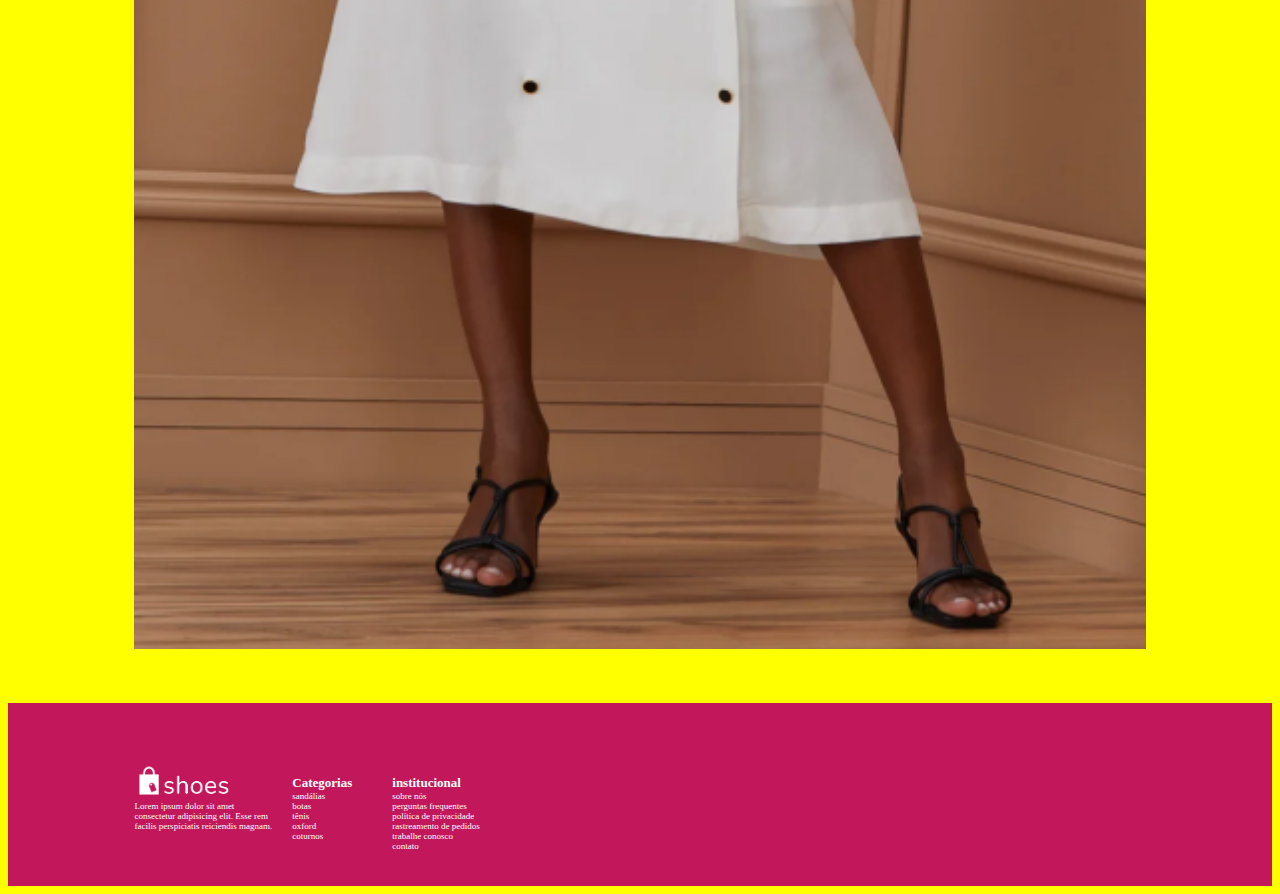
==== commit b7ab301f: "aplicando @media para desktop" ====
--- a/index.html
+++ b/index.html
@@ -47,9 +47,9 @@
               
             <section class="corpo">
 
-                    <img class="imgcorpo" src="./imagens/photoshoot-1.png" alt="">
+                    <img class="imgcorpo1" src="./imagens/photoshoot-1.png" alt="">
   
-                    <img class="imgcorpo" src="./imagens/photoshoot-2.png" alt="">
+                    <img class="imgcorpo2" src="./imagens/photoshoot-2.png" alt="">
 
             </section>
             <section>
--- a/index.css
+++ b/index.css
@@ -69,7 +69,7 @@
     
 }
 
-.imgcorpo{
+.corpo img{
     margin:4%;
     margin-left: 4.5%;
     margin-right: 4.5%;
@@ -105,7 +105,7 @@
 
 .sapato p {
     background-color: white;
-    margin-top: -1%;
+    margin-top: -1px;
     margin-left: 10%;
     text-align: center;
     width: 80%;
@@ -152,17 +152,18 @@
     text-align: start;
     color: white;
     display: flex;
+    max-width: 100%;
     
 }
 
 footer ul {
     list-style: none;
+    max
   
 }
 
 footer a {
     color: white;
-    
 }
 
 footer h3 {
@@ -192,3 +193,45 @@
     margin-top: -10%; 
 }
 
+@media (min-width:700px){
+.corpo{
+    
+}
+.corpor img {
+    margin-left: 4.5%;
+    margin-right: 4.5%;
+    margin-top: 4%;
+    
+
+}
+.imgcorpo1 {
+    max-width:400px;
+}
+.imgcorpo2{
+    max-width: 600px;
+}
+body {
+    background-color: yellow;
+}
+.offer {
+    display: flex;
+    flex-direction: row;
+    justify-content: center;
+    background-color: #C2185B;
+    padding: 1%;
+    gap: 3%;
+    
+}
+.sapato img{
+    width: auto;
+
+}
+.sapato p {
+    width: 100%;
+    margin-left: 0%;
+    text-align: start;
+    padding: 5%;
+}
+}
+    
+
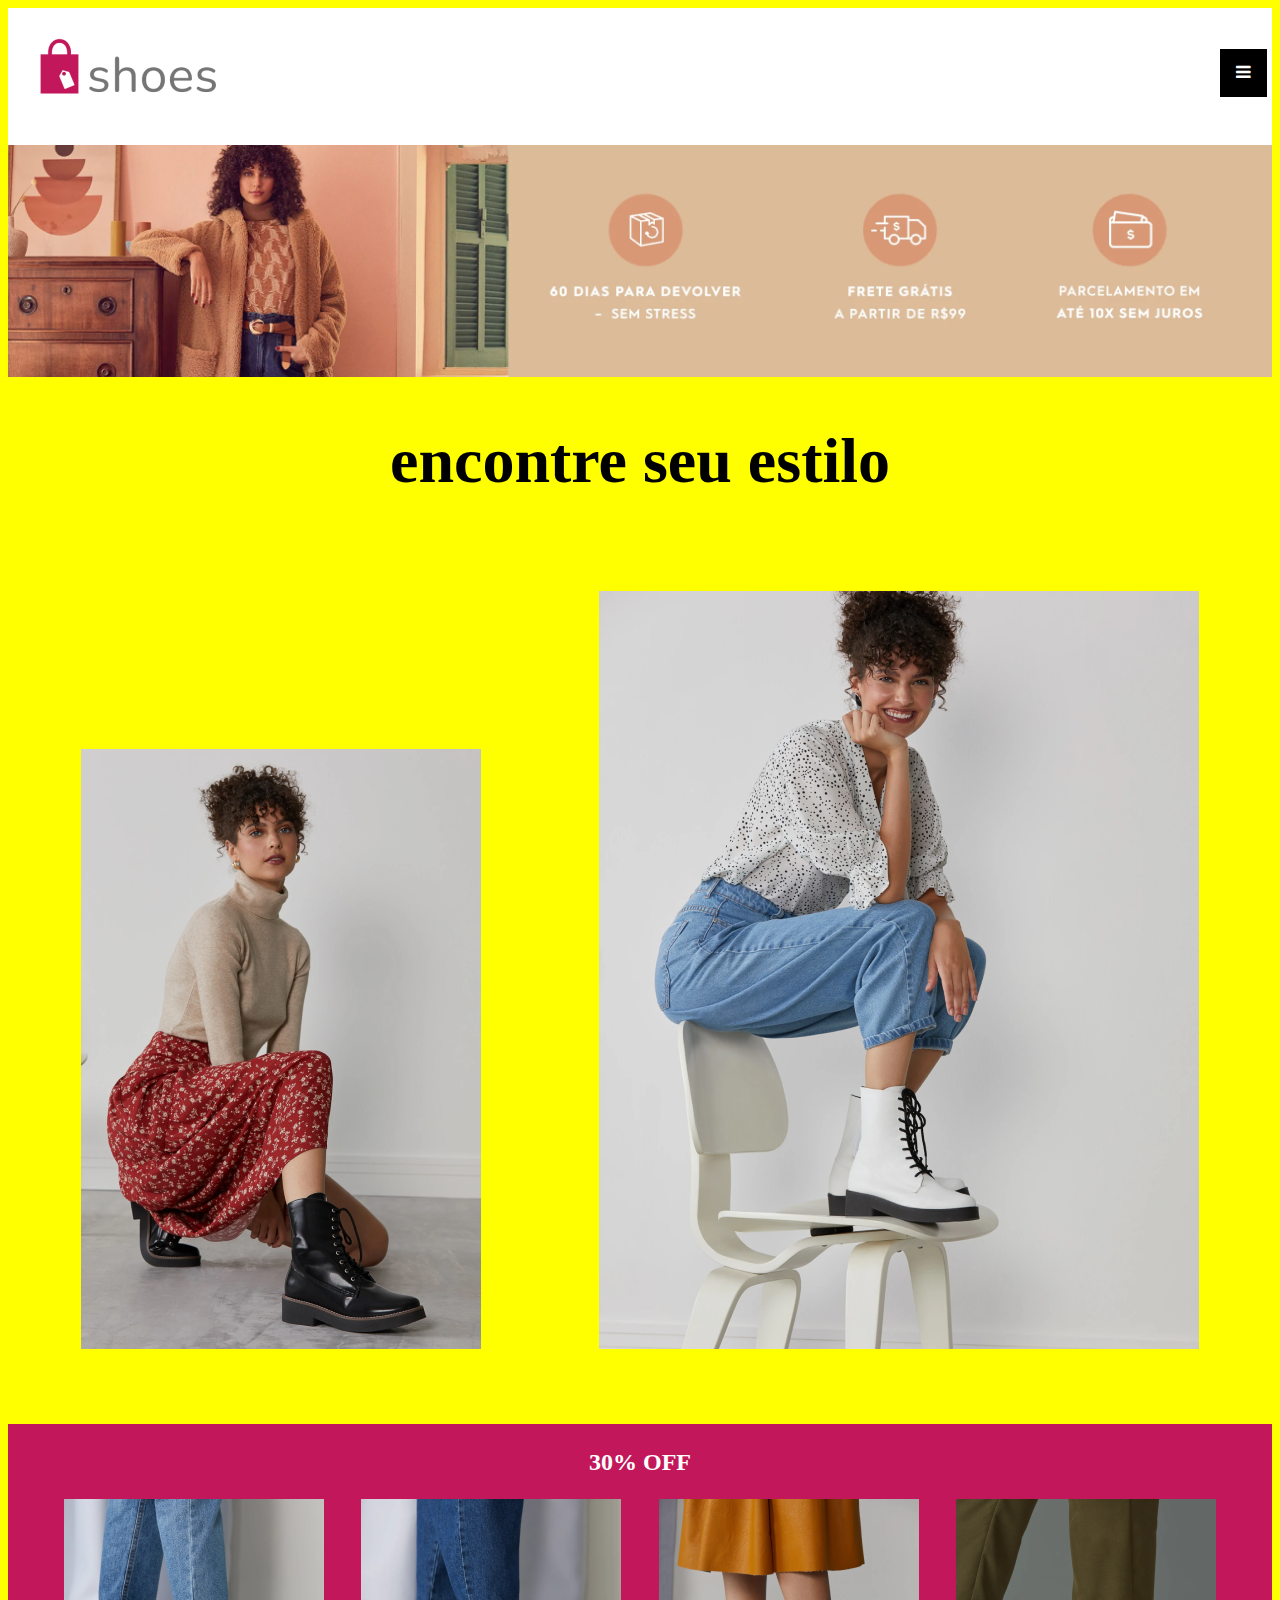
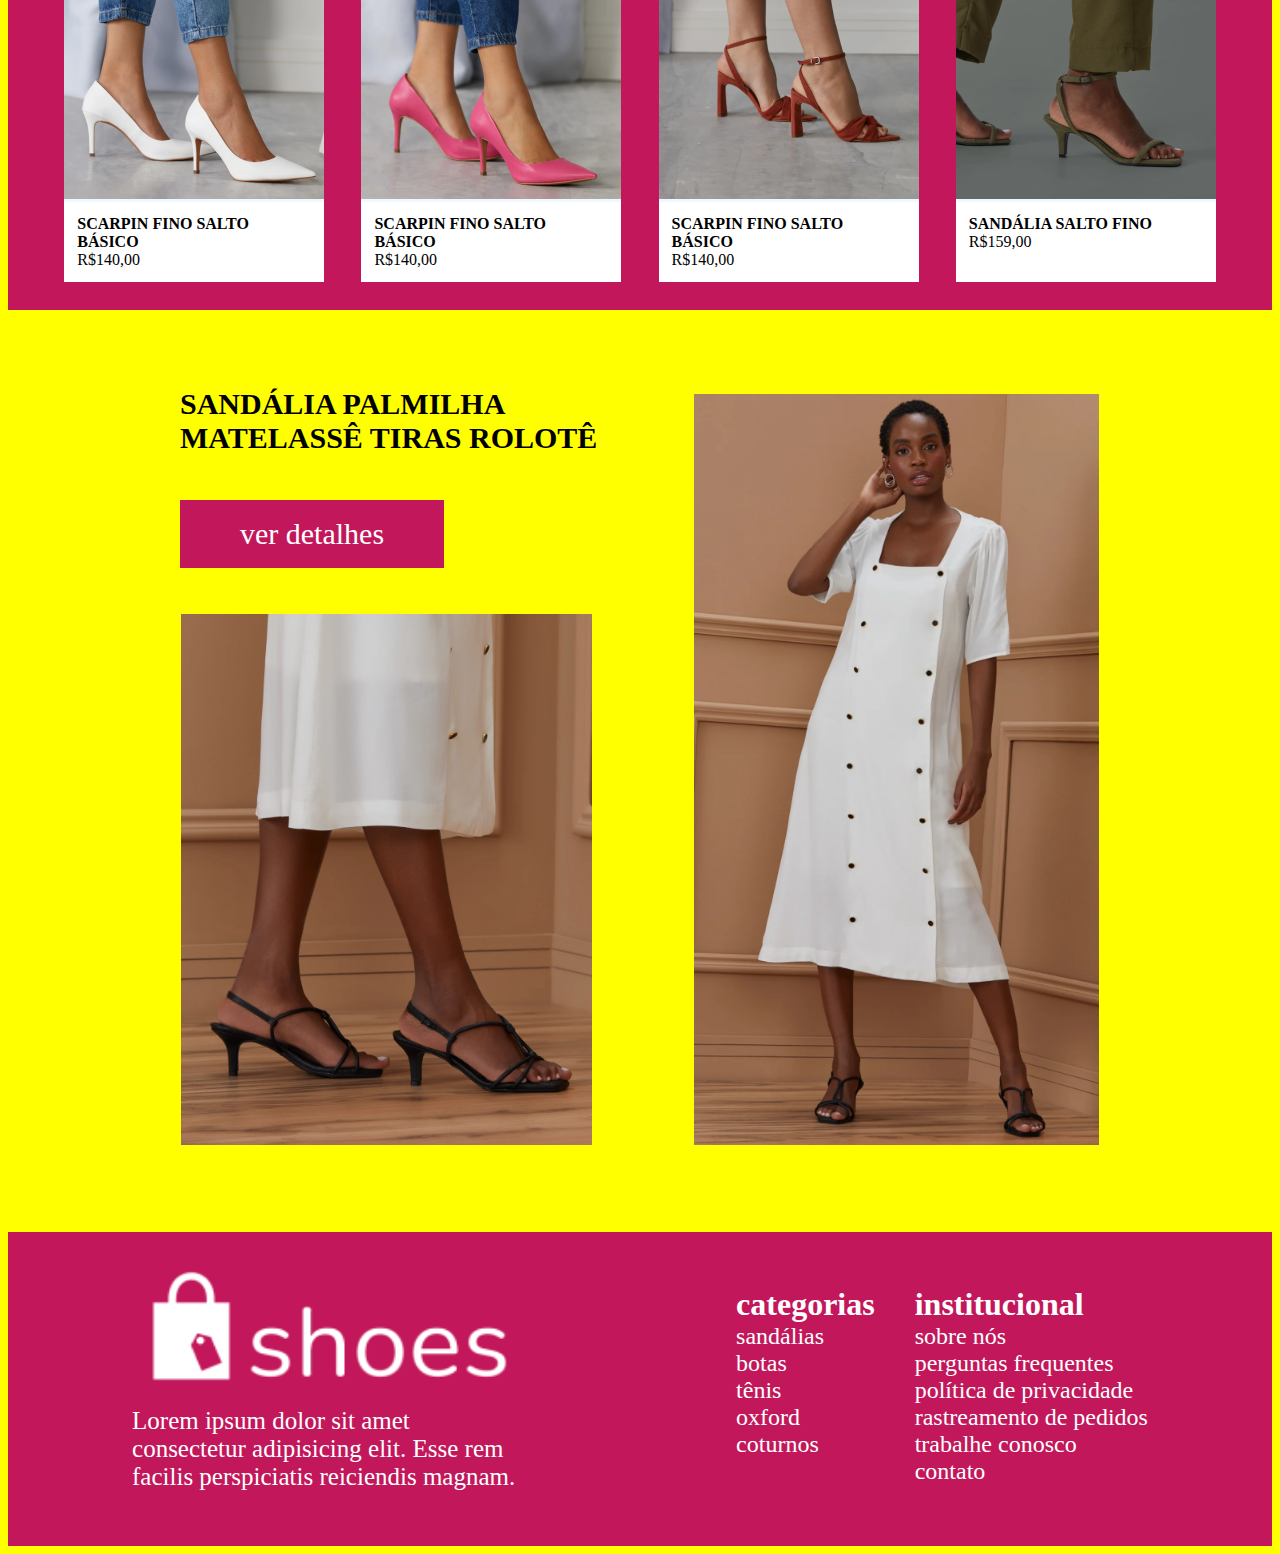
==== commit db6ea0b7: "reajustando footer para desktop no @media" ====
--- a/index.html
+++ b/index.html
@@ -85,22 +85,28 @@
                         <a href="./imagens/shoes4.png">
                             <img src="./imagens/shoes4.png" alt="">
                             
-                             <p> <strong>SANDÁLIA SALTO FINO</strong> <br />R$159,00 </p> 
+                             <p> <strong>SANDÁLIA SALTO FINO</strong> <br />R$159,00 <br /><br /></p> 
                             
                         </a>
                     </div>
                 </nav>
             </section>
             <section class="corpo2">
-                
+                <div class="container">
+
+                    <div class="preços">
                     <h2 class="titulo2">SANDÁLIA PALMILHA <br /> MATELASSÊ TIRAS ROLOTÊ</h1>
-                    <div>
-                        <a class="testelink" href="">ver detalhes</a>
-                    </div>
+                        
+                        <div>
+                            <a class="testelink" href="">ver detalhes</a>
+                        </div>
+                    </div>   
+                    <img class="corpo2img1" src="./imagens/photoshoot-3.png" alt="">
+                </div>
 
-                    <img src="./imagens/photoshoot-3.png" alt="">
-                    <img src="./imagens/photoshoot-4.png" alt="">
-                
+                <div>
+                    <img class="corpo2img2" src="./imagens/photoshoot-4.png" alt="">
+                </div>
             </section>
             <footer>
                 <div class="textofooter">
@@ -108,15 +114,18 @@
                 <p>   Lorem ipsum dolor sit amet<br /> consectetur adipisicing elit. Esse rem<br /> facilis perspiciatis reiciendis magnam. </p>
             </div>
 
-                <nav>
+                <nav class="listas">
+                    <div class="lista1">
                     <ul>
-                    <li><strong>Categorias</strong></li>
+                    <li><strong>categorias</strong></li>
                     <li><a href="">sandálias</a></li>
                     <li><a href="">botas</a></li>
                     <li><a href="">tênis</a></li>
                     <li><a href="">oxford</a></li>
                     <li><a href="">coturnos</a></li>
                     </ul>
+                </div>
+                <div class="lista2">
                     <ul class="esquerdo">
                     <li><strong>institucional</strong></li>
                     <li><a href="">sobre nós</a></li>
@@ -126,6 +135,7 @@
                     <li><a href="">trabalhe conosco</a></li>
                     <li><a href="">contato</a></li>
                     </ul>
+                </div>
                 </nav>
             </footer>
 
--- a/index.css
+++ b/index.css
@@ -122,6 +122,7 @@
 
 .corpo2{
     text-align: center;
+    
 }
 .testelink{
     color: white;
@@ -158,8 +159,7 @@
 
 footer ul {
     list-style: none;
-    max
-  
+    max 
 }
 
 footer a {
@@ -193,10 +193,9 @@
     margin-top: -10%; 
 }
 
-@media (min-width:700px){
-.corpo{
-    
-}
+
+@media (min-width:1250px){
+
 .corpor img {
     margin-left: 4.5%;
     margin-right: 4.5%;
@@ -232,6 +231,108 @@
     text-align: start;
     padding: 5%;
 }
-}
-    
-
+.corpo2 {
+    width: auto;
+    display: flex;
+    justify-content: center;
+    margin-top: 5%;
+    margin-bottom: 5%;
+    align-items: end;
+    
+}
+.preços{
+    text-align: center ;
+    
+
+}
+
+.corpo2img1{
+    max-width: 513px;
+    max-height: 663px;
+    margin-top: 10%;
+   
+        
+}
+.testelink{
+    font-size: 30px;
+    color: white;
+    background-color: #C2185B;
+    padding: 17px 60px 17px 60px;
+    margin-bottom: 20px;
+    position: absolute;
+    top: -94px;
+    white-space: nowrap;
+    left: 50px;    
+    
+}
+.titulo2{
+    font-size: 30px;
+    position: absolute;
+    text-align: start;
+    top: -258px;
+    left: 50px;
+    
+    
+}
+.container{
+    align-self: auto;
+    position: relative;
+   
+      
+}
+.corpo2img2 {
+    max-width: 507px;
+    
+}
+.titulo {
+    padding-top: 2%;
+
+}
+footer {
+    padding: 30px;
+    background-color: #C2185B;
+    text-align: start;
+    color: white;
+    display: flex;
+    justify-content: space-around;
+    max-width: 100%;
+    
+}
+
+footer ul {
+    list-style: none;
+
+}
+
+footer a {
+    color: white;
+}
+
+footer img {
+   width: 396px;
+   height: 204px;
+   
+    
+}
+
+footer nav {
+   
+    white-space: nowrap;
+    display: flex;
+    font-size: x-large;
+    
+}
+footer nav strong{
+    font-size: xx-large;
+
+}
+
+
+.textofooter p {
+    font-size: 25px; ;
+
+
+}
+
+
+}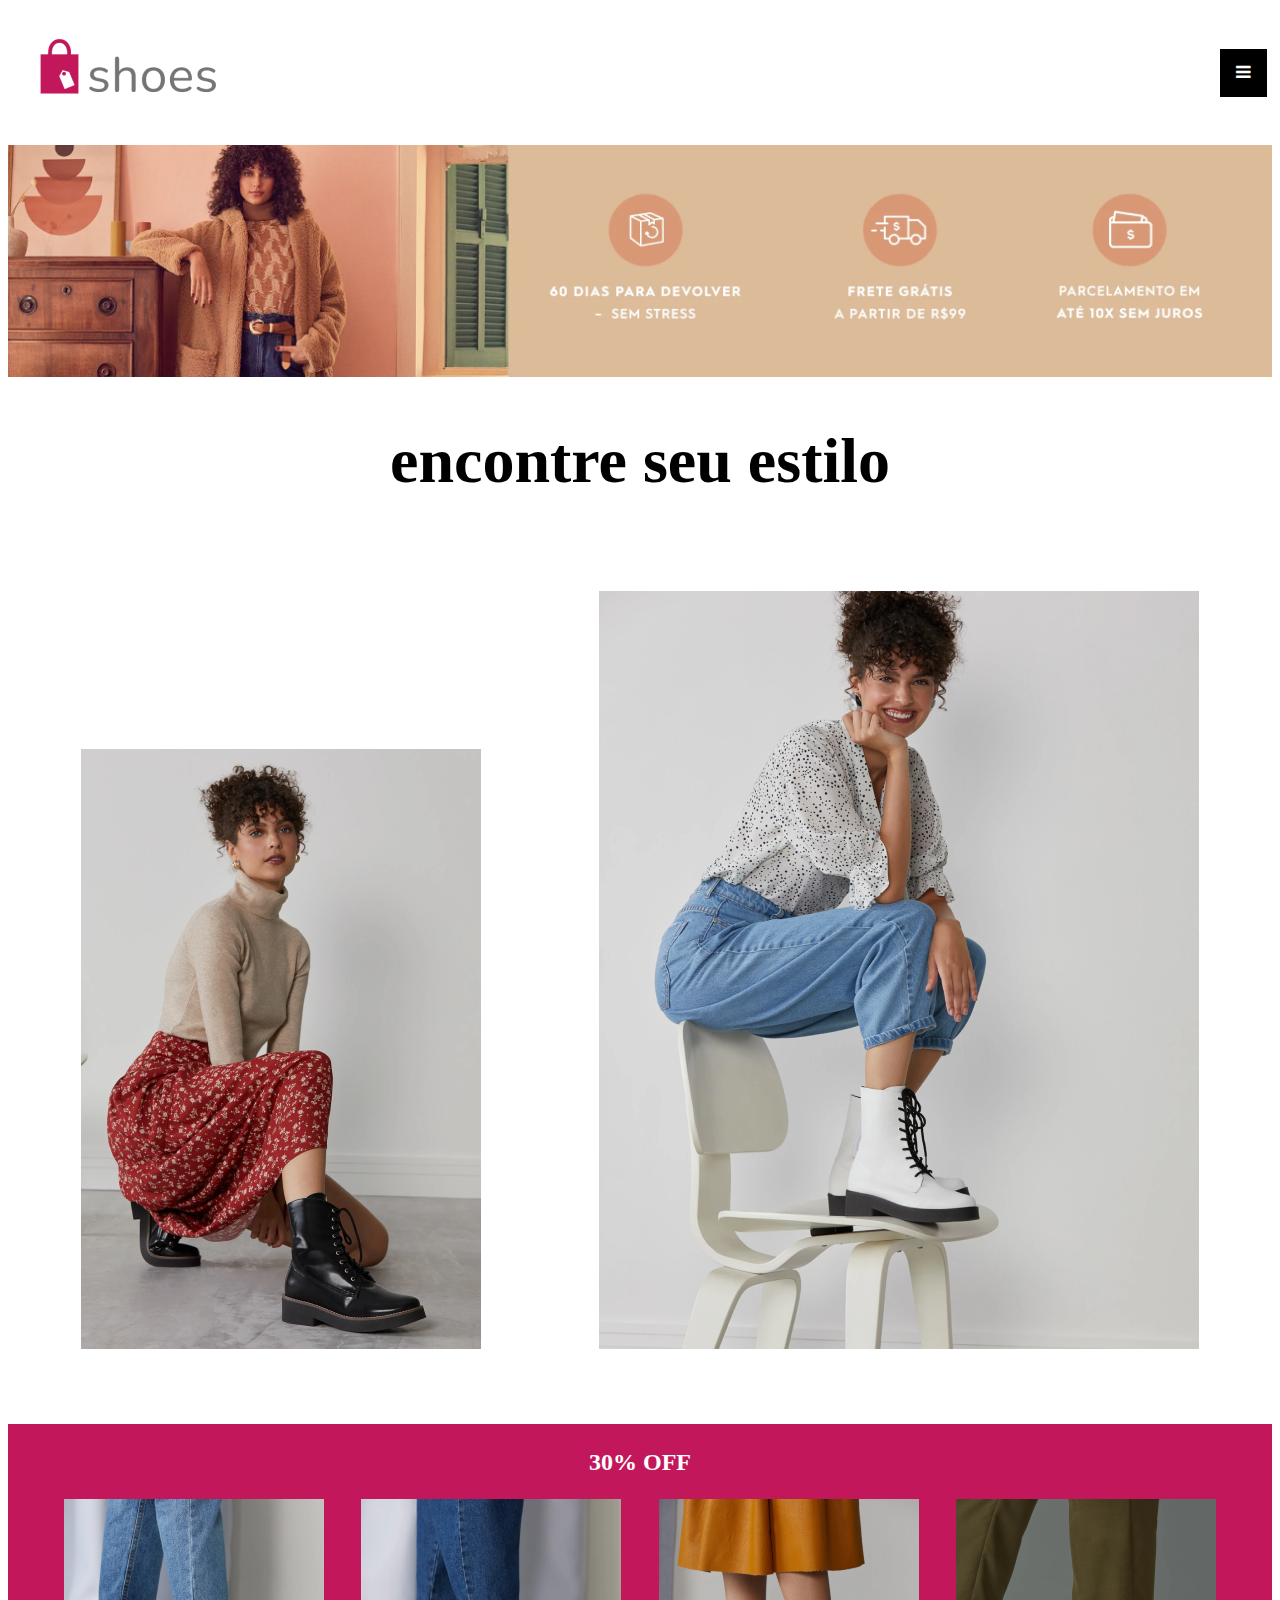
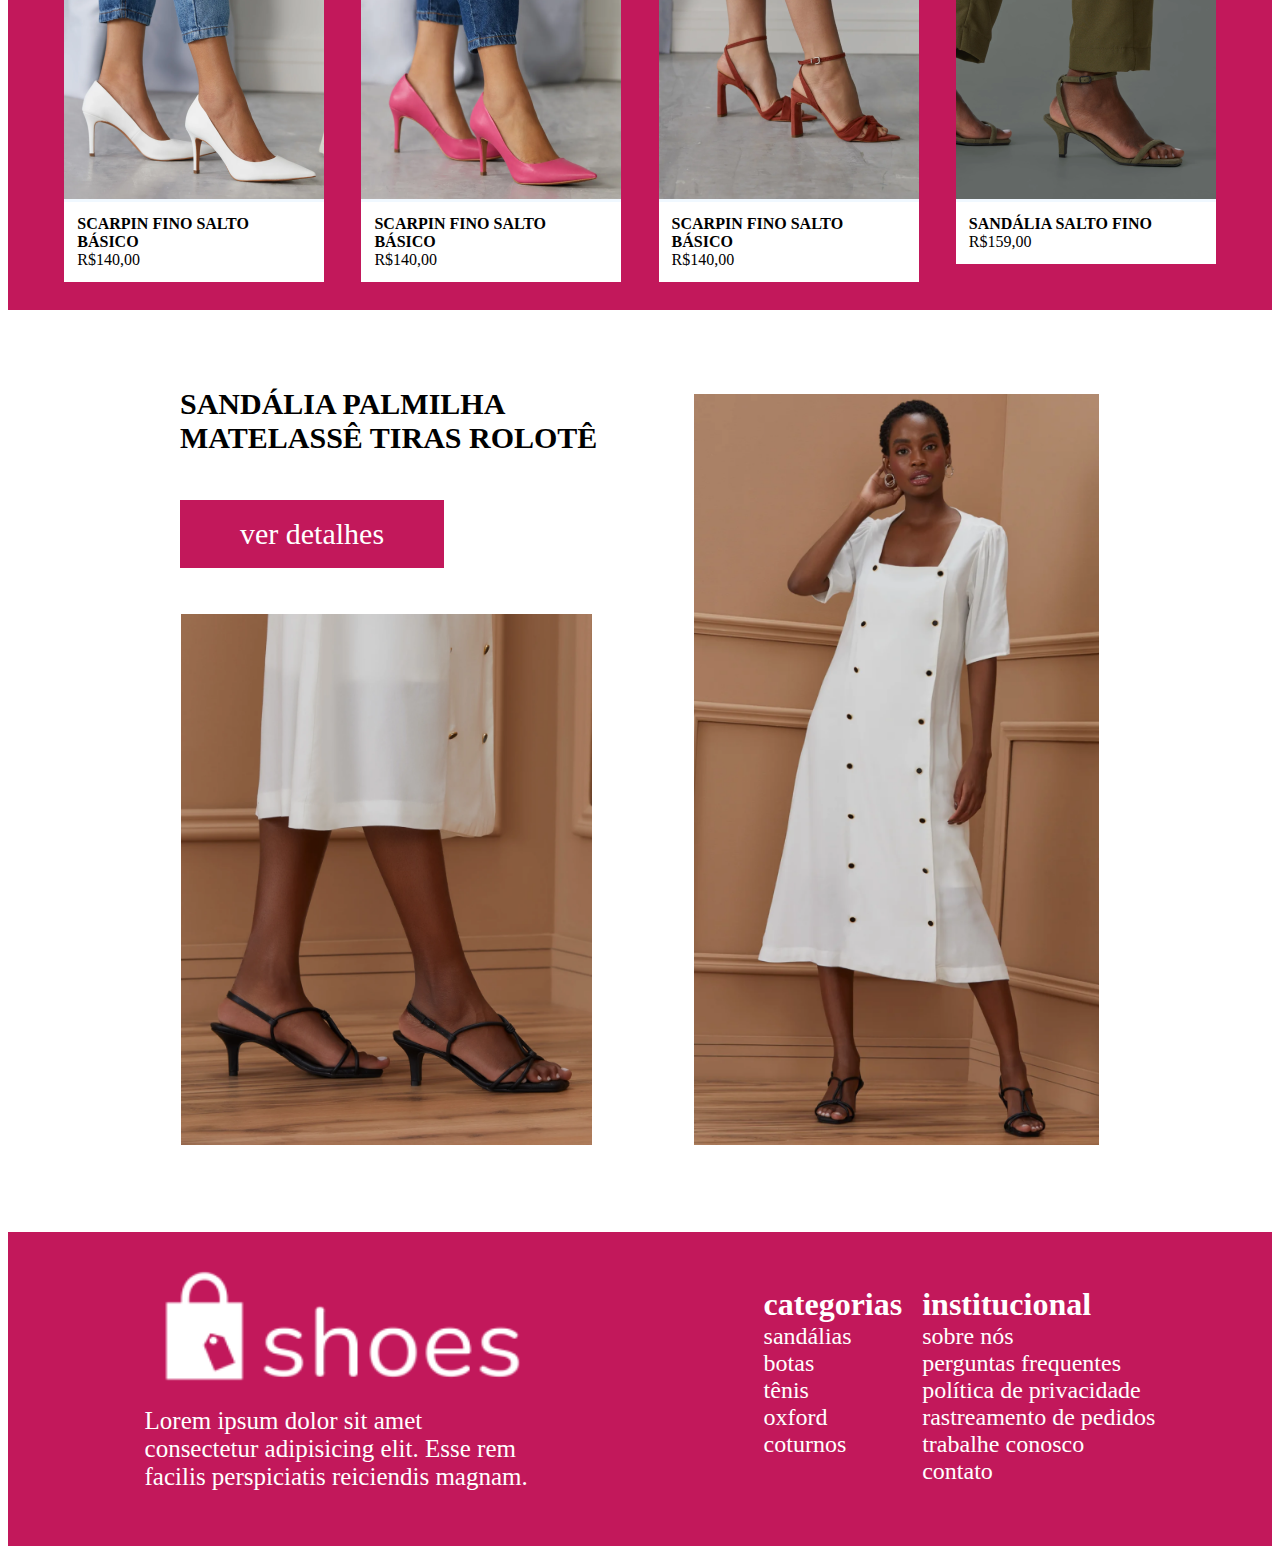
==== commit 14c1e0a7: "corrigindo erros espaçamento" ====
--- a/index.html
+++ b/index.html
@@ -85,7 +85,7 @@
                         <a href="./imagens/shoes4.png">
                             <img src="./imagens/shoes4.png" alt="">
                             
-                             <p> <strong>SANDÁLIA SALTO FINO</strong> <br />R$159,00 <br /><br /></p> 
+                             <p> <strong>SANDÁLIA SALTO FINO</strong> <br />R$159,00 <br /></p> 
                             
                         </a>
                     </div>
--- a/index.css
+++ b/index.css
@@ -24,6 +24,7 @@
     text-decoration: none;
     font-size: 17px;
     display: block;
+  
   }
   
   /* Style the hamburger menu */
@@ -39,6 +40,7 @@
   .topnav a:hover {
     background-color: #ddd;
     color: black;
+    
    
   }
   
@@ -46,17 +48,7 @@
   .active {
     background-color: white;
     color: white;
-    
-  }
-.menu{
-
-    display: flex;
-    justify-content: space-around;
-    white-space: nowrap;
-    margin-top: 25px;
-    gap: 30px;
-    margin-right: 10px;
-}
+  }
 .banner{
     width: 100%;
 }
@@ -146,7 +138,7 @@
 
 footer {
     padding-right:  10%;;
-    padding-left: 10%;
+    padding-left: 4%;
     padding-top: 5%;
     padding-bottom: 2%;
     background-color: #C2185B;
@@ -154,12 +146,13 @@
     color: white;
     display: flex;
     max-width: 100%;
+    justify-content: space-around;
     
 }
 
 footer ul {
     list-style: none;
-    max 
+    margin-inline-end: -20px;
 }
 
 footer a {
@@ -176,7 +169,7 @@
 }
 
 footer nav {
-    margin-left: -20px;
+    margin-left: -30px;
     white-space: nowrap;
     display: flex;
     font-size: xx-small;
@@ -186,7 +179,6 @@
     font-size: small;
 
 }
-
 
 .textofooter p {
     font-size: xx-small;
@@ -209,9 +201,7 @@
 .imgcorpo2{
     max-width: 600px;
 }
-body {
-    background-color: yellow;
-}
+
 .offer {
     display: flex;
     flex-direction: row;
@@ -329,7 +319,7 @@
 
 
 .textofooter p {
-    font-size: 25px; ;
+    font-size: 25px ;
 
 
 }
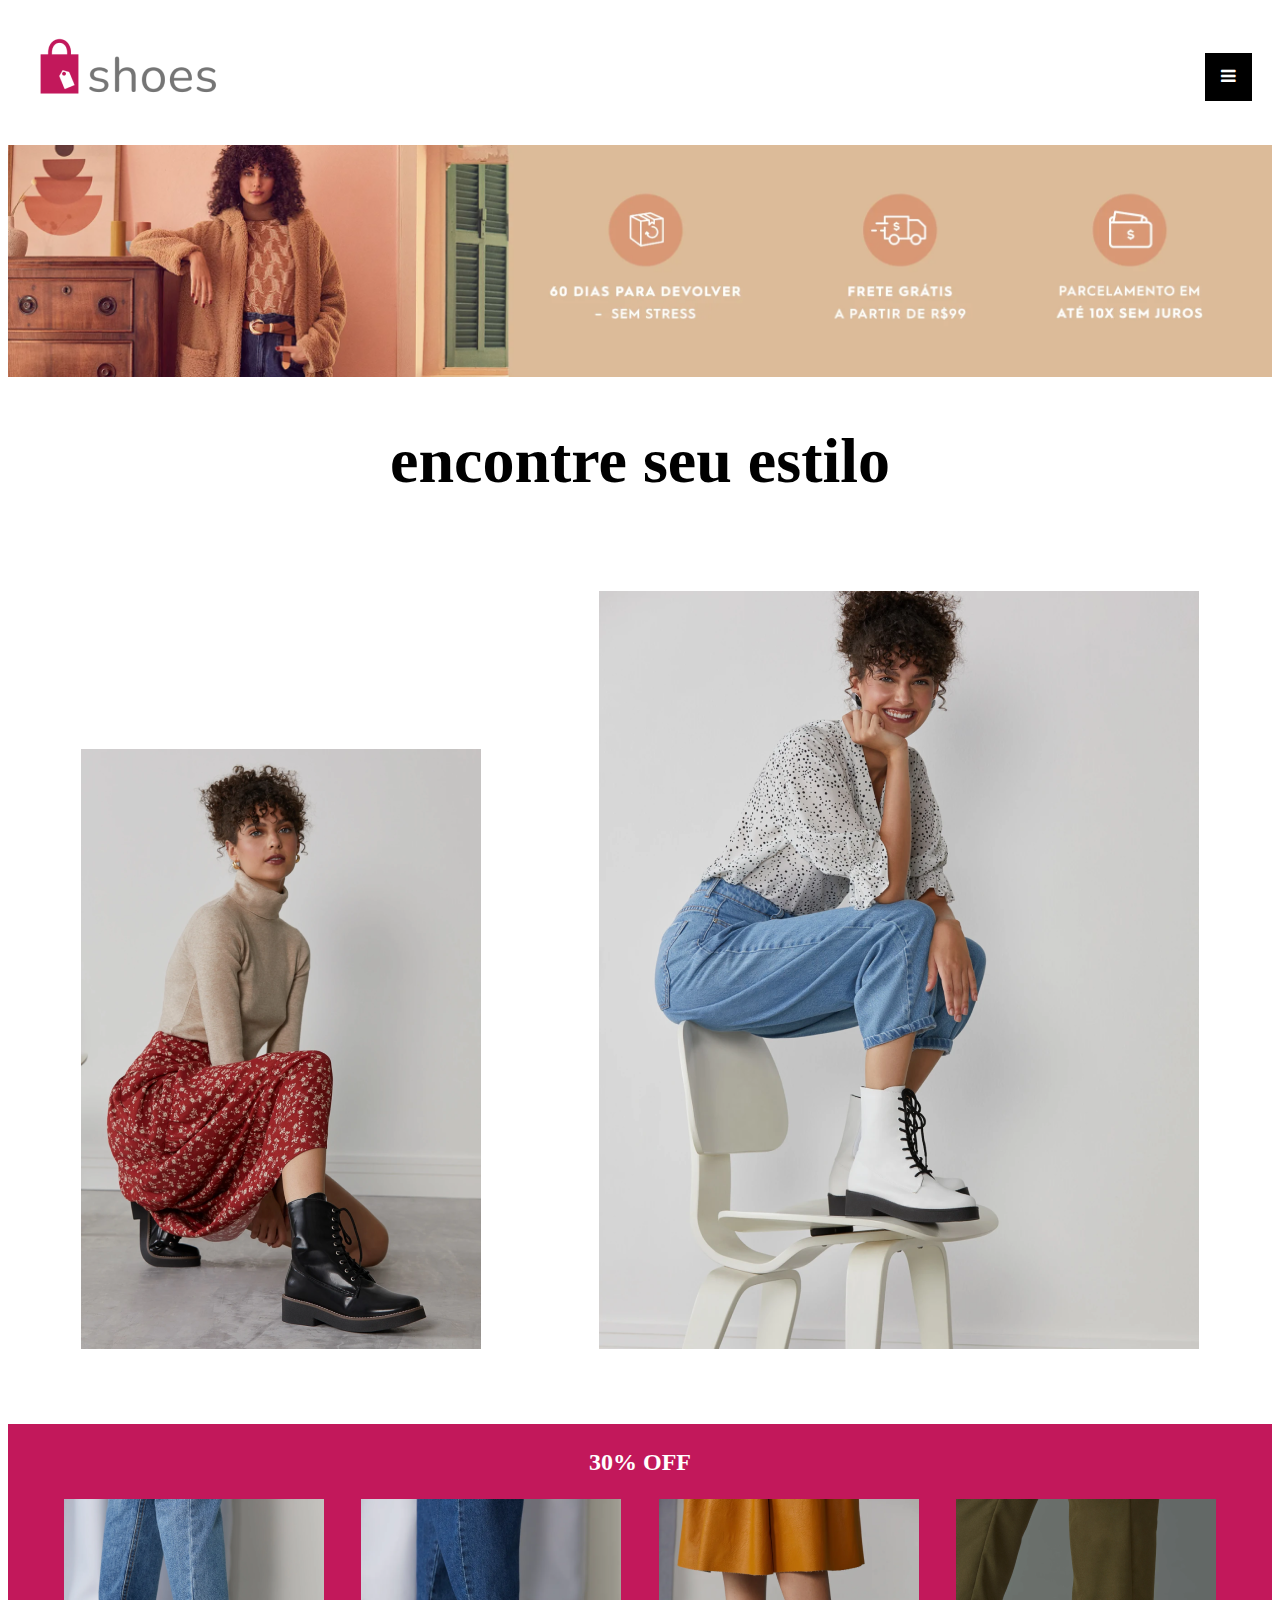
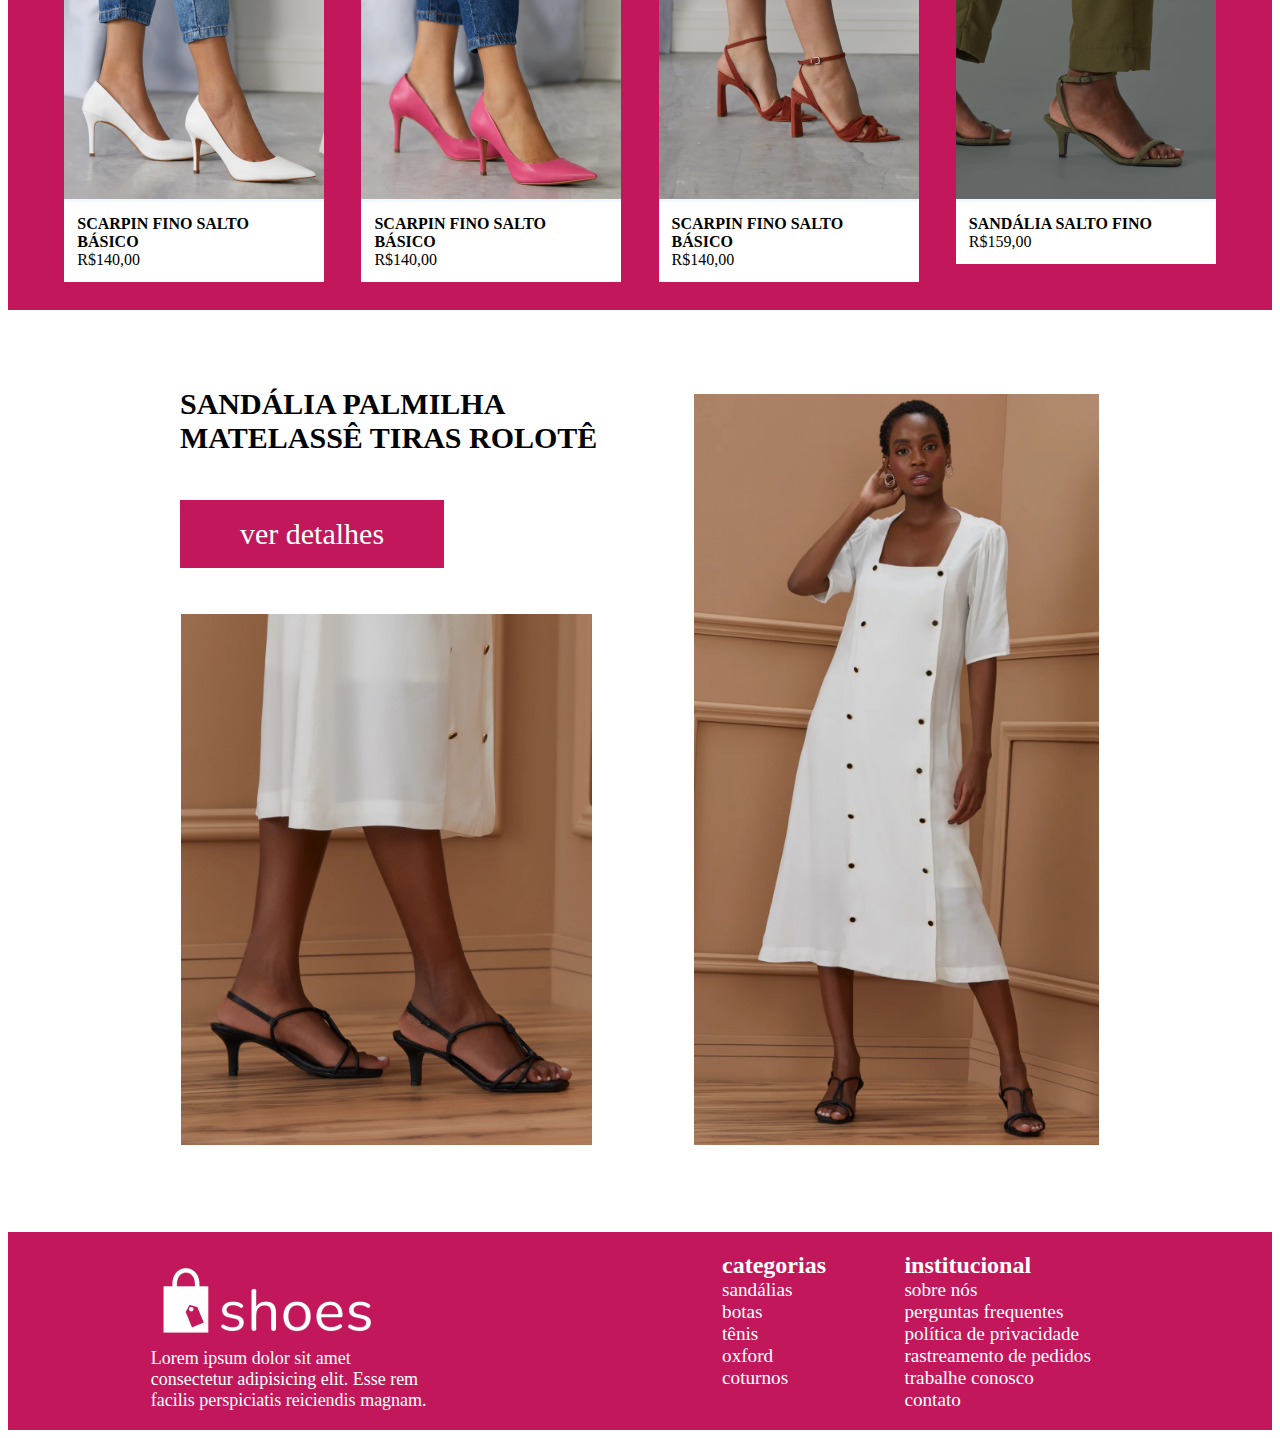
==== commit 46bb6271: "reajustando o tamanho do footer desktop" ====
--- a/index.html
+++ b/index.html
@@ -21,125 +21,128 @@
     </head>
     <body>
         <header>
-        
-        <!-- Top Navigation Menu -->
-        <div class="topnav">
-            <a href="#home" class="active"><img src="./imagens/logo-color.png" alt="logo"></a>
-            <!-- Navigation links (hidden by default) -->
-            <div id="myLinks">
-                <a href="#news">TODOS OS PRODUTOS</a>
-                <a href="#contact">COLEÇÃO</a>
-                <a href="#about">OUTLET</a>
+    
+            <!-- Top Navigation Menu -->
+            <div class="topnav">
+                <a href="#home" class="active"><img src="./imagens/logo-color.png" alt="logo"></a>
+                <!-- Navigation links (hidden by default) -->
+                <div id="myLinks">
+                    <a href="#news">TODOS OS PRODUTOS</a>
+                    <a href="#contact">COLEÇÃO</a>
+                    <a href="#about">OUTLET</a>
+                </div>
+                <!-- "Hamburger menu" / "Bar icon" to toggle the navigation links -->
+                <a href="javascript:void(0);" class="icon" onclick="myFunction()">
+                    <i class="fa fa-bars"></i>
+                </a>
             </div>
-            <!-- "Hamburger menu" / "Bar icon" to toggle the navigation links -->
-            <a href="javascript:void(0);" class="icon" onclick="myFunction()">
-                <i class="fa fa-bars"></i>
-            </a>
-        </div>
         </header>
         <main>
             <section>
                 <img class="banner" src="./imagens/banner.png" alt="">
-            </section> 
-            
-  
+            </section>
+    
+    
             <h1 style="font-size: 400%"> encontre seu estilo </h1>
-              
+    
             <section class="corpo">
-
-                    <img class="imgcorpo1" src="./imagens/photoshoot-1.png" alt="">
-  
-                    <img class="imgcorpo2" src="./imagens/photoshoot-2.png" alt="">
-
+    
+                <img class="imgcorpo1" src="./imagens/photoshoot-1.png" alt="">
+    
+                <img class="imgcorpo2" src="./imagens/photoshoot-2.png" alt="">
+    
             </section>
             <section>
                 <h2 class="titulo">30% OFF</h2>
                 <nav class="offer">
                     <div class="sapato">
                         <a href="./imagens/shoes1.png">
-                        
+    
                             <img src="./imagens/shoes1.png" alt="">
-                            
+    
                             <p>
-                                <strong> SCARPIN FINO SALTO BÁSICO</strong> <br />  R$140,00 
+                                <strong> SCARPIN FINO SALTO BÁSICO</strong> <br /> R$140,00
                             </p>
-                            
+    
                         </a>
                     </div>
                     <div class="sapato">
                         <a href="./imagens/shoes2.png   ">
                             <img src="./imagens/shoes2.png" alt="">
-                            
-                              <p> <strong> SCARPIN FINO SALTO BÁSICO</strong> <br /> R$140,00</p> 
+    
+                            <p> <strong> SCARPIN FINO SALTO BÁSICO</strong> <br /> R$140,00</p>
                         </a>
                     </div>
                     <div class="sapato">
                         <a href="./imagens/shoes3.png">
                             <img src="./imagens/shoes3.png" alt="">
                             <p>
-                              <strong> SCARPIN FINO SALTO BÁSICO</strong>  <br /> R$140,00
+                                <strong> SCARPIN FINO SALTO BÁSICO</strong> <br /> R$140,00
                             </p>
                         </a>
                     </div>
                     <div class="sapato">
                         <a href="./imagens/shoes4.png">
                             <img src="./imagens/shoes4.png" alt="">
-                            
-                             <p> <strong>SANDÁLIA SALTO FINO</strong> <br />R$159,00 <br /></p> 
-                            
+    
+                            <p> <strong>SANDÁLIA SALTO FINO</strong> <br />R$159,00 <br /></p>
+    
                         </a>
                     </div>
                 </nav>
             </section>
             <section class="corpo2">
                 <div class="container">
-
+    
                     <div class="preços">
-                    <h2 class="titulo2">SANDÁLIA PALMILHA <br /> MATELASSÊ TIRAS ROLOTÊ</h1>
-                        
-                        <div>
-                            <a class="testelink" href="">ver detalhes</a>
-                        </div>
-                    </div>   
+                        <h2 class="titulo2">SANDÁLIA PALMILHA <br /> MATELASSÊ TIRAS ROLOTÊ</h1>
+    
+                            <div>
+                                <a class="testelink" href="">ver detalhes</a>
+                            </div>
+                    </div>
                     <img class="corpo2img1" src="./imagens/photoshoot-3.png" alt="">
                 </div>
-
+    
                 <div>
                     <img class="corpo2img2" src="./imagens/photoshoot-4.png" alt="">
                 </div>
             </section>
-            <footer>
-                <div class="textofooter">
+        </main>
+        <footer>
+            <div class="textofooter">
                 <img src="./imagens/logo-white.png" alt="">
-                <p>   Lorem ipsum dolor sit amet<br /> consectetur adipisicing elit. Esse rem<br /> facilis perspiciatis reiciendis magnam. </p>
+                <p> Lorem ipsum dolor sit amet<br /> consectetur adipisicing elit. Esse rem<br /> facilis perspiciatis
+                    reiciendis magnam. </p>
             </div>
-
-                <nav class="listas">
-                    <div class="lista1">
+    
+            <nav class="listas">
+                <div class="lista1">
                     <ul>
-                    <li><strong>categorias</strong></li>
-                    <li><a href="">sandálias</a></li>
-                    <li><a href="">botas</a></li>
-                    <li><a href="">tênis</a></li>
-                    <li><a href="">oxford</a></li>
-                    <li><a href="">coturnos</a></li>
+                        <li><strong>categorias</strong></li>
+                        <li><a href="">sandálias</a></li>
+                        <li><a href="">botas</a></li>
+                        <li><a href="">tênis</a></li>
+                        <li><a href="">oxford</a></li>
+                        <li><a href="">coturnos</a></li>
                     </ul>
                 </div>
                 <div class="lista2">
                     <ul class="esquerdo">
-                    <li><strong>institucional</strong></li>
-                    <li><a href="">sobre nós</a></li>
-                    <li><a href="">perguntas frequentes</a></li>
-                    <li><a href="">política de privacidade</a></li>
-                    <li><a href="">rastreamento de pedidos</a></li>
-                    <li><a href="">trabalhe conosco</a></li>
-                    <li><a href="">contato</a></li>
+                        <li><strong>institucional</strong></li>
+                        <li><a href="">sobre nós</a></li>
+                        <li><a href="">perguntas frequentes</a></li>
+                        <li><a href="">política de privacidade</a></li>
+                        <li><a href="">rastreamento de pedidos</a></li>
+                        <li><a href="">trabalhe conosco</a></li>
+                        <li><a href="">contato</a></li>
                     </ul>
                 </div>
-                </nav>
-            </footer>
-
-        
+            </nav>
+        </footer>
     
-</body>
-</html>+    
+    
+    </body>
+    
+    </html>--- a/index.css
+++ b/index.css
@@ -32,8 +32,8 @@
     background: black;
     display: block;
     position: absolute;
-    right: 5px;
-    top: 30%;
+    right: 20px;
+    top: 45px;
   }
   
   /* Add a grey background color on mouse-over */
@@ -279,7 +279,7 @@
 
 }
 footer {
-    padding: 30px;
+    padding: 0;
     background-color: #C2185B;
     text-align: start;
     color: white;
@@ -287,42 +287,47 @@
     justify-content: space-around;
     max-width: 100%;
     
-}
-
-footer ul {
-    list-style: none;
-
-}
-
-footer a {
-    color: white;
-}
-
-footer img {
-   width: 396px;
-   height: 204px;
-   
-    
-}
-
-footer nav {
-   
-    white-space: nowrap;
-    display: flex;
-    font-size: x-large;
-    
-}
-footer nav strong{
-    font-size: xx-large;
-
-}
-
-
-.textofooter p {
-    font-size: 25px ;
-
-
-}
-
+    
+  }
+
+  footer ul {
+      list-style: none;
+      margin-inline-end: 2em;
+      
+
+  }
+
+  footer a {
+      color: white;
+  }
+
+  footer img {
+    width:233px;
+    height:123px;
+    margin-top: 1em;
+    text-align: start;
+    
+      
+  }
+
+  footer nav {
+    
+      white-space: nowrap;
+      display: flex;
+      font-size: larger;
+      
+  }
+  footer nav strong{
+      font-size: x-large;
+
+  }
+
+
+  .textofooter p {
+      font-size: 18px ;
+      
+
+
+  }
 
 }